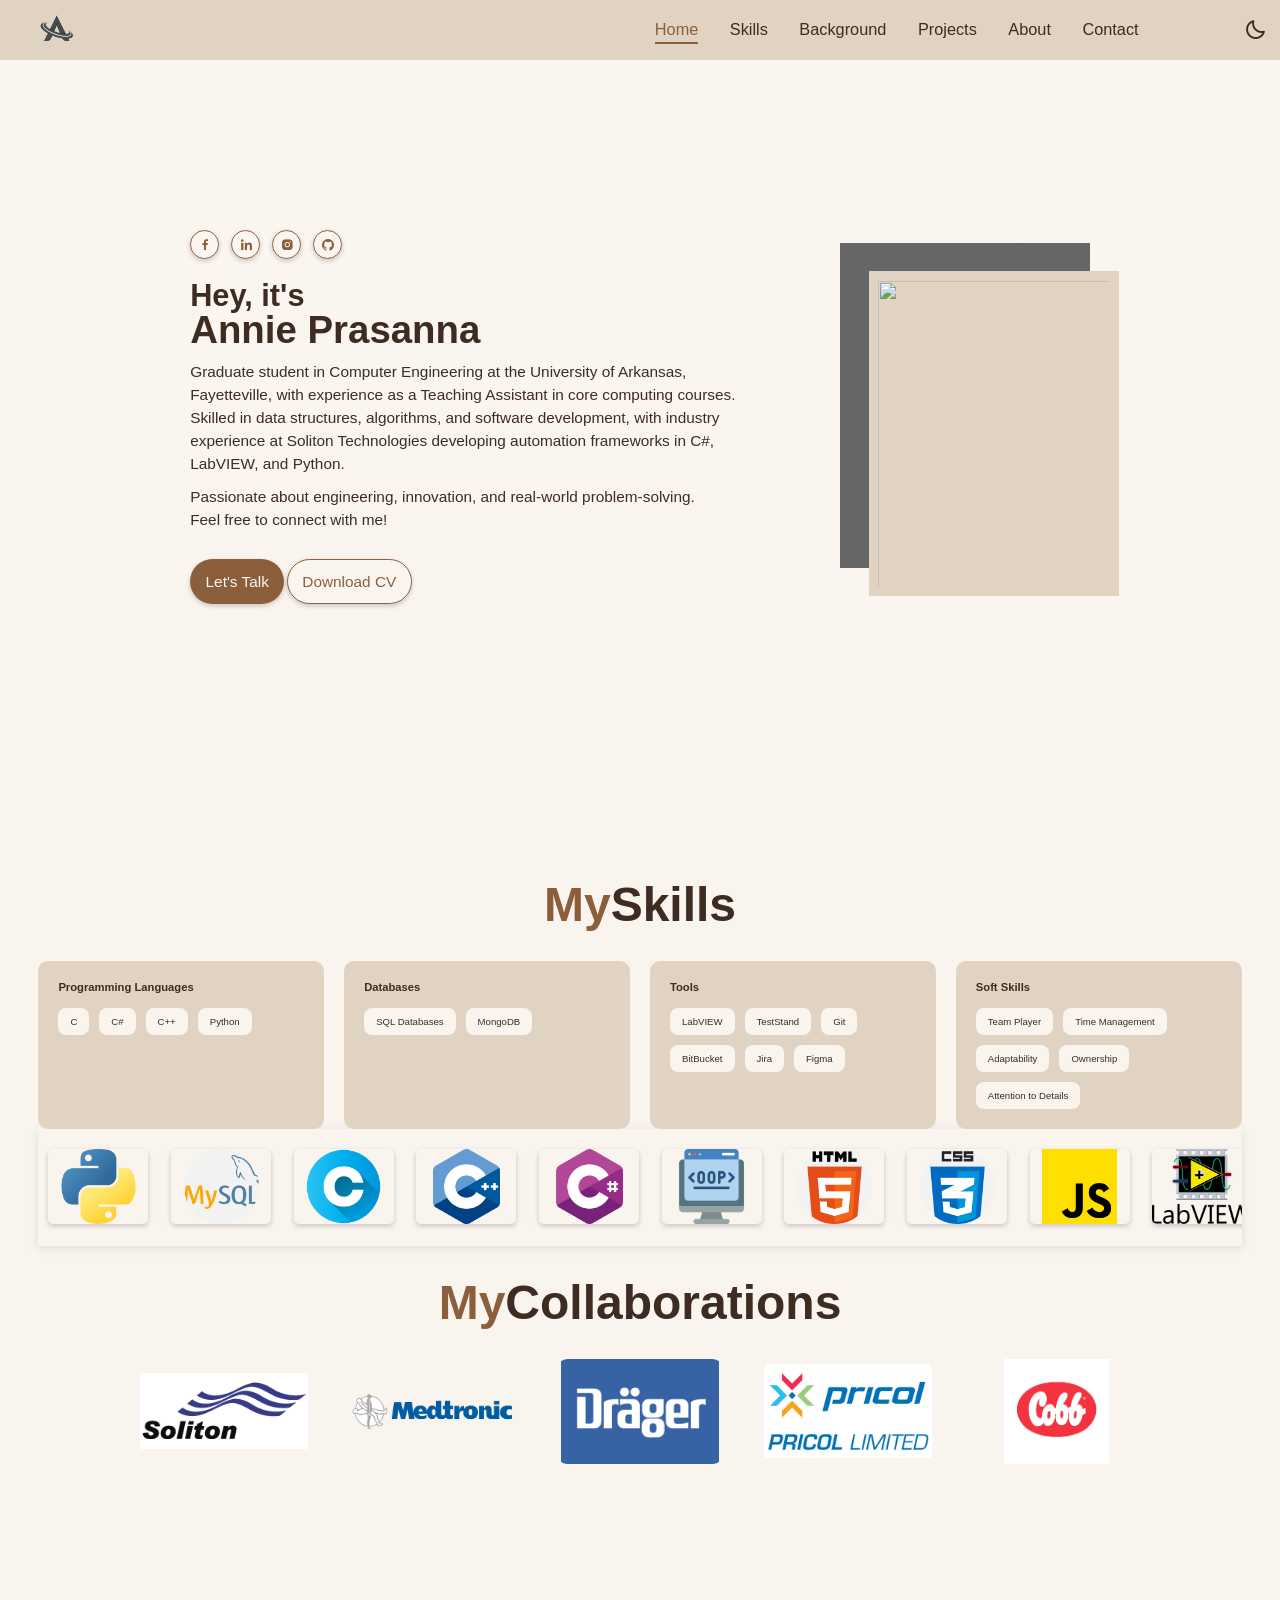
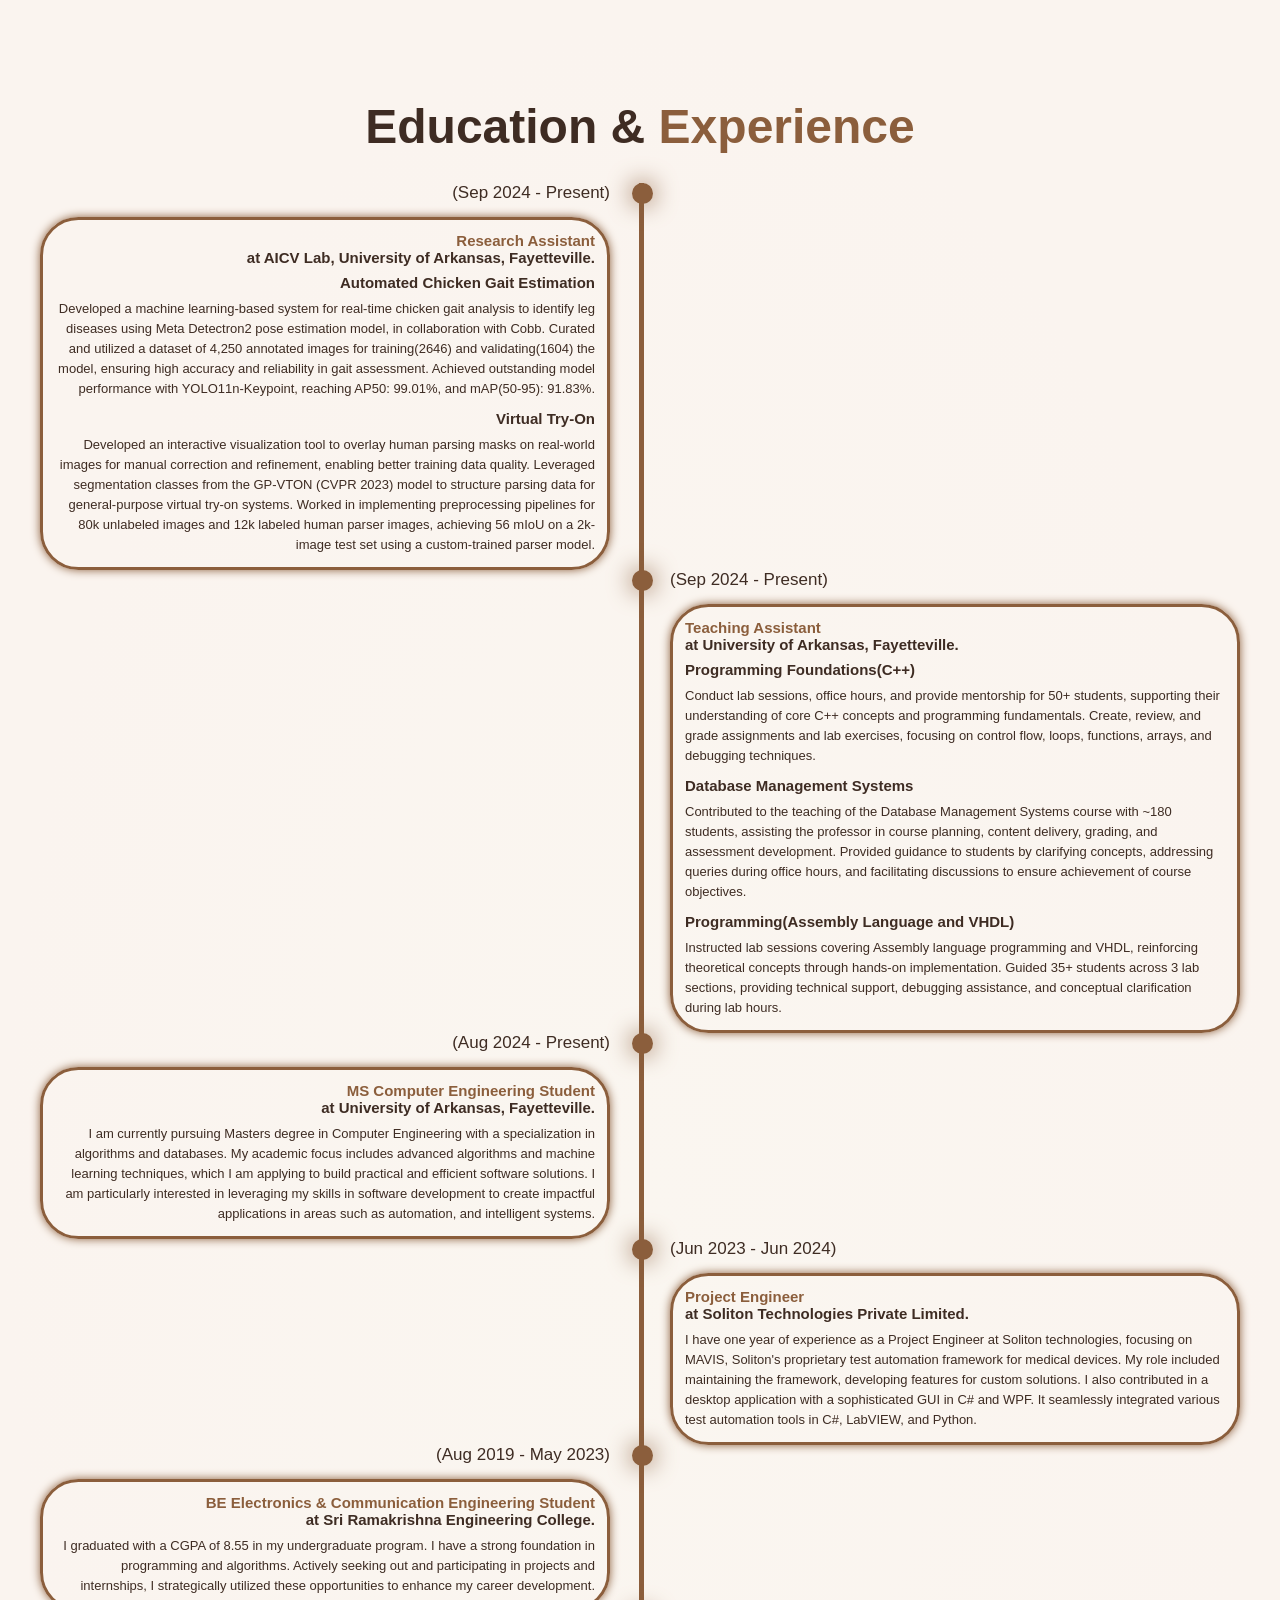
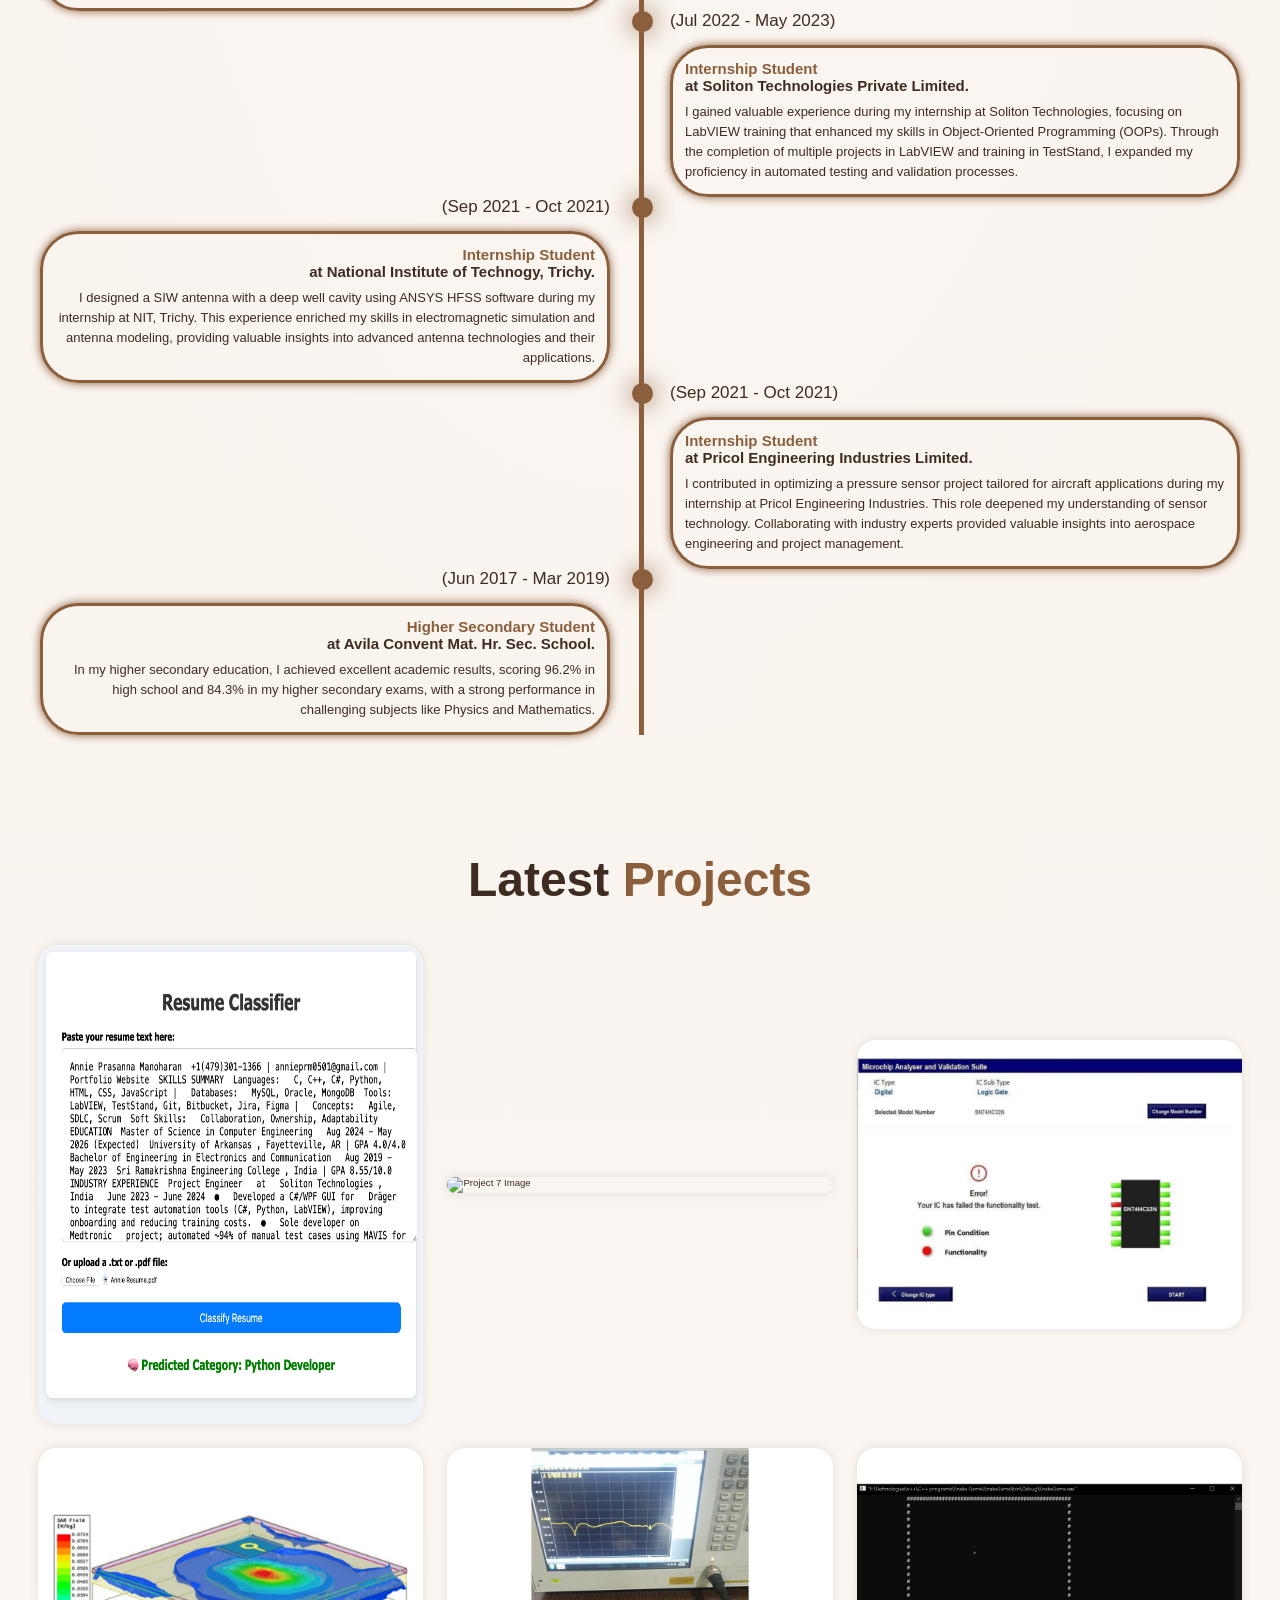
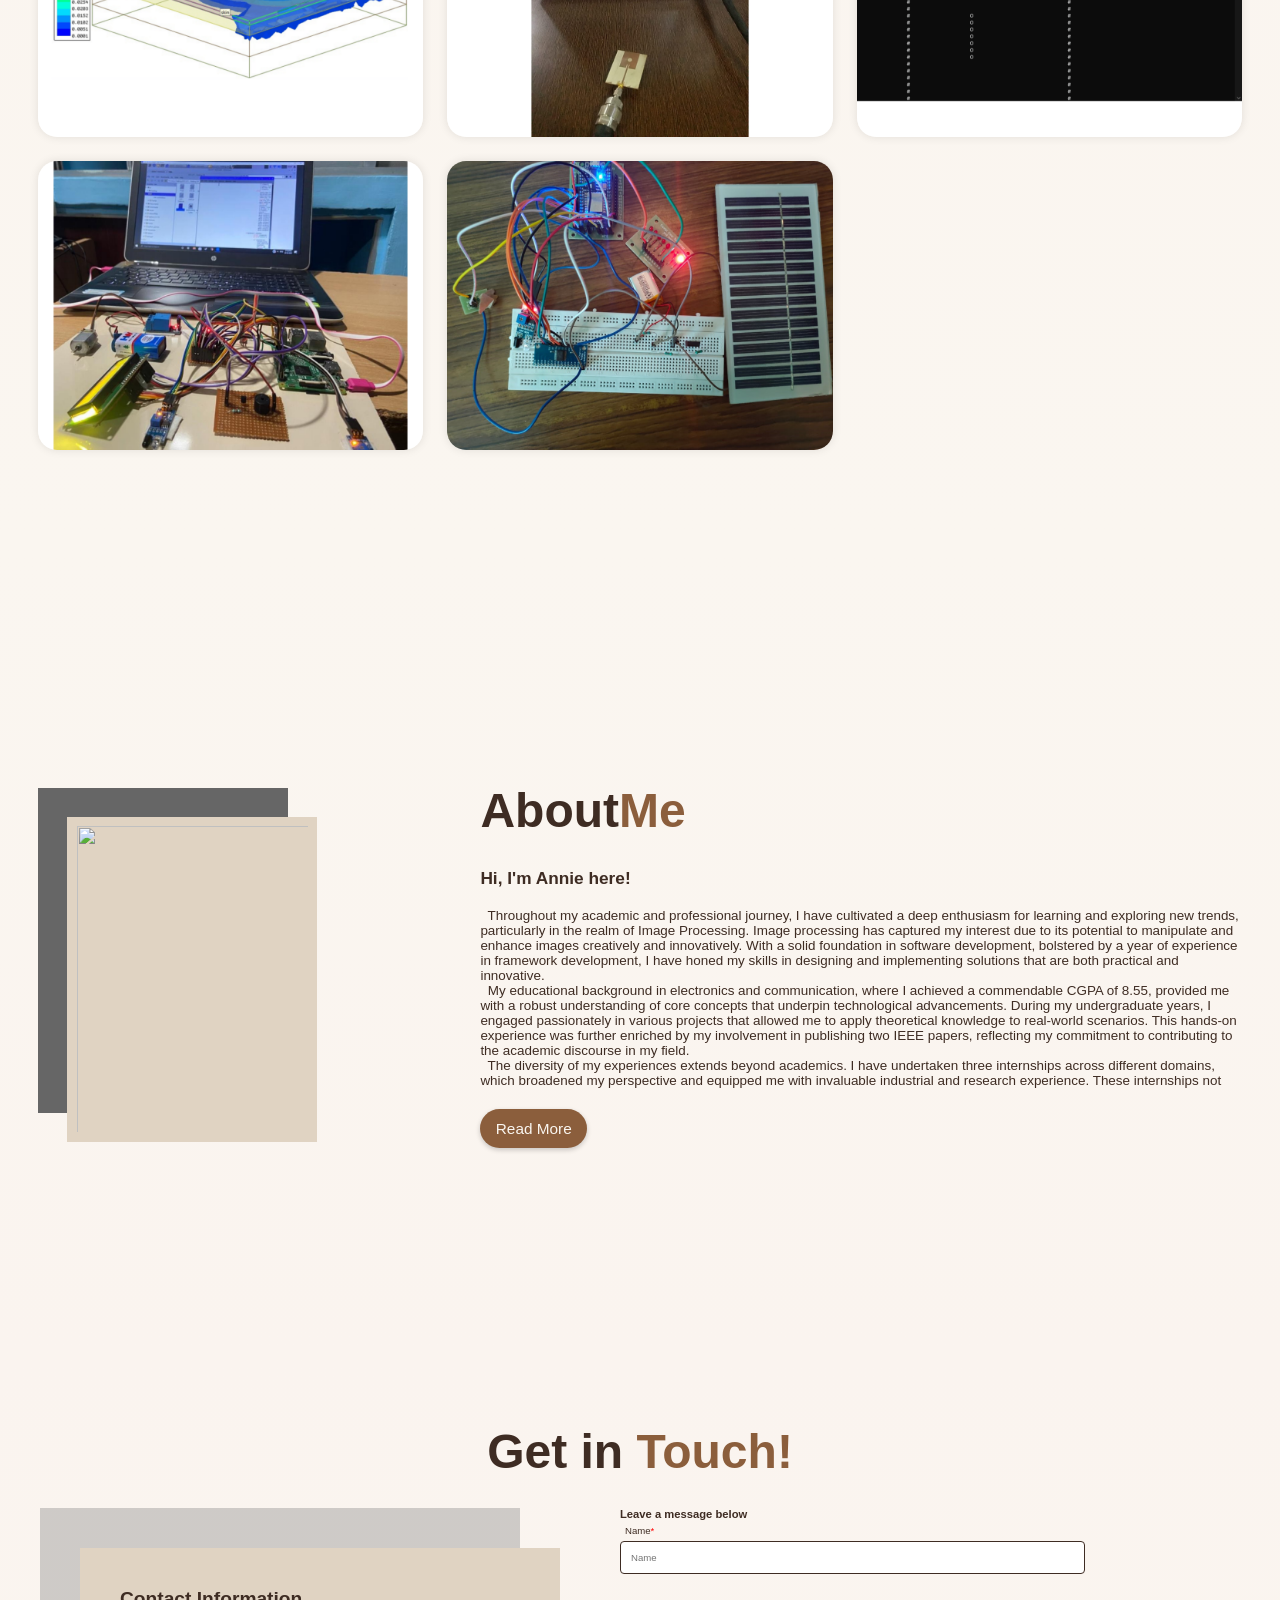
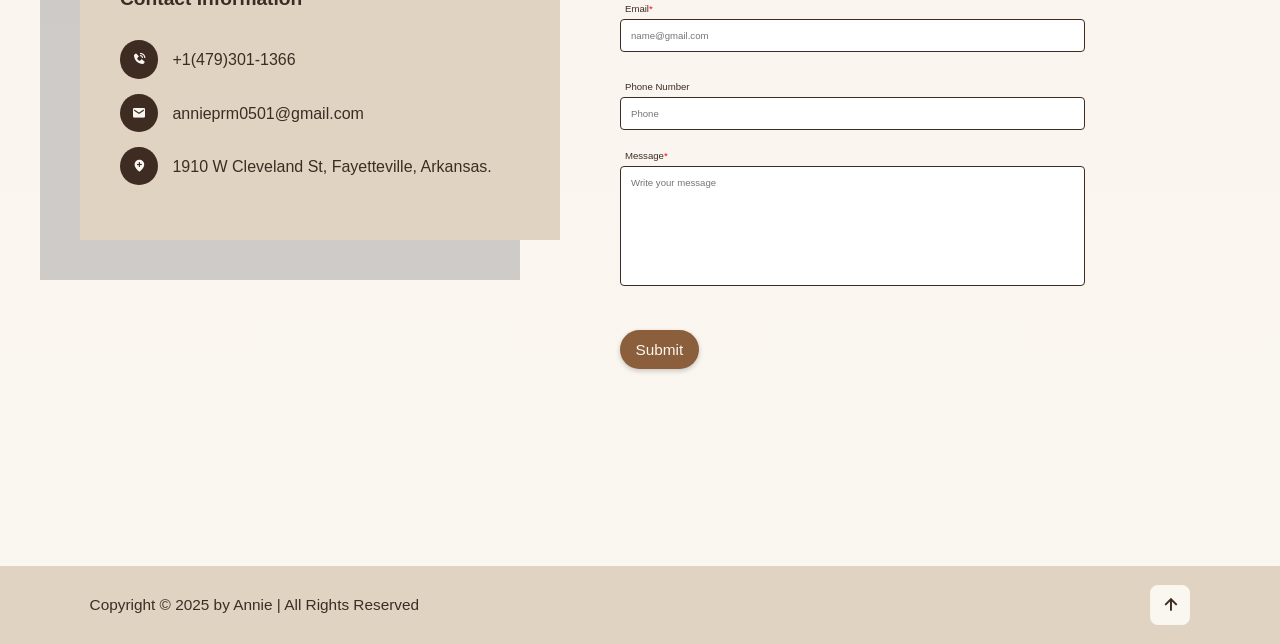
==== index.html @ f9583ddd "Updated the projects section" ====
<!DOCTYPE html>
<html>
    <head>
        <title>Annie Prasanna</title>
        <link rel="stylesheet" href="Annie_Portfolio_Style.css"/>
        <link href='https://unpkg.com/boxicons@2.1.4/css/boxicons.min.css' rel='stylesheet'>
        <meta name="viewport" content="width=device-width, initial-scale=1.0">
    </head>
    <body>

        <!-- header section -->
        <header class="header">
            <img class="logo" src="Images/Logo.png">
            <nav class="navBar">
                <a href="#home" class="active">Home</a>
                <a href="#skills" >Skills</a>
                <a href="#qualification">Background</a>
                <a href="#projects">Projects</a>
                <a href="#about">About</a>
                <a href="#contact">Contact</a>
            </nav>
            <div class="bx bx-moon" id="darkMode-icon">
            </div>
            <div class="bx bx-menu" id="menu-icon"></div>
        </header>

        <!-- home section -->
        <section class="home" id="home">
            <div class="home-content">
                <div class="social-media">
                    <a target=”_blank” href="https://www.facebook.com/annie.prasanna.7/">
                        <i class='bx bxl-facebook'></i></a>
                    <a target=”_blank” href="https://in.linkedin.com/in/annie-prasanna-2170161b8?original_referer=https%3A%2F%2Fwww.google.com%2F">
                        <i class='bx bxl-linkedin' ></i></a>
                    <a target=”_blank” href="https://www.instagram.com/annie_0159/">
                        <i class='bx bxl-instagram-alt' ></i></a>
                    <a target=”_blank” href="https://github.com/Annie0159">
                        <i class='bx bxl-github' ></i></a>
                </div>

                <h3>Hey, it's</h3>
                <h1>Annie Prasanna</h1>
                <p>
                    Graduate student in Computer Engineering at the University of Arkansas, Fayetteville, with experience as a Teaching Assistant in core computing courses. Skilled in data structures, algorithms, and software development, with industry experience at Soliton Technologies developing automation frameworks in C#, LabVIEW, and Python. </p><p>Passionate about engineering, innovation, and real-world problem-solving. <br>Feel free to connect with me!
                </p>
                
                <a href="#contact" class="primarybtn">Let's Talk</a>
                <a href="CV/Annie Resume.pdf" download class="secondbtn">Download CV</a>

            </div> 

            <div class="home-img">
                <img src="Images/MyImage.png">
            </div>
        </section>
        
        <!-- skills section -->
        <section class="skills" id="skills">
            <h1 class="heading"><span>My</span>Skills</h2>
            <div class="skills_container">
                    <div class="skills_box">
                    <h3>Programming Languages</h3>
                    <ul>
                        <li>C</li>
                        <li>C#</li>
                        <li>C++</li>
                        <li>Python</li>
                    </ul>
                    </div>
                    <div class="skills_box">
                    <h3>Databases</h3>
                    <ul>
                        <li>SQL Databases</li>
                        <li>MongoDB</li>
                    </ul>
                    </div>
                    <div class="skills_box">
                    <h3>Tools</h3>
                    <ul>
                        <li> LabVIEW</li>
                        <li>TestStand</li>
                        <li> Git</li>
                        <li>BitBucket</li>
                        <li>Jira</li>
                        <li>Figma</li>
                    </ul>
                    </div>
                    <div class="skills_box">
                    <h3>Soft Skills</h3>
                    <ul>
                        <li>Team Player</li>
                        <li>Time Management</li>
                        <li>Adaptability</li>
                        <li>Ownership</li>
                        <li>Attention to Details</li>
                    </ul>
                    </div>
            </div>

            <div class="skills_rolling_container">
                <div class="skills_rolling_grid">
                    <img src="Images/python.png" alt="Image 8">
                    <img src="Images/mysql.png" alt="Image 9">
                    <img src="Images/c.png" alt="Image 1">
                    <img src="Images/c++.png" alt="Image 2">
                    <img src="Images/c-sharp.png" alt="Image 3">
                    <img src="Images/oops.png" alt="Image 10">
                    <img src="Images/html-5.png" alt="Image 4">
                    <img src="Images/css.png" alt="Image 5">
                    <img src="Images/js.png" alt="Image 6">
                    <img src="Images/labview.png" alt="Image 7">
                    <img src="Images/hfss.png" alt="Image 11">       
                    <img src="Images/mongodb.png" alt="Image 12">   
                    <img src="Images/figma.png" alt="Image 13">          
                    <img src="Images/github.png" alt="Image 14">  
                    <img src="Images/python.png" alt="Image 8">
                    <img src="Images/mysql.png" alt="Image 9">
                    <img src="Images/c.png" alt="Image 1">
                    <img src="Images/c++.png" alt="Image 2">
                    <img src="Images/c-sharp.png" alt="Image 3">
                    <img src="Images/oops.png" alt="Image 10">
                    <img src="Images/html-5.png" alt="Image 4">
                    <img src="Images/css.png" alt="Image 5">
                    <img src="Images/js.png" alt="Image 6">
                    <img src="Images/labview.png" alt="Image 7">
                    <img src="Images/hfss.png" alt="Image 11">       
                    <img src="Images/mongodb.png" alt="Image 12">   
                    <img src="Images/figma.png" alt="Image 13">          
                    <img src="Images/github.png" alt="Image 14">    
                </div>
            </div>
            <h1 class="heading"><span>My</span>Collaborations</h2>
                <div class="collaboration_container">
                    <div class="collaboration_grid">
                        <img src="Images/soliton.png" alt="Image 1">
                        <img src="Images/Medtronic-Logo.png" alt="Image 2">
                        <img src="Images/drager-logo.jpg" alt="Image 3">
                        <img src="Images/PRICOL Limited.jpg" alt="Image 4">
                        <img src="Images/cobb.png" alt="Image 5">
                    </div>
                </div>
        </section>

        <!-- qualification section -->
        <section class="qualification" id="qualification">
            <h1 class="heading">Education & <span>Experience</span></h2>
            <div class="timeline-items">
                <div class="timeline-item">
                    <div class="timeline-dot"></div>
                    <div class="timeline-date">(Sep 2024 - Present)</div>
                    <div class="timeline-content">
                        <a target=”_blank” href="https://www.uark.edu/">
                            <h3>Research Assistant</h3>
                            <h4>at AICV Lab, University of Arkansas, Fayetteville.</h4>
                            <h4>Automated Chicken Gait Estimation</h4>
                            <p>Developed a machine learning-based system for real-time chicken gait analysis to identify leg diseases using Meta Detectron2 pose estimation model, in collaboration with Cobb. Curated and utilized a dataset of 4,250 annotated images for training(2646) and validating(1604) the model, ensuring high accuracy and reliability in gait assessment. Achieved outstanding model performance with YOLO11n-Keypoint, reaching AP50: 99.01%, and mAP(50-95): 91.83%.</p>
                            <br>
                            <h4>Virtual Try-On</h4>
                            <p>Developed an interactive visualization tool to overlay human parsing masks on real-world images for manual correction and refinement, enabling better training data quality. Leveraged segmentation classes from the GP-VTON (CVPR 2023) model to structure parsing data for general-purpose virtual try-on systems. Worked in implementing preprocessing pipelines for 80k unlabeled images and 12k labeled human parser images, achieving 56 mIoU on a 2k-image test set using a custom-trained parser model.</p>
                        </a>
                    </div>
                </div>
                <div class="timeline-item">
                    <div class="timeline-dot"></div>
                    <div class="timeline-date">(Sep 2024 - Present)</div>
                    <div class="timeline-content">
                        <a target=”_blank” href="https://www.uark.edu/">
                            <h3>Teaching Assistant</h3>
                            <h4>at University of Arkansas, Fayetteville.</h4>
                            <h4>Programming Foundations(C++)</h4>
                            <p>Conduct lab sessions, office hours, and provide mentorship for 50+ students, supporting their understanding of core C++ concepts and programming fundamentals. Create, review, and grade assignments and lab exercises, focusing on control flow, loops, functions, arrays, and debugging techniques.</p>
                            <br>
                            <h4>Database Management Systems</h4>
                            <p>Contributed to the teaching of the Database Management Systems course with ~180 students, assisting the professor in course planning, content delivery, grading, and assessment development. Provided guidance to students by clarifying concepts, addressing queries during office hours, and facilitating discussions to ensure achievement of course objectives.</p>
                            <br>
                            <h4>Programming(Assembly Language and VHDL)</h4>
                            <p>Instructed lab sessions covering Assembly language programming and VHDL, reinforcing theoretical concepts through hands-on implementation. Guided 35+ students across 3 lab sections, providing technical support, debugging assistance, and conceptual clarification during lab hours.</p>    
                        </a>
                    </div>
                </div>
                <div class="timeline-item">
                    <div class="timeline-dot"></div>
                    <div class="timeline-date">(Aug 2024 - Present)</div>
                    <div class="timeline-content">
                        <a target=”_blank” href="https://www.uark.edu/">
                            <h3>MS Computer Engineering Student</h3>
                            <h4>at University of Arkansas, Fayetteville.</h4>
                            <p>I am currently pursuing Masters degree in Computer Engineering with a specialization in algorithms and databases. My academic focus includes advanced algorithms and machine learning techniques, which I am applying to build practical and efficient software solutions. I am particularly interested in leveraging my skills in software development to create impactful applications in areas such as automation, and intelligent systems.</p>
                        </a>
                      </div>
                </div>

                <div class="timeline-item">
                    <div class="timeline-dot"></div>
                    <div class="timeline-date">(Jun 2023 - Jun 2024)</div>
                    <div class="timeline-content">
                        <a target=”_blank” href="https://www.solitontech.com/">
                            <h3>Project Engineer</h3>
                            <h4>at Soliton Technologies Private Limited.</h4>
                            <p>I have one year of experience as a Project Engineer at Soliton technologies, focusing on MAVIS, Soliton's proprietary test automation framework for medical devices. My role included maintaining the framework, developing features for custom solutions. I also contributed in a desktop application with a sophisticated GUI in C# and WPF. It seamlessly integrated various test automation tools in C#, LabVIEW, and Python.</p>
                      <!-- As a dedicated Project Engineer, I possess a strong sense of ownership, consistently seeking opportunities for project expansion while prioritizing the delivery of high-quality outcomes. My approach revolves around fostering collaborative teamwork, ensuring excellence in every aspect. Additionally, I actively participate in Corporate Social Responsibility, contributing to community initiatives and demonstrating a commitment to both professional excellence and social impact. -->
                        </a>
                    </div>
                </div>

                <div class="timeline-item">
                    <div class="timeline-dot"></div>
                    <div class="timeline-date">(Aug 2019 - May 2023)</div>
                    <div class="timeline-content">
                        <a target=”_blank” href="https://srec.ac.in/">
                            <h3>BE Electronics & Communication Engineering Student</h3>
                            <h4>at Sri Ramakrishna Engineering College.</h4>
                            <p>I graduated with a CGPA of 8.55 in my undergraduate program. I have a strong foundation in programming and algorithms. Actively seeking out and participating in projects and internships, I strategically utilized these opportunities to enhance my career development.</p>                        
                        </a>
                    </div>
                </div>

                <div class="timeline-item">
                    <div class="timeline-dot"></div>
                    <div class="timeline-date">(Jul 2022 - May 2023)</div>
                    <div class="timeline-content">
                        <a target=”_blank” href="https://www.solitontech.com/">
                            <h3>Internship Student</h3>
                            <h4>at Soliton Technologies Private Limited.</h4>
                            <p>I gained valuable experience during my internship at Soliton Technologies, focusing on LabVIEW training that enhanced my skills in Object-Oriented Programming (OOPs). Through the completion of multiple projects in LabVIEW and training in TestStand, I expanded my proficiency in automated testing and validation processes.</p>
                        </a>
                    </div>
                </div>

                <div class="timeline-item">
                    <div class="timeline-dot"></div>
                    <div class="timeline-date">(Sep 2021 - Oct 2021)</div>
                    <div class="timeline-content">
                        <a target=”_blank” href="https://www.nitt.edu/">
                            <h3>Internship Student</h3>
                            <h4>at National Institute of Technogy, Trichy.</h4>
                            <p>I designed a SIW antenna with a deep well cavity using ANSYS HFSS software during my internship at NIT, Trichy. This experience enriched my skills in electromagnetic simulation and antenna modeling, providing valuable insights into advanced antenna technologies and their applications.</p>
                        </a>
                    </div>
                </div>

                <div class="timeline-item">
                    <div class="timeline-dot"></div>
                    <div class="timeline-date">(Sep 2021 - Oct 2021)</div>
                    <div class="timeline-content">
                        <a target=”_blank” href="https://www.pricolengineering.com/">
                            <h3>Internship Student</h3>
                            <h4>at Pricol Engineering Industries Limited.</h4>
                            <p>I contributed in optimizing a pressure sensor project tailored for aircraft applications during my internship at Pricol Engineering Industries. This role deepened my understanding of sensor technology. Collaborating with industry experts provided valuable insights into aerospace engineering and project management.</p>
                        </a>
                    </div>
                </div>

                <div class="timeline-item">
                    <div class="timeline-dot"></div>
                    <div class="timeline-date">(Jun 2017 - Mar 2019)</div>
                    <div class="timeline-content">
                        <a target=”_blank” href="https://avila.ac.in/">
                            <h3>Higher Secondary Student</h3>
                            <h4>at Avila Convent Mat. Hr. Sec. School.</h4>
                            <p>In my higher secondary education, I achieved excellent academic results, scoring 96.2% in high school and 84.3% in my higher secondary exams, with a strong performance in challenging subjects like Physics and Mathematics.</p>
                        </a>
                    </div>
                </div>
                
            </div>
        </section>

        <!-- projects section -->
        <section class="latest-projects" id="projects">
            <h2 class="heading">Latest <span>Projects</span></h2>
            <div class="project-list">
                <div class="project-card">
                    <div class="project-card">
                    <img src="Images/Project 9 Image.jpg" alt="Project 9 Image" class="project-image">
                    <div class="project-info">
                        <h3 class="project-title">Resume Classifier</h3>
                        <p>A machine learning project that classifies resumes into job categories such as Software Engineer, Data Scientist, Web Developer, Product Manager, Python Developer, Sales, etc.</p>
                        <a href="https://github.com/Annie0159/ResumeClassifier"><i class="bx bx-link-external"></i></a>
                    </div>
                    <img src="Images/Project 8 Image.jpg" alt="Project 8 Image" class="project-image">
                    <div class="project-info">
                        <h3 class="project-title">Digit Classifier</h3>
                        <p>A full-stack machine learning web app that allows users to draw a digit (0–9) on a canvas and get a prediction using a trained deep learning model.</p>
                        <a href="git@github.com:Annie0159/DigitClassifier.git"><i class="bx bx-link-external"></i></a>
                    </div>
                </div>
                </div>
                <div class="project-card">
                    <img src="Images/Project 7 Image.jpg" alt="Project 7 Image" class="project-image">
                    <div class="project-info">
                        <h3 class="project-title">MiGa: Multi-Chicken Gait Assessment</h3>
                        <p>A computer vision system that automatically assesses the gait of multiple chickens using detection, pose estimation, tracking, and gait-score regression. We introduce the GAIT dataset suite, which includes dedicated datasets for each process.</p>
                        <a href="https://uark-aicv.github.io/MiGa/"><i class="bx bx-link-external"></i></a>
                    </div>
                </div>
                <div class="project-card">
                    <img src="Images/Project 1 Image.jpg" alt="Project 1 Image" class="project-image">
                    <div class="project-info">
                        <h3 class="project-title">MAV Suite</h3>
                        <p>To detect defects in microchips by first using YOLO v7 image processing to identify defective pins and then validating functionality through a LabVIEW simulation by comparing the microchip's output with that of an ideal microchip.</p>
                        <!-- <a href="https://example.com"><i class="bx bx-link-external"></i></a> -->
                    </div>
                </div>
                <div class="project-card">
                    <img src="Images/Project 3 Image.png" alt="Project 3 Image" class="project-image">
                    <div class="project-info">
                        <h3 class="project-title">Biosensing antenna for seizure detection</h3>
                        <p>Developed a design for seizure detection device which uses a microstrip patch antenna as a biosensor. The antenna detects changes in muscle permittivity as the base for detecting seizures.</p>
                        <!-- <a href="https://example.com"><i class="bx bx-link-external"></i></a> -->
                    </div>
                </div>
                <div class="project-card">
                    <img src="Images/Project 4 Image.jpeg" alt="Project 4 Image" class="project-image">
                    <div class="project-info">
                        <h3 class="project-title">Design and analysis of antenna for 5G application</h3>
                        <p>An efficient antenna is designed using ANSYS HFSS tool  is simulated, optimized, and fabricated.</p>
                        <!-- <a href="https://example.com"><i class="bx bx-link-external"></i></a> -->
                    </div>
                </div>
                <div class="project-card">
                    <img src="Images/Project 2 Image.png" alt="Project 2 Image" class="project-image">
                    <div class="project-info">
                        <h3 class="project-title">Snake Game</h3>
                        <p>A game developed in c++ that allows the user to navigate the snake to consume food and grow longer using arrow keys. The game demonstrates effective use of OOP concepts to create a fun and engaging gaming experience.</p>
                        <a href="https://github.com/Annie0159/SnakeGame"><i class="bx bx-link-external"></i></a>
                    </div>
                </div>
                <div class="project-card">
                    <img src="Images/Project 5 Image.jpg" alt="Project 5 Image" class="project-image">
                    <div class="project-info">
                        <h3 class="project-title">Intelligent Car Parking System</h3>
                        <p>An intelligent car parking system that helps drivers book parking spots through a Cloud-based IoT system.</p>
                        <a target=”_blank” href="https://ieeexplore.ieee.org/document/9588971"><i class="bx bx-link-external"></i></a>
                    </div>
                </div>
                <div class="project-card">
                    <img src="Images/Project 6 Image.jpg" alt="Project 5 Image" class="project-image">
                    <div class="project-info">
                        <h3 class="project-title">Automate Street Light</h3>
                        <p>A model that implements an energy-efficient power generating system that automates street lights based on the traffic density.</p>
                        <a target=”_blank” href="https://ieeexplore.ieee.org/document/9418389"><i class="bx bx-link-external"></i></a>
                    </div>
                </div>
            </div>
        </section>

        <!-- about me section -->
        <section class="about" id="about">
            <div class="about-img">
                <img src="Images/AboutMe.png">
            </div>

            <div class="about-content">
                <h2 class="heading">About<span>Me</span></h2>
                <h3>Hi, I'm Annie here!</h3>
                <div class="read-more-content">
                <p>&nbsp Throughout my academic and professional journey, I have cultivated a deep enthusiasm for learning and exploring new trends, particularly in the realm of Image Processing. Image processing has captured my interest due to its potential to manipulate and enhance images creatively and innovatively.  With a solid foundation in software development, bolstered by a year of experience in framework development, I have honed my skills in designing and implementing solutions that are both practical and innovative.<br>
                    
                    &nbsp My educational background in electronics and communication, where I achieved a commendable CGPA of 8.55, provided me with a robust understanding of core concepts that underpin technological advancements. During my undergraduate years, I engaged passionately in various projects that allowed me to apply theoretical knowledge to real-world scenarios. This hands-on experience was further enriched by my involvement in publishing two IEEE papers, reflecting my commitment to contributing to the academic discourse in my field.<br>
                    
                    &nbsp The diversity of my experiences extends beyond academics. I have undertaken three internships across different domains, which broadened my perspective and equipped me with invaluable industrial and research experience. These internships not only deepened my technical skills but also fostered adaptability and a keen understanding of interdisciplinary collaboration.<br>
                    
                    &nbsp As a problem solver by nature, I thrive on challenges that require critical thinking and innovative solutions. Colleagues and mentors have come to rely on my analytical abilities and proactive approach in tackling complex problems. I am driven by a relentless pursuit of knowledge, constantly seeking out new courses and certifications to stay abreast of emerging trends and technologies.<br>
                    
                    &nbsp Beyond academics and professional pursuits, I lead a balanced life enriched by my passions. I am an avid sports enthusiast, finding joy and relaxation in playing various sports. Traveling is a cherished activity that allows me to explore diverse cultures and landscapes, broadening my worldview and sparking inspiration.<br>
                                        
                    &nbsp Looking ahead, I am eager to leverage my skills and experiences to make meaningful contributions in the field of Image Processing. My goal is to continue learning, innovating, and pushing the boundaries of what is possible in technology. With a firm belief in the power of continuous improvement and a passion for exploring new horizons, I am excited about the future opportunities that await.<br>
                </p>
                </div>
                <a href="#about">
                    <button id="read-more-button" class="primarybtn">Read More</button>
                </a>
            </div>
        </section>

        <!-- contact section -->
        <section class="contact" id="contact">
            <h2 class="heading">Get in <span>Touch!</span></h2>
            <div class="box">
                <div class="contactInfo-border">
                <div class="contactInfo">

                    <h2 class="info-title">Contact Information</h2>
                    <!-- <h3 class="info-subtitle">I will get back as soon as possible.</h3> -->
                    
                    <ul class="info-details">
                        <li>
                            <i class='bx bxs-phone-call' ></i>
                            <a href="tel:+14793011366">+1(479)301-1366</a>
                        </li>
                        <li>
                            <i class='bx bxs-envelope'></i>
                            <a href="mailto:annieprm0501@gmail.com">annieprm0501@gmail.com</a>
                        </li>
                        <li>
                            <i class='bx bxs-location-plus' ></i>
                            <a href="https://www.google.com/maps?q=1910+Cleveland+Street,+Fayetteville,+AR+72701" target="_blank">1910 W Cleveland St, Fayetteville, Arkansas.</a>
                        </li>
                    </ul>
                </div>
            </div>
                <div class="form">
                    <form id="form" action="https://api.web3forms.com/submit" method="POST">
                        <!-- <h2 class="form-title"> Get in Touch!</h2> -->
                        <h3 class="form-subtitle">Leave a message below</h3>
                        <input type="hidden" name="access_key" value="341b676b-b69b-45d4-b7ee-b992b0e91dfe">
                        <div class="form-fields">
                            <label>Name<span style="color: red;">*</span></label>
                                <div class="form-group">
                                    <input type="inputName" id="inputName" class="fname" placeholder="Name">
                                    <small>Error message</small>
                                </div>
                            </div>
                            <label>Email<span style="color: red;">*</span></label>
                            <div class="form-group">
                                <input type="email" id="email" class="email" placeholder="name@gmail.com">
                                <small>Error message</small>
                            </div>
                            <label>Phone Number</label>
                            <div class="form-group">
                                <input type="number" class="phone" placeholder="Phone">
                            </div>
                            <label>Message<span style="color: red;">*</span></label>
                            <div class="form-group">
                                <textarea name="message" id="message" placeholder="Write your message"></textarea>  
                                <small>Error message</small>
                        </div>
                        <button type="submit" class="primarybtn">Submit</button>
                        <!-- <a href="#" class="primarybtn">Submit</a> -->
                    </form>
                </div>
                <div id="pop-up" class="popup-container"></div>
            </div>
        </section>

        <!-- footer section -->
        <footter class="footer">
            <div class="footer-text">
                <p>Copyright &copy; 2025 by Annie | All Rights Reserved</p>
            </div>
            <div class="footer-iconTop">
                <a href="#home"><i class='bx bx-up-arrow-alt'></i></a>
            </div>
        </footter>

        <script src="https://unpkg.com/scrollreveal"></script>

        <script src="Annie_Portfolio_JS.js"></script> 
    </body>
</html>
---- Annie_Portfolio_Style.css ----
*{
    margin: 0;
    padding: 0;
    box-sizing: border-box;
    text-decoration: none;
    border: none;
    scroll-behavior: smooth;
    font-family: sans-serif;
}

:root{
    --bg-color: #FAF6F0;
    --text-color: #3E2C23;
    --main-color: #FAF4EF;
    --second-color: #8B5E3C;
    --header-color: #E0D3C2;
    --shadow-color: rgba(0,0,0,.2);
    --popup-color: #666;
    --imgbg-color: #E0D3C2;
}

.dark-mode{
    --bg-color: #3B2F2F;
    --text-color: #F9FAFB;
    --main-color: #1d1b1b;
    --second-color: #ac6152;
    --header-color: #463128;
    --shadow-color: rgba(0,0,0,.7);
    --overlay-color: #1d1b1b;
    --imgbg-color: #463128;
}

html{
    font-size: 62.5%;
    overflow-x: hidden;
}

body{
    background-color: var(--bg-color);
    color: var(--text-color);
}

::-webkit-scrollbar{
    width: 15px;
}

::-webkit-scrollbar-thumb{
    background-color: var(--main-color);
}

::-webkit-scrollbar-track{
    background-color: var(--bg-color);
    width: 50px;
}

span{
    color: var(--second-color);
}

.header{
    position: fixed;
    top: 0;
    left: 0;
    width: 100%;
    padding: .5rem 1%;    
    display: flex;
    align-items: center;
    z-index: 100;
    background: var(--header-color);
}

.logo{
    margin-right : auto;
    margin-left: 20px;
    height: 50px;
    width: 50px;
}

.navBar{
    margin-right: 8rem;
}

.navBar a{
    position: relative;
    font-size: 1.7rem;
    font-weight: 500;
    margin-right: 3rem;
    color: var(--text-color);    
}

.header .navBar a.active{
    color: var(--second-color);
}

.navBar a.active::before{
    content: '';
    position: absolute;
    left: 0;
    bottom: -6px;
    width: 100%;
    height: .2rem;
    background-color: var(--second-color);    
}

.header.sticky .navBar a::before{
    background-color: var(--second-color);
    opacity: .7;
}

#darkMode-icon{
    font-size: 2.4rem;
    color: var(--text-color);
    cursor: pointer;
}

#menu-icon{
    font-size: 3.2rem;
    color: var(--text-color);
    display:none;
}

section{    
    min-height: 85vh;
    padding: 4rem;
}

/* home section style */
.home{
    display: flex;
    flex-wrap: wrap;
    align-items: center;
    justify-content: center;
    background: linear-gradient(180deg, var(--bg-color) 0%, var(--main-color) 100%);
}

.home .home-content{
    max-width: 50%;
    margin-right: 5rem;
    line-height: 23px;
}

.home-content h3{
    font-size: 3.2rem;
    font-weight: 700;
    line-height: .5;
}

.home-content h1{
    font-size: 4rem;
    font-weight: 700;
    margin: 1.5rem 0 2rem 0;
}

.home-content p{
    font-size: 1.6rem;
    margin: 1rem 5rem 0 0;
}

.home-content .social-media a{
    display: inline-flex;
    justify-content: center;
    align-items: center;
    width: 3rem;
    height: 3rem;
    background-color: transparent;
    border: .2rem solid var(--second-color);
    border-radius: 50%;
    box-shadow: 0 .2rem .5rem var(--shadow-color);
    font-size: 1.5rem;
    color: var(--second-color);
    margin: 2.5rem 1rem 3rem 0;
    transition: .5s ease;
}

.home-content .social-media a:hover{
    color: var(--bg-color);
    background-color: var(--second-color);
}

.primarybtn {
    display: inline-block;
    padding: 1rem 1.5rem;
    background: var(--second-color);
    border-radius: 5rem;
    box-shadow: 0 .2rem .5rem var(--shadow-color);
    font-size: 1.6rem;
    color: var(--bg-color);
    font-weight: 500;
    border: .2rem solid transparent;
    transition: .5s ease;
    margin-top: 20px;
}

.primarybtn:hover{
    background-color: transparent;
    color: var(--second-color);
    border-color: var(--second-color);
}

.secondbtn{
    display: inline-block;
    padding: 1rem 1.5rem;
    background: transparent;
    border-radius: 5rem;
    box-shadow: 0 .2rem .5rem var(--shadow-color);
    font-size: 1.6rem;
    color: var(--second-color);    
    font-weight: 500;
    border: .2rem solid var(--second-color);
    transition: .5s ease;
    margin-top: 3rem;
}

.secondbtn:hover{
    background-color: var(--bg-color);;
    border-color: var(--second-color);
}

.home-img{
    background-color: var(--popup-color);
    height: 325px;
    width: 250px;
    padding: 3rem;
    position: relative;
}

.home-img img{
    pointer-events: none;
    height: 325px;
    width: 250px;
    padding: 1rem;
    background-color: var(--header-color);
}

.heading{
    font-size: 5rem;
    text-align: center;
    margin: 3rem 0;
}

/* skills section style */

.skills_container {
    display: grid;
    grid-template-columns: repeat(auto-fit, minmax(250px, 1fr));
    gap: 20px;
}

.skills_box {
    background-color: var(--imgbg-color);
    border-radius: 10px;
    padding: 20px;
    transition: transform 0.3s ease, box-shadow 0.3s ease;
    cursor: pointer;
}

.skills_box:hover {
    transform: scale(1.03);
    box-shadow: 0 8px 20px rgba(0, 0, 0, 0.15);
}

.skills_box h3 {
    margin-bottom: 15px;
    color: var(--text-color);
}

.skills_box ul {
  list-style: none;
  padding-left: 0;
  display: flex;
  flex-wrap: wrap;
  gap: 10px;
}

.skills_box ul li {
  display: inline-block;
  background-color: var(--main-color);
  color: var(--text-color);
  padding: 8px 12px;
  border-radius: 8px;
  font-weight: 500;
  transition: background-color 0.3s, color 0.3s;
  white-space: nowrap;
}

.skills{
    background-color: var(--main-color);
    margin: 0;
}

.skills_rolling_container {
    overflow: hidden;
    white-space: nowrap;
    width: 100%;
    height: 100%;
    padding: 20px 0;
    box-shadow: 0 2px 10px rgba(0,0,0,0.1);
}

.skills_rolling_grid {
    display: inline-block;
    white-space: nowrap;
    animation: scroll-left 20s linear infinite;
    min-width: 200%;
}

.skills_rolling_grid img {
  width: 100px;
  height: 75px;
  margin: 0 10px;
  border-radius: 5px;
  object-fit: contain; 
  box-shadow: 0 2px 5px rgba(0,0,0,0.2);
}

    @keyframes scroll-left {
  0% {
    transform: translateX(0);
  }
  100% {
    transform: translateX(-50%);
  }
}

.collaboration_container {
    display: flex;
    justify-content: center; /* Center the grid */
    align-items: center; /* Center vertically if needed */
    margin-bottom: 10rem;
}

.collaboration_grid {
    display: grid;
    grid-template-columns: repeat(auto-fill, minmax(150px, 1fr)); /* Responsive columns */
    gap: 40px; /* Space between images */
    max-width: 1000px; /* Optional: Set a max width for the grid */
    width: 100%; /* Allow grid to take full width */
}

.collaboration_grid img {
    width:100%; /* Make images responsive */
    height: auto; /* Maintain aspect ratio */
    object-fit: contain;
    aspect-ratio: 16 / 10;/* or 1 / 1 for square, 16 / 9 for wide */
    border-radius: 12px; /* optional for nice rounded corners */
}

/* qualification section style */
.qualification{
    padding:50px 15px;
    background: radial-gradient(closest-side, var(--bg-color), var(--main-color));
}

.qualification h2{
    margin-bottom: 3rem;
}

.timeline-items{
    max-width: 1200px;
    margin: auto;
    display: flex;
    flex-wrap: wrap;
    position: relative;
}

.timeline-items::before{
    content: "";
    position: absolute;
    width: 5px;
    height: 100%;
    background-color: var(--second-color);
    left:calc(50% - 1px);
}

.timeline-item{
    width: 100%;
    position: relative;
}

.timeline-item:last-child{
    margin-bottom: 0;
}

.timeline-item:nth-child(odd){
    padding-right: calc(50% + 30px);
    text-align: right;
}

.timeline-item:nth-child(even){
    padding-left: calc(50% + 30px);
}

.timeline-dot{
    height: 21px;
    width: 21px;
    background-color: var(--second-color);
    box-shadow: 0 0 25px var(--second-color);
    position: absolute;
    left: calc(50% - 8px);
    border-radius: 50%;
}

.timeline-date{
    font-size: 18px;
    font-weight: 600;
    color: var(--text-color);
    margin: 0px 0 15px;
}

.timeline-content{
    background-color: transparent;
    border: 3px solid var(--second-color);
    padding: 15px 15px;
    border-radius: 4rem;
    box-shadow: 0 0 10px var(--second-color);
    cursor: pointer;
    transition: 0.3s ease-in-out;
}

.timeline-content:hover{
    transform: scale(1.05);
    box-shadow: 0 0 25px var(--second-color);
}

.timeline-content h3{
    font-size: 18px;
    color: var(--second-color);
    font-weight: 700;
}

.timeline-content h4{
    font-size: 16px;
    color: var(--text-color);
    margin: 0 0 8px;
    font-weight: 700;
}

.timeline-content p{
    color: var(--text-color);
    font-size: 14px;
    font-weight: 200;
    line-height: 22px;
}



/* project section style */
.latest-projects {
    padding-bottom: 10rem;
    background: linear-gradient(0deg, var(--bg-color) 0%, var(--main-color) 100%);
}

.latest-projects h2 {
    margin-bottom: 4rem;
}

.latest-projects .project-list {
    display: grid;
    grid-template-columns: repeat(3, 1fr);
    align-items: center;
    gap: 2.5rem;
}

.project-card {
    position: relative;
    display: flex;
    border-radius: 2rem;
    overflow: hidden;
    box-shadow: 0 0 1rem rgba(0, 0, 0, 0.1);
}

.project-card img{
    width: 100%;
    height: 100%;
    transition:  .5s ease;
}

.project-card:hover img{
    transform: scale(1.1);
}

.project-card .project-info{
    position: absolute;
    bottom: 0;
    left: 0;
    width: 100%;
    height: 100%;
    background: white;
    color: black;
    display: flex;
    align-items: center;
    justify-content: center;
    flex-direction: column;
    text-align: center;
    padding: 0 4rem;
    opacity: 0;
}

.project-card:hover .project-info{
    opacity: 0.7;
}

.project-card .project-title{
    font-size: 2rem;
}

.project-card p{
    font-size: 1.5rem;
    margin: .3rem 0 ;
}

.project-card a{
    display: inline-flex;
    justify-content: center;
    align-items: center;
    width: 5rem;
    height: 3rem;
    background-color: white;
    border-radius: 25%;
}

.project-card a i{
    font-size: 2rem;
    color:black;
}

.project-card:hover {
    transform: scale(1.05);
    box-shadow: 0 6px 12px rgba(0, 0, 0, 0.15);   
}

.project-card:hover .project-description {
    transform: translateY(0);
}

/* about section style */
.about{
    display: flex;
    justify-content: center;
    align-items: center;
    gap: 4rem;
    background: linear-gradient(180deg, var(--bg-color) 0%, var(--main-color) 100%);;
}

.about-img{
    background-color: var(--popup-color);
    height: 325px;
    width: 250px;
    padding: 3rem;
    position: relative;
}

.about-img img{
    pointer-events: none;
    height: 325px;
    width: 250px;
    padding: 1rem;
    background-color: var(--imgbg-color);
}

.about-content h2{
    text-align: left;
    line-height: 1.2;
}

.about-content h3{
    font-size: 2rem;    
}

.about-content p{
    font-size: 1.5rem;
    margin: 2rem 0 3rem;
}

.read-more-content {
    max-height: 200px; /* Limit height to show partial content */
    overflow: hidden;
    transition: max-height 0.5s ease;
}

.read-more-content.open {
    max-height: none; /* Show full content when open */
}

/* contact section style */
.contact {
    background: linear-gradient(180deg, var(--main-color) 0%, var(--bg-color) 100%);
    padding: 40px 0;
}

.contact .box {
    max-width: 100%;
    margin: 50px;
    padding: 0 20px;
    display: flex;
    flex-wrap: wrap;
    justify-content: space-between;
    align-items: flex-start;
}

.contact .box #pop-up{
  position: fixed;
  top: 0;
  left: 0;
  width: 100%;
  height: 100%;
  background-color: rgba(0, 0, 0, 0.5); /* Semi-transparent background */
  display: flex;
  justify-content: center;
  align-items: center;
  padding: 20px;
  visibility: hidden;
}

.icon-container{
    display: flex;
    justify-content: center;
    align-items: center;
    margin-bottom: 15px;
}

.popup-content {
    background-color: #fff;
    padding: 30px;
    border-radius: 10px;
    text-align: center;
    width: 300px;
    position: relative;
    box-shadow: 0 4px 8px rgba(0, 0, 0, 0.2);
}

.loader {
    border: 6px solid #f3f3f3; /* Light gray */
    border-top: 6px solid #4CAF50; /* Green */
    border-radius: 50%;
    width: 50px;
    height: 50px;
    animation: spin 1s linear infinite;
}

@keyframes spin {
    0% { transform: rotate(0deg); }
    100% { transform: rotate(360deg); }
}

.checkmark-circle {
    width: 50px;
    height: 50px;
    border-radius: 50%;
    background-color: #4CAF50; /* Green background */
    display: flex;
    justify-content: center;
    align-items: center;
    position: relative;
  }
  
  /* Checkmark */
  .checkmark {
    width: 20px;
    height: 10px;
    border-left: 3px solid white;
    border-bottom: 3px solid white;
    transform: rotate(-45deg);
    position: absolute;
  }

  .warning-icon {
    width: 0;
    height: 0;
    border-left: 30px solid transparent;
    border-right: 30px solid transparent;
    border-bottom: 60px solid #ffcc00; /* Yellow color for warning */
    position: relative;
    display: inline-block;
    margin: 20px;
  }
  
  /* Exclamation mark inside the triangle */
  .warning-icon .exclamation {
    position: absolute;
    top: 10px;
    left: 50%;
    transform: translateX(-50%);
    font-size: 32px;
    font-weight: bold;
    color: #333; /* Dark color for contrast */
  }

  /* Error icon (circle) */
.error-icon {
    width: 60px; /* Width of the circle */
    height: 60px; /* Height of the circle */
    background-color: #f44336; /* Red color for error */
    border-radius: 50%; /* Makes it a circle */
    display: flex;
    justify-content: center; /* Centers the content horizontally */
    align-items: center; /* Centers the content vertically */
    position: relative;
    margin: 20px;
  }
  
  /* Cross mark inside the circle */
  .error-icon .cross {
    font-size: 36px; /* Size of the cross */
    color: white; /* White color for contrast */
  }

.contact .box .form {
    flex: 1 1 45%;
    background-color: transparent;
    border-radius: 8px;
    margin-left: 50px;
}

.contact .box .contactInfo-border {
    width: 35%;
    height: 100%;
    display: block;
    margin-right: 100px;
    background-color: rgba(128, 128, 128, 0.361);
}

.contact .box .contactInfo {
    flex: 1 1 45%;
    text-align: left;
    margin: 40px;
    width: 100%;
    height: 100%;
    padding: 40px;
    display: block;
    background-color: var(--imgbg-color);
    color: var(--bg-color);
}

.contact .info-title {
    font-size: 2rem;
    color: var(--text-color);
    margin-bottom: 30px;
}

.contact .info-subtitle {
    font-size: 1.2rem;
    margin-bottom: 30px;
    color: var(--popup-color);
    font-weight: 300;
    letter-spacing: 0.5px;
}

.contact .info-details {
    list-style-type: none;
    padding: 0;
}

.contact .info-details li {
    margin-bottom: 15px;
    font-size: 16px;
}

.contact .info-details li i {
    font-size: 1.5rem;
    margin-right: 10px;
    color: var(--bg-color);
    background-color: var(--text-color);
    padding: 12px;
    border-radius: 50%;
}

.contact .info-details li a {
    color: var(--text-color);
    text-decoration: none;
}

.contact .info-details li a:hover {
    color: var(--bg-color);
}

/* Form styling */
.contact .form-title {
    font-size: 3rem;
    color: var(--text-color);
}

.contact .form-fields {
    display: flex;
    flex-wrap: wrap;
    justify-content: space-between;
}

.contact .form-group {
    flex: 1 1 100%;
    margin-bottom: 15px;
    display: flex;
    flex-direction: column;
}

.contact .form-group input,
.contact .form-group textarea {
    width: 75%;
    padding: 10px;
    font-size: 1rem;
    border: 1px solid var(--text-color);
    border-radius: 4px;
}

.contact .form-group.error input,
.contact .form-group.error textarea{
    border-color: #e74c3c;
}

.contact .form-group small{
    visibility: hidden;
}

.contact .form-group.error small{
    visibility: visible;
    color: #e74c3c;
}

input::-webkit-outer-spin-button,
input::-webkit-inner-spin-button {
  -webkit-appearance: none;
  margin: 0;
}

.contact label {
    font-size: 1rem;
    padding: 5px;
    display: block;
}

.contact .form-group textarea {
    height: 120px;
    resize: none;
}

.footer{
    display: flex;
    justify-content: space-between;
    align-items: center;
    flex-wrap: wrap;
    padding: 2rem 7%;
    background-color: var(--header-color);
}

.footer-text p{
    font-size: 1.6rem;
    color: var(--text-color);
}

.footer-iconTop a{
    display: inline-flex;
    justify-content: center;
    align-items: center;
    padding: .8rem;
    background: var(--bg-color);
    border-radius: .8rem;
    border: .2rem solid var(--main-color);
    outline: .2rem solid transparent;
    transition: .5s ease;
}

.footer-iconTop a:hover{
    outline-color: var(--bg-color);
}

.footer-iconTop a i{
    font-size: 2.4rem;
    color: var(--text-color);
}

/* Responsive styles */
@media (max-width: 1920px) {
    html{
        font-size: 70%;
    }
    section{    
        min-height: 90vh;
    }
    /* .home-img img{
        height: 400px;
        width: 310px;
    }
    .home-img{
        height: 400px;
        width: 310px;
    } */
}

@media (max-width: 1280px) {
    html{
        font-size: 60%;
    }
    /* .home-content h1 {
        font-size: 4rem;
    } */

    .timeline-date{
        font-size: 17px;
        font-weight: 500;
        margin: 0px 0 14px;
    }
    
    .timeline-content{
        padding: 12px 12px;        
    }

    .timeline-content h3{
        font-size: 15px;
        font-weight: 600;
    }
    
    .timeline-content h4{
        font-size: 15px;
        margin: 0 0 8px;
        font-weight: 600;
    }
    
    .timeline-content p{
        font-size: 13px;
        font-weight: 100;
        line-height: 20px;
    }

    .about {
        gap: 20rem;
    }

    .about-content h3 {
        font-size: 1.8rem;
    }

    .about-content p {
        font-size: 1.4rem;
    }

    .contact .box {
        margin: 20px;
    }

    .contact .box .contactInfo-border {
        width: 40%;
        margin-right: 50px;
    }
}

@media (max-width: 1024px) {

    section{
        padding: 10rem 3% 2rem;
    }

    .collaboration_grid {
        grid-template-columns: repeat(auto-fill, minmax(175px, 1fr)); /* Responsive columns */
    }

    .contact .box {
        flex-direction: column;
    }

    .contact .box .contactInfo-border,
    .contact .box .form {
        width: 100%;
        margin: 0px;
        margin-top: 20px;
    }

    .contact .box .contactInfo {
        margin: 20px 0;
    }
}

@media(max-width:991px){
    html{
        font-size: 55%;
    }

    .skills_grid {
        grid-template-columns: repeat(auto-fill, minmax(100px, 1fr)); /* Responsive columns */
    }

    .collaboration_grid {
        grid-template-columns: repeat(auto-fill, minmax(150px, 1fr)); /* Responsive columns */
        gap:55px;
    }

    /* .home .home-content{
        margin-right: 10rem;
        max-width: 50rem;
    }
    .home-img{
        height: 250px;
        width: 200px;
        padding: 3rem;
    }  
    .home-img img{
        height: 250px;
        width: 200px;
    } */
    footer{
        padding: 2rem 3%;
    }
}

@media (max-width: 768px) {

    section{
        min-height: 0;
    }

    #menu-icon{
        display: block;
    }

    #darkMode-icon{
        position:absolute;
        right: 7rem;
        font-size: 2.6rem;
        color: var(--text-color);
        margin-bottom: .1rem;
    }

    .home-img{
        display: none;
    }  
    .home-img img{
        display: none;
    }
    .home .home-content{
        max-width: 100%;
        margin-right: 0;
    }
    .home-content p{
        font-size: 1.6rem;
        margin: 0;
    }
    .logo{
        margin-right : auto;
        margin-left: 20px;
        height: 40px;
        width: 40px;
    }

    #darkMode-icon{
        right: 6rem;
    }
    .navBar{
        position: absolute;
        top: 100%;
        left: 0;
        width: 100%;
        padding: 1rem 3%;
        background-color: var(--bg-color);
        border-top: .1rem solid rgba(0,0,0,.2);
        box-shadow: 0 .5rem 1rem rgba(0,0,0,.1);
        display: none;
    }

    .navBar.active{
        display: block;
    }

    .navBar a{
        display: block;
        font-size: 2rem;
        margin: 3rem 0;
        color: var(--text-color);
    }

    .timeline-date{
        font-size: 12px;
        font-weight: 300;
        margin: 0px 0 14px;
    }

    .navBar a:nth-child(1),
    .navBar a:nth-child(2){
        color: var(--text-color);
    }

    .navBar a.active{
        color: var(--main-color);
    }

    .navBar a::before{
        display: none;
    }

    .home{
        padding: 10rem;
        justify-content: center;
        align-items: center;
        text-align: center;
    }


    .collaboration_grid {
        grid-template-columns: repeat(auto-fill, minmax(125px, 1fr)); /* Responsive columns */
        gap:50px;
    }

    .timeline-content{
        padding: 12px 12px;        
    }

    .timeline-content h3{
        font-size: 12px;
        font-weight: 400;
    }
    
    .timeline-content h4{
        font-size: 12px;
        margin: 0 0 8px;
        font-weight: 400;
    }
    
    .timeline-content p{
        font-size: 10px;
        font-weight: 50;
        line-height: 18px;
    }

    .latest-projects .project-list {
        grid-template-columns: repeat(2, 1fr);
    }

    .about {
        flex-direction: column-reverse;
        text-align: center;
    }

    .about-content h2 {
        text-align: center;
    }
    .about {
        gap: 5rem;
    }
    .about-img{
        height: 300px;
        width: 220px;
    }
    
    .about-img img{
        height: 300px;
        width: 220px;
    }
    .contact .info-title {
        font-size: 1.5rem;
    }

    .contact .info-subtitle {
        font-size: 1.2rem;
    }

    .contact .info-details li {
        font-size: 14px;
    }

    .contact .form-title {
        font-size: 2rem;
    }

    .contact .form-subtitle {
        font-size: 1.2rem;
    }

    .contact .form-group input,
    .contact .form-group textarea {
        width: 100%;
    }

    .contact .form-group textarea {
        height: 100px;
    }
}
/* std */
@media (max-width: 610px) {
    html{
        font-size: 45%;
    }

    #darkMode-icon{
        right: 5rem;
    }
    .skills_grid {
        grid-template-columns: repeat(auto-fill, minmax(75px, 1fr)); /* Responsive columns */
    }

    .collaboration_grid {
        grid-template-columns: repeat(auto-fill, minmax(100px, 1fr)); /* Responsive columns */
        gap:30px;
    }

    .about-img{
        height: 275px;
        width: 200px;
    }
    
    .about-img img{
        height: 275px;
        width: 200px;
    }
}

@media (max-width: 576px) {

    .about-img{
        height: 200px;
        width: 150px;
    }
    
    .about-img img{
        height: 200px;
        width: 150px;
    }
    
    .contact {
        padding: 20px 0;
    }

    .contact .box {
        margin: 10px;
    }

    .contact .box .form {
        margin-left: 0;
    }

    .contact .form-group input,
    .contact .form-group textarea {
        font-size: 0.9rem;
    }

    .contact .form-group textarea {
        height: 80px;
    }
}

@media(max-width: 450px){
    html{
        font-size: 40%;
    }
    

    .home{
        padding: 0 3% 30rem ;
    }
    
}

@media (max-width: 365px){
    .about-img img{
        width: 90vw;
    }

    .footer{
        flex-direction: column-reverse;
    }

    .footer p{
        text-align: center;
        margin-top: 2rem;
    }
}
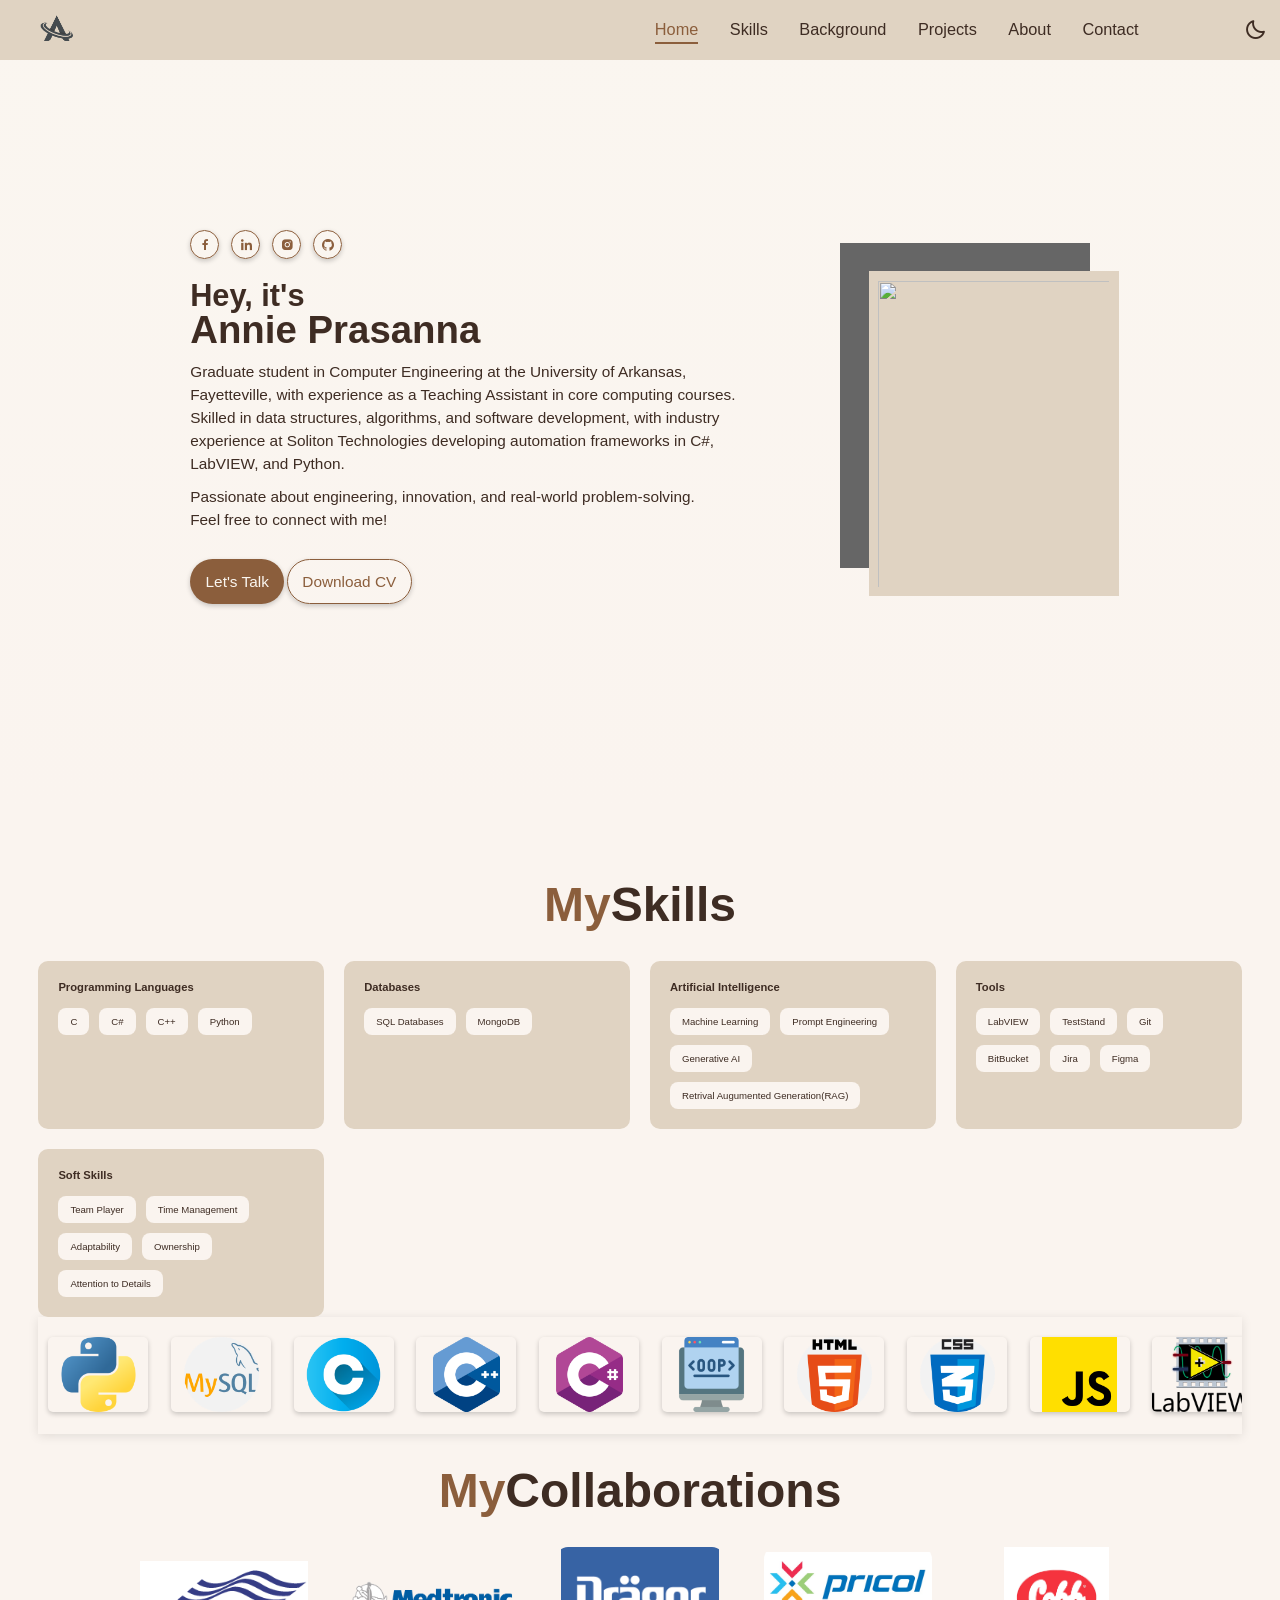
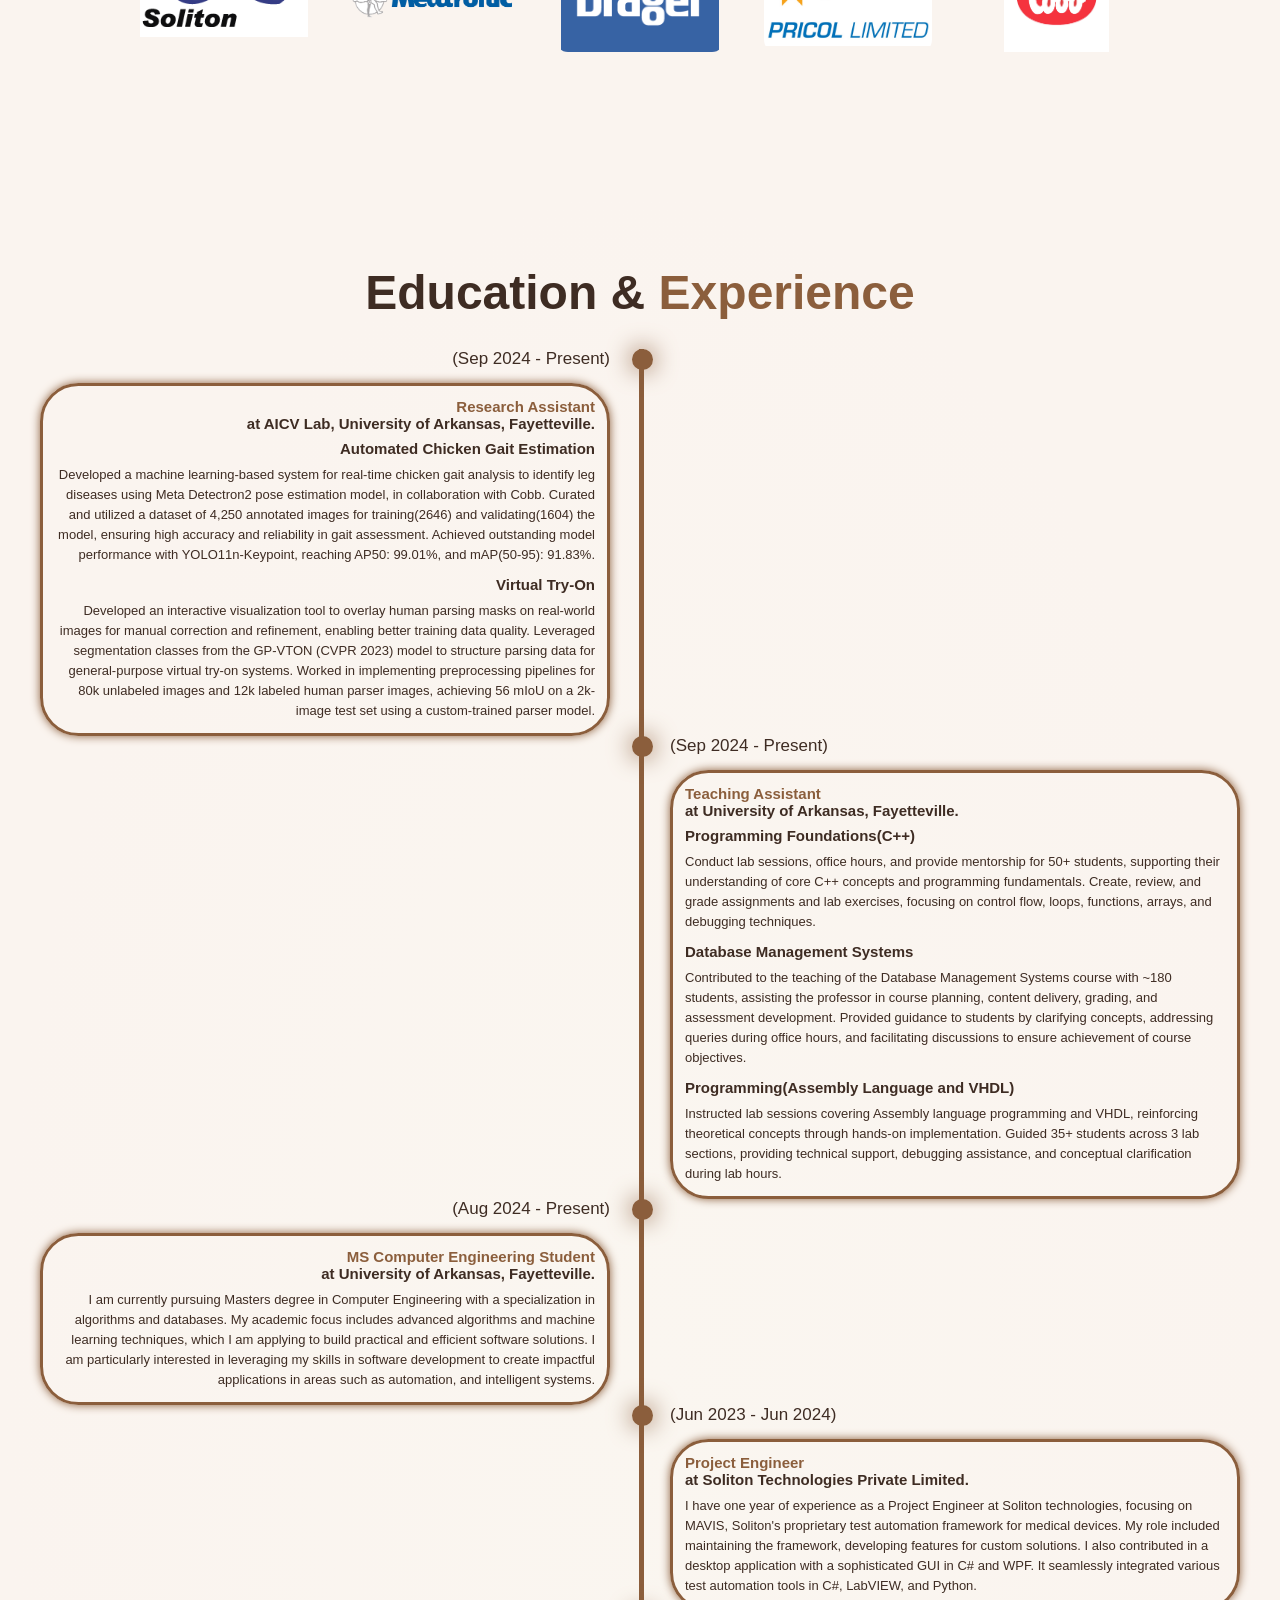
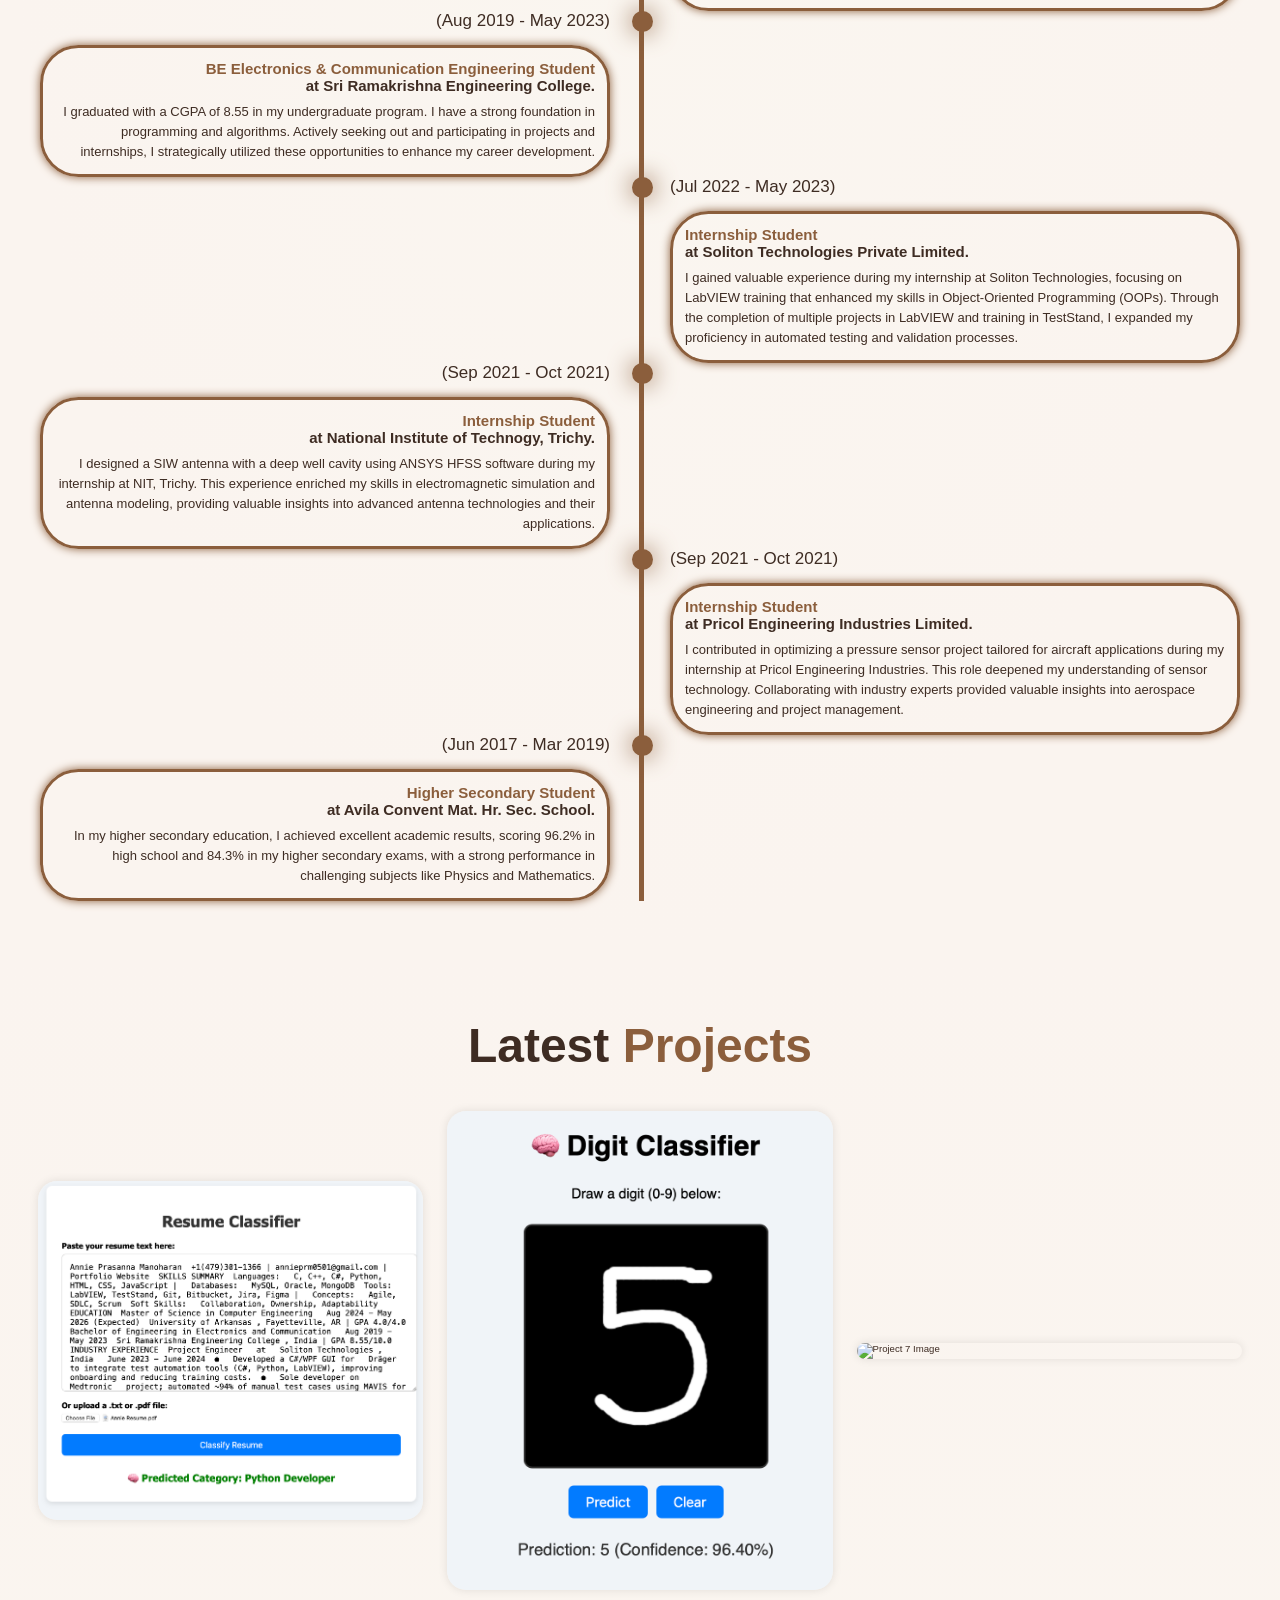
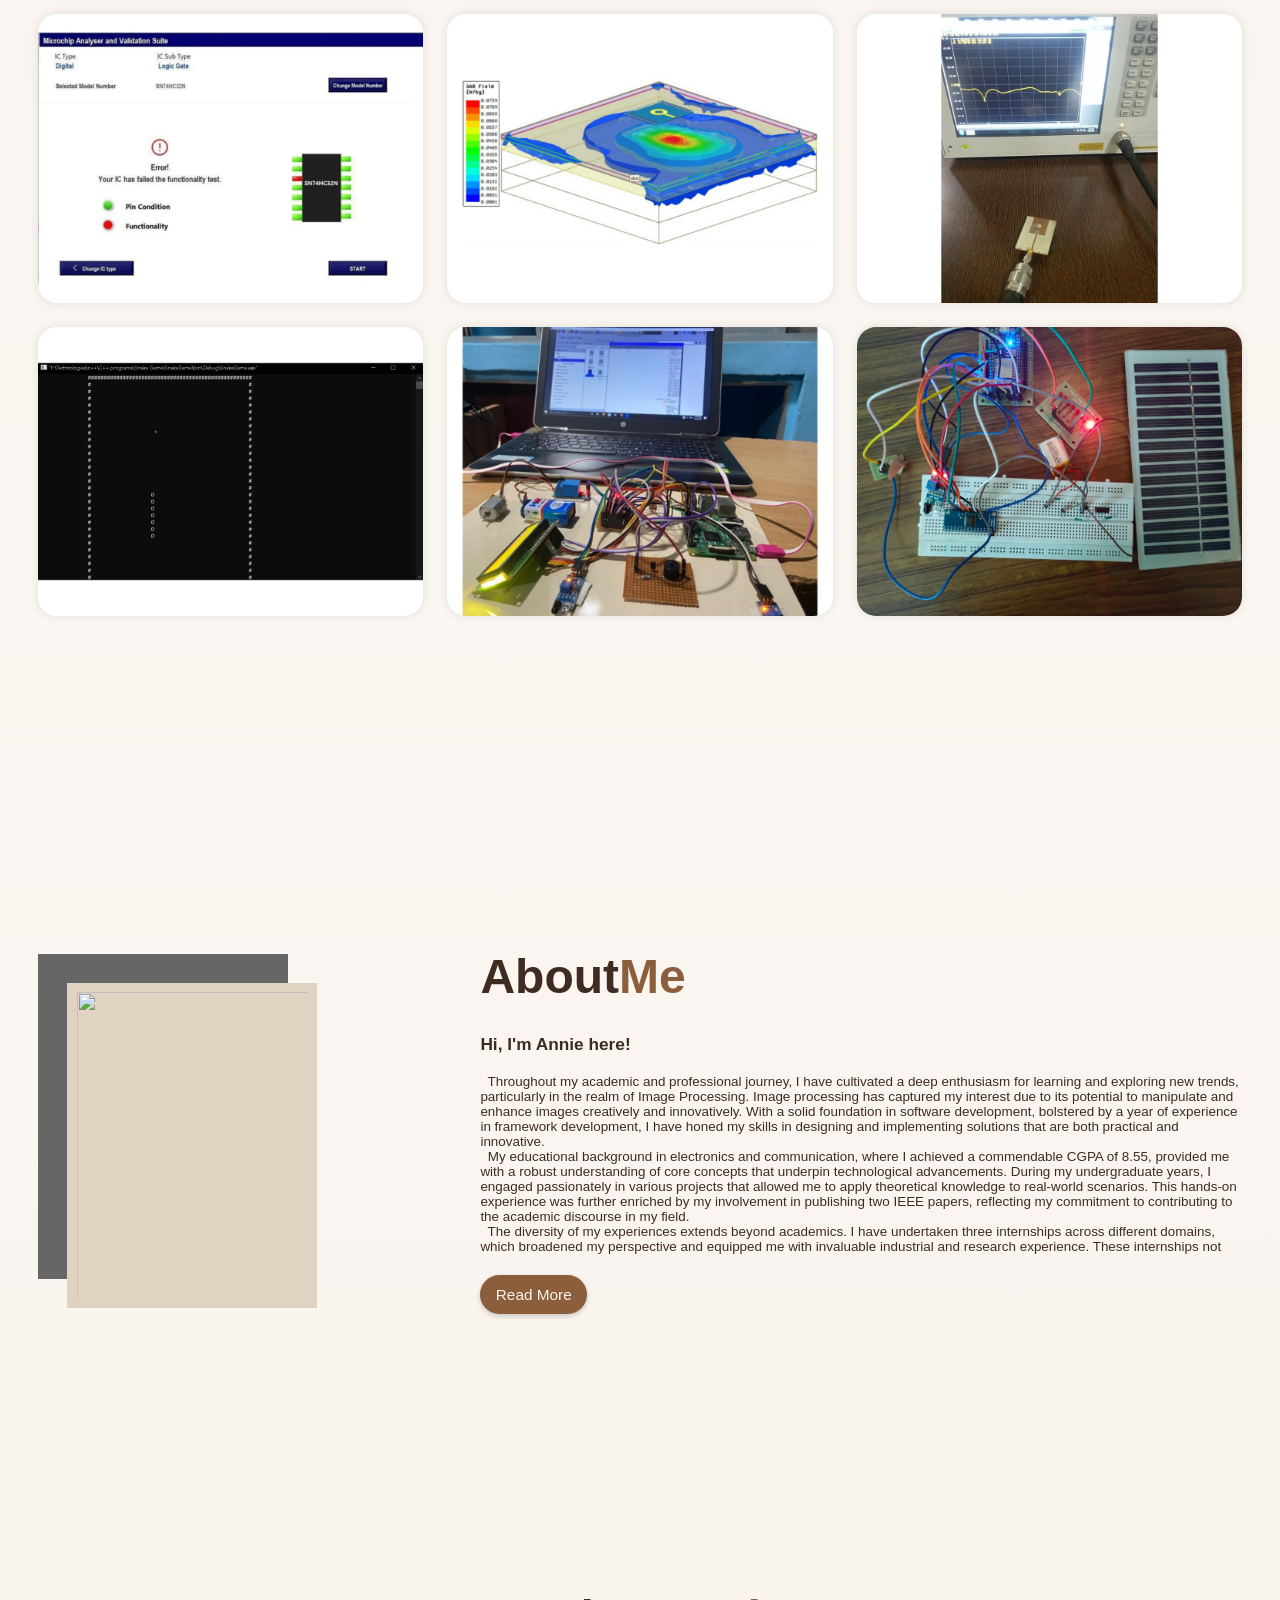
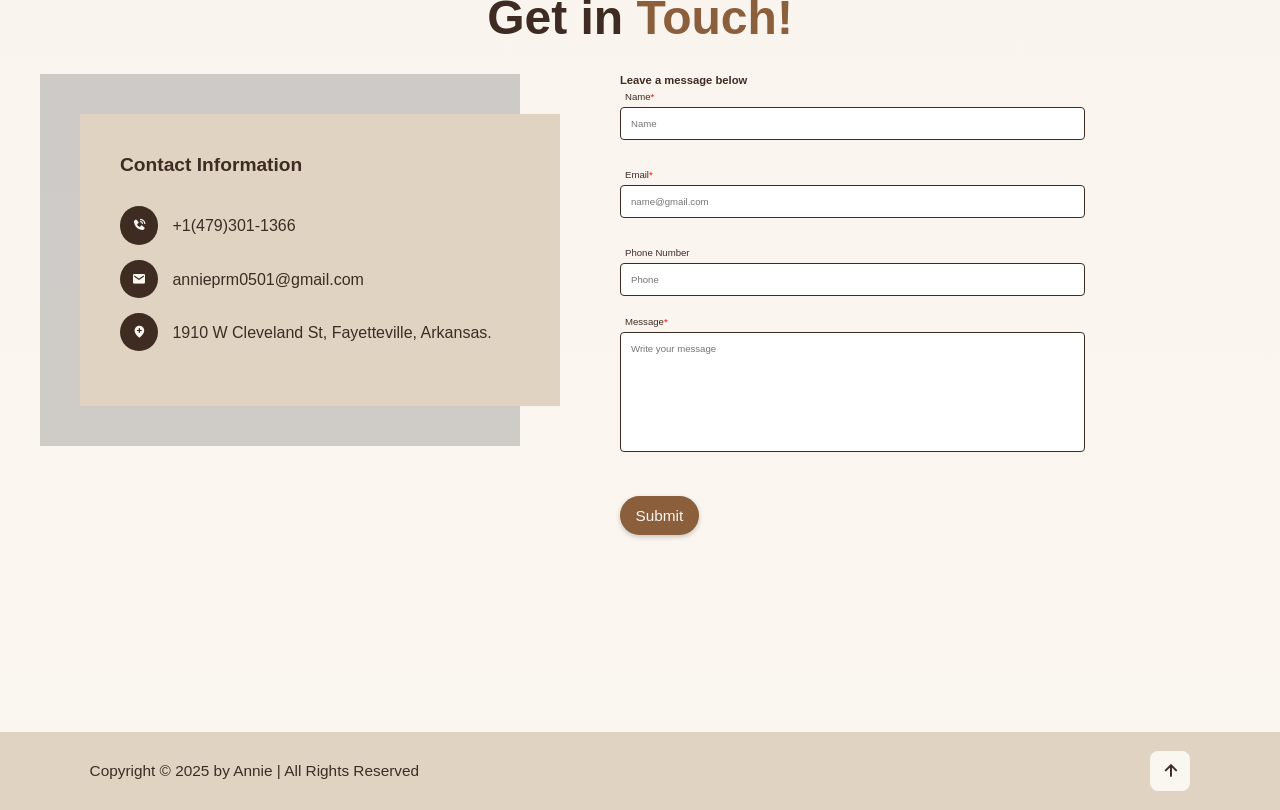
==== commit 28e9c375: "Updated skills section" ====
--- a/index.html
+++ b/index.html
@@ -72,6 +72,15 @@
                     <ul>
                         <li>SQL Databases</li>
                         <li>MongoDB</li>
+                    </ul>
+                    </div>
+                    <div class="skills_box">
+                    <h3>Artificial Intelligence</h3>
+                    <ul>
+                        <li>Machine Learning</li>
+                        <li>Prompt Engineering</li>
+                        <li>Generative AI</li>
+                        <li>Retrival Augumented Generation(RAG)</li>
                     </ul>
                     </div>
                     <div class="skills_box">
@@ -271,20 +280,21 @@
             <h2 class="heading">Latest <span>Projects</span></h2>
             <div class="project-list">
                 <div class="project-card">
-                    <div class="project-card">
                     <img src="Images/Project 9 Image.jpg" alt="Project 9 Image" class="project-image">
                     <div class="project-info">
                         <h3 class="project-title">Resume Classifier</h3>
                         <p>A machine learning project that classifies resumes into job categories such as Software Engineer, Data Scientist, Web Developer, Product Manager, Python Developer, Sales, etc.</p>
                         <a href="https://github.com/Annie0159/ResumeClassifier"><i class="bx bx-link-external"></i></a>
                     </div>
+                </div>
+
+                <div class="project-card">
                     <img src="Images/Project 8 Image.jpg" alt="Project 8 Image" class="project-image">
                     <div class="project-info">
                         <h3 class="project-title">Digit Classifier</h3>
                         <p>A full-stack machine learning web app that allows users to draw a digit (0–9) on a canvas and get a prediction using a trained deep learning model.</p>
                         <a href="git@github.com:Annie0159/DigitClassifier.git"><i class="bx bx-link-external"></i></a>
                     </div>
-                </div>
                 </div>
                 <div class="project-card">
                     <img src="Images/Project 7 Image.jpg" alt="Project 7 Image" class="project-image">
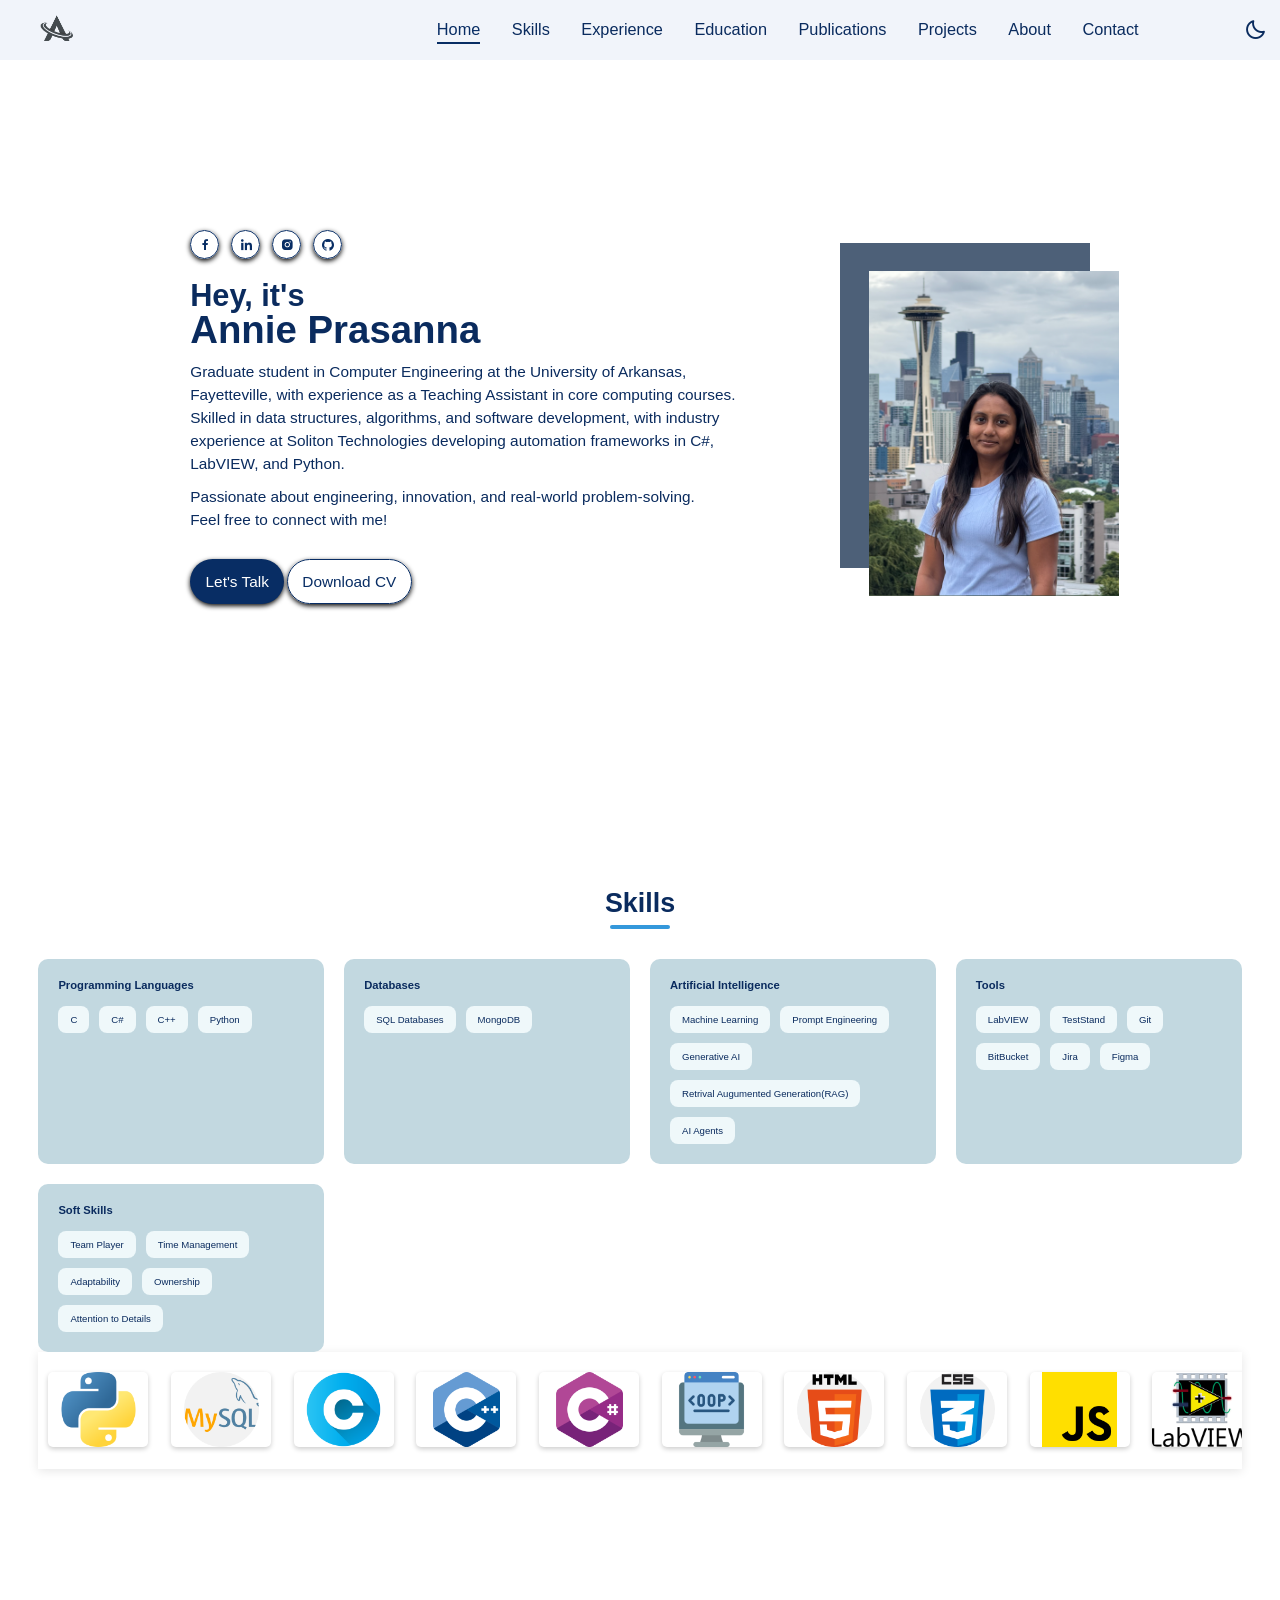
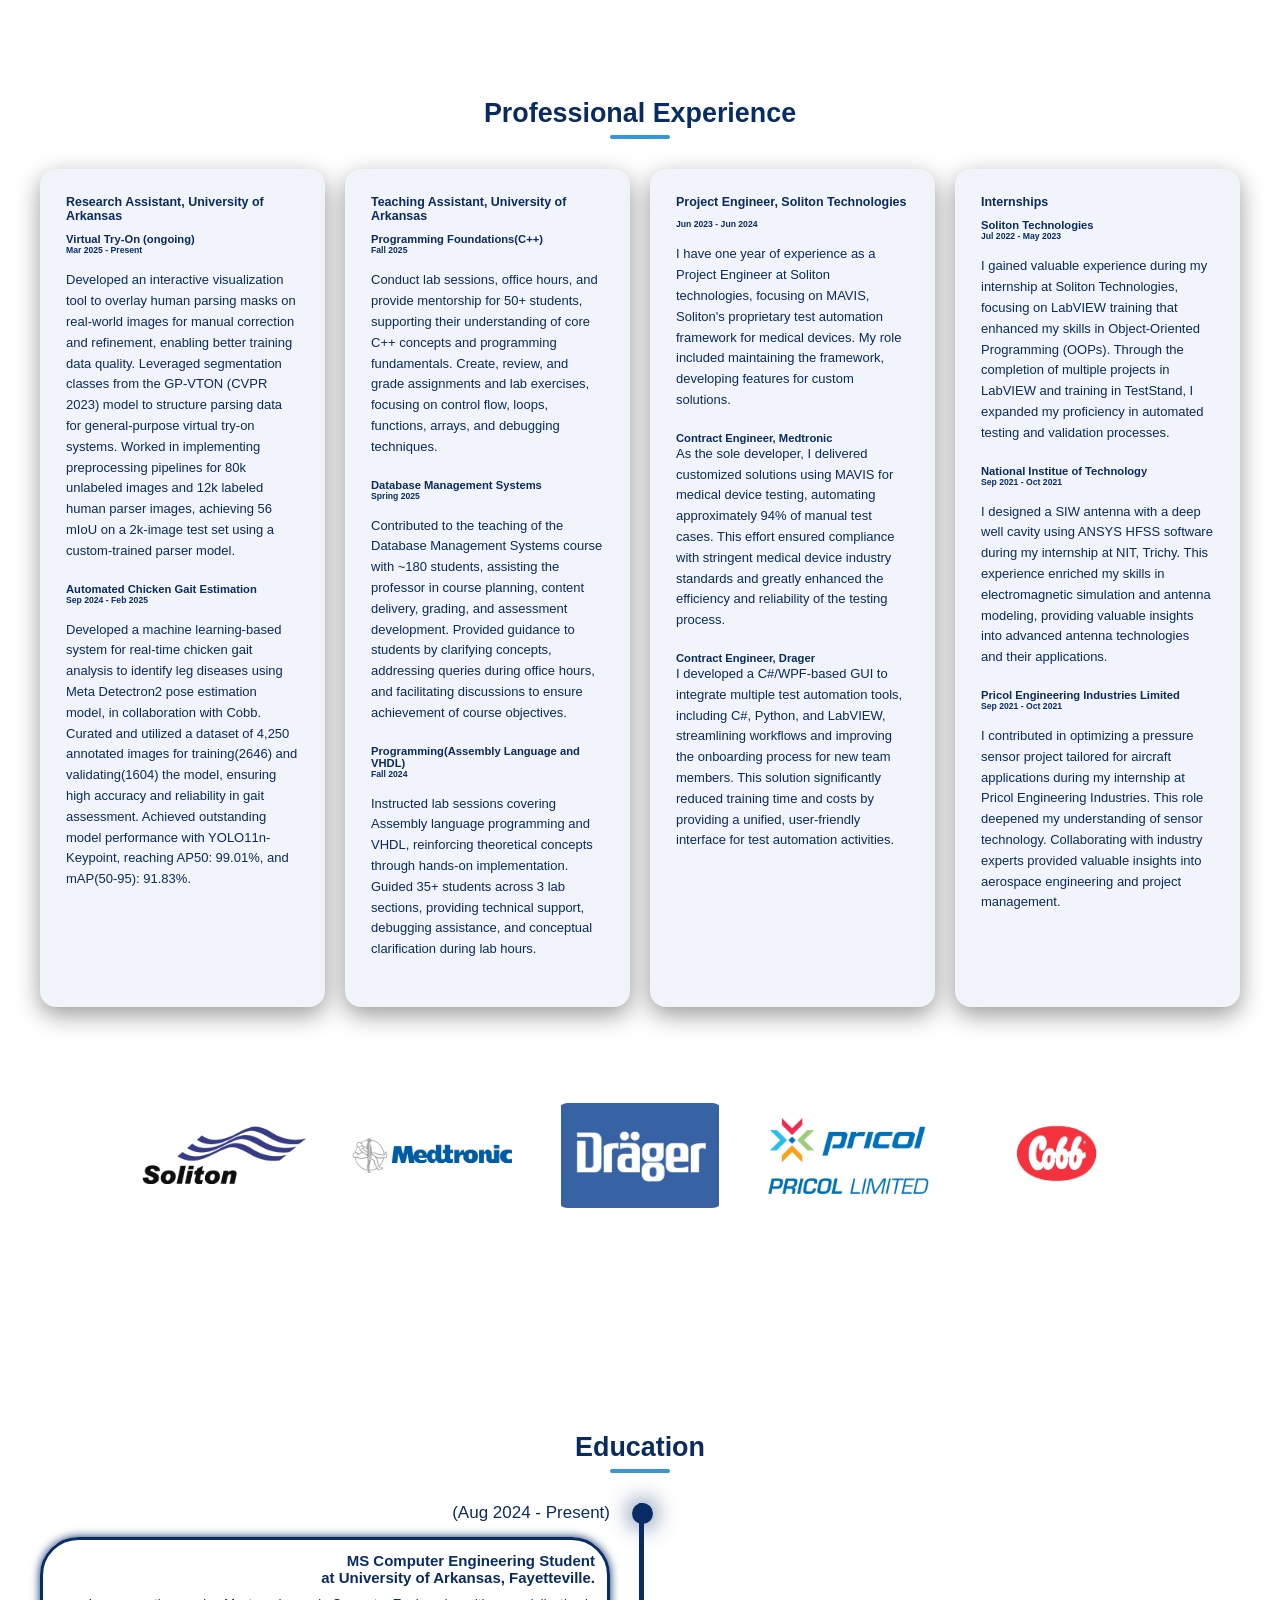
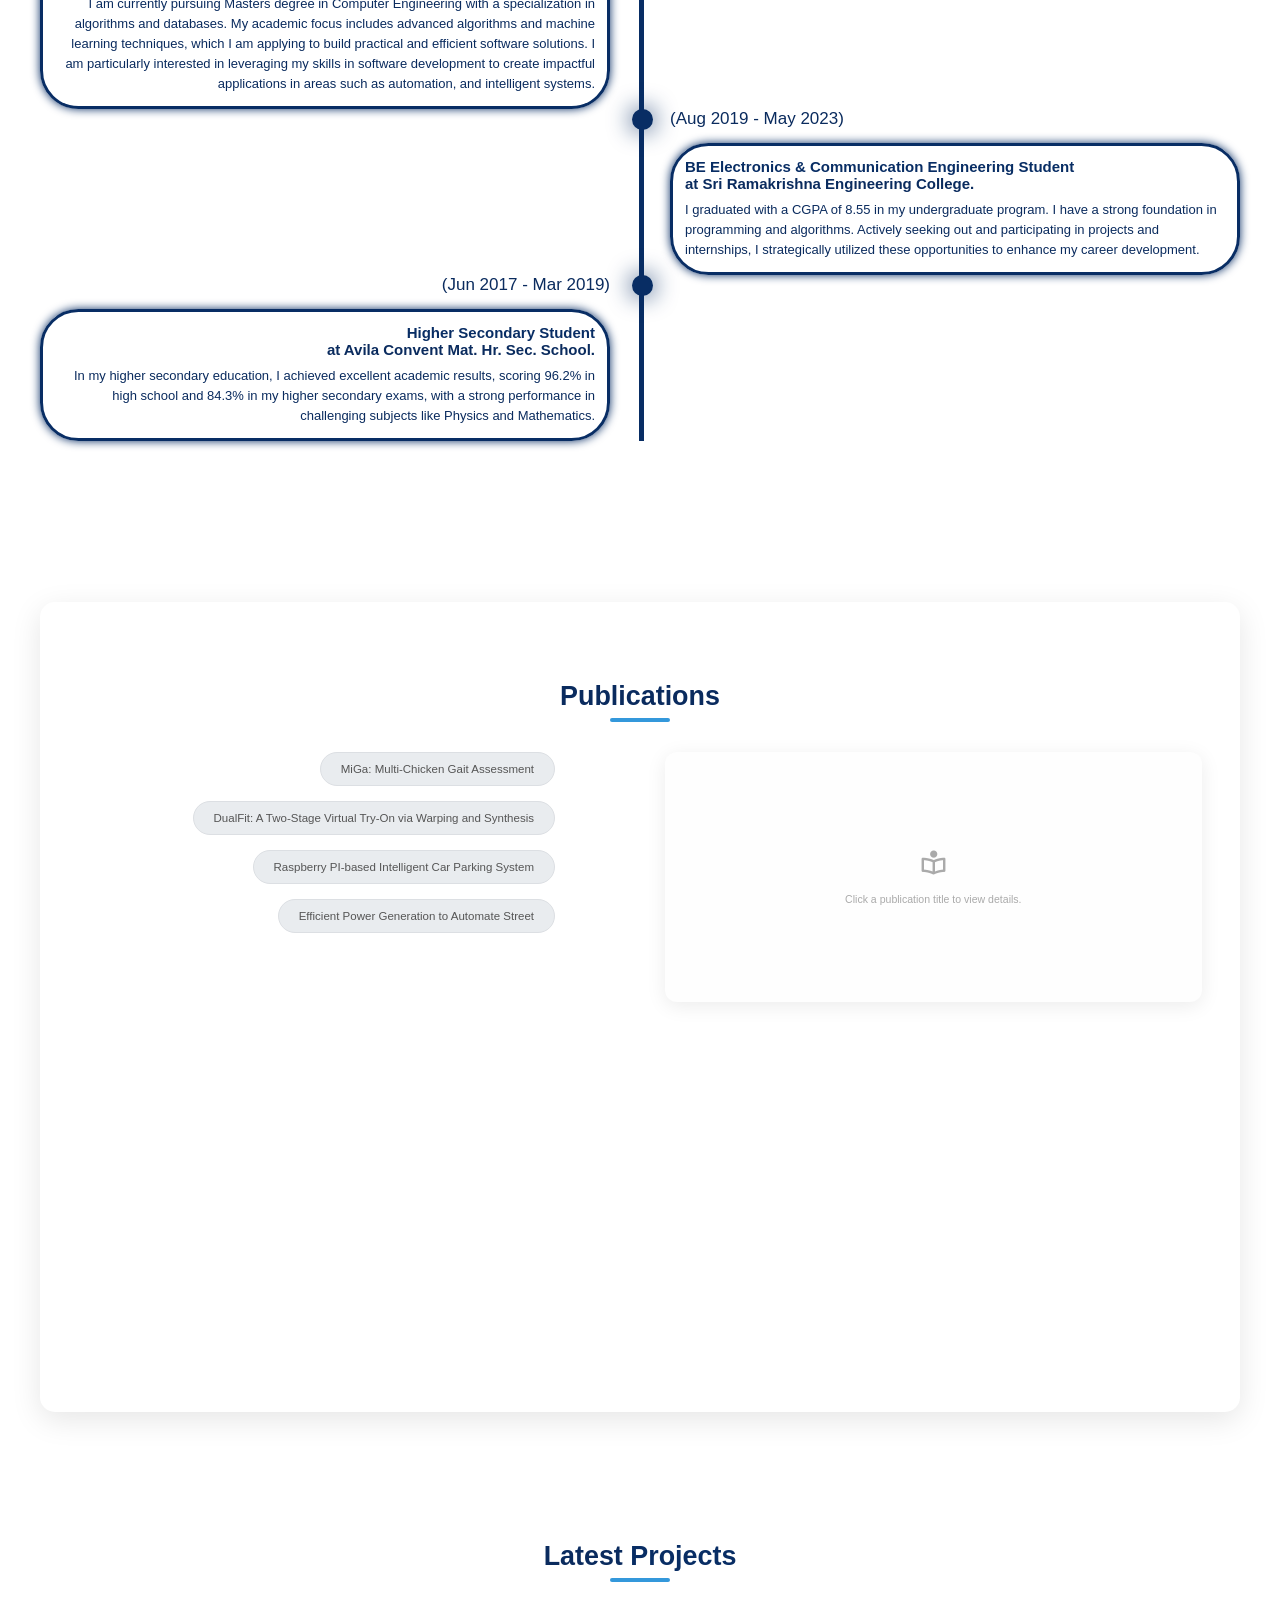
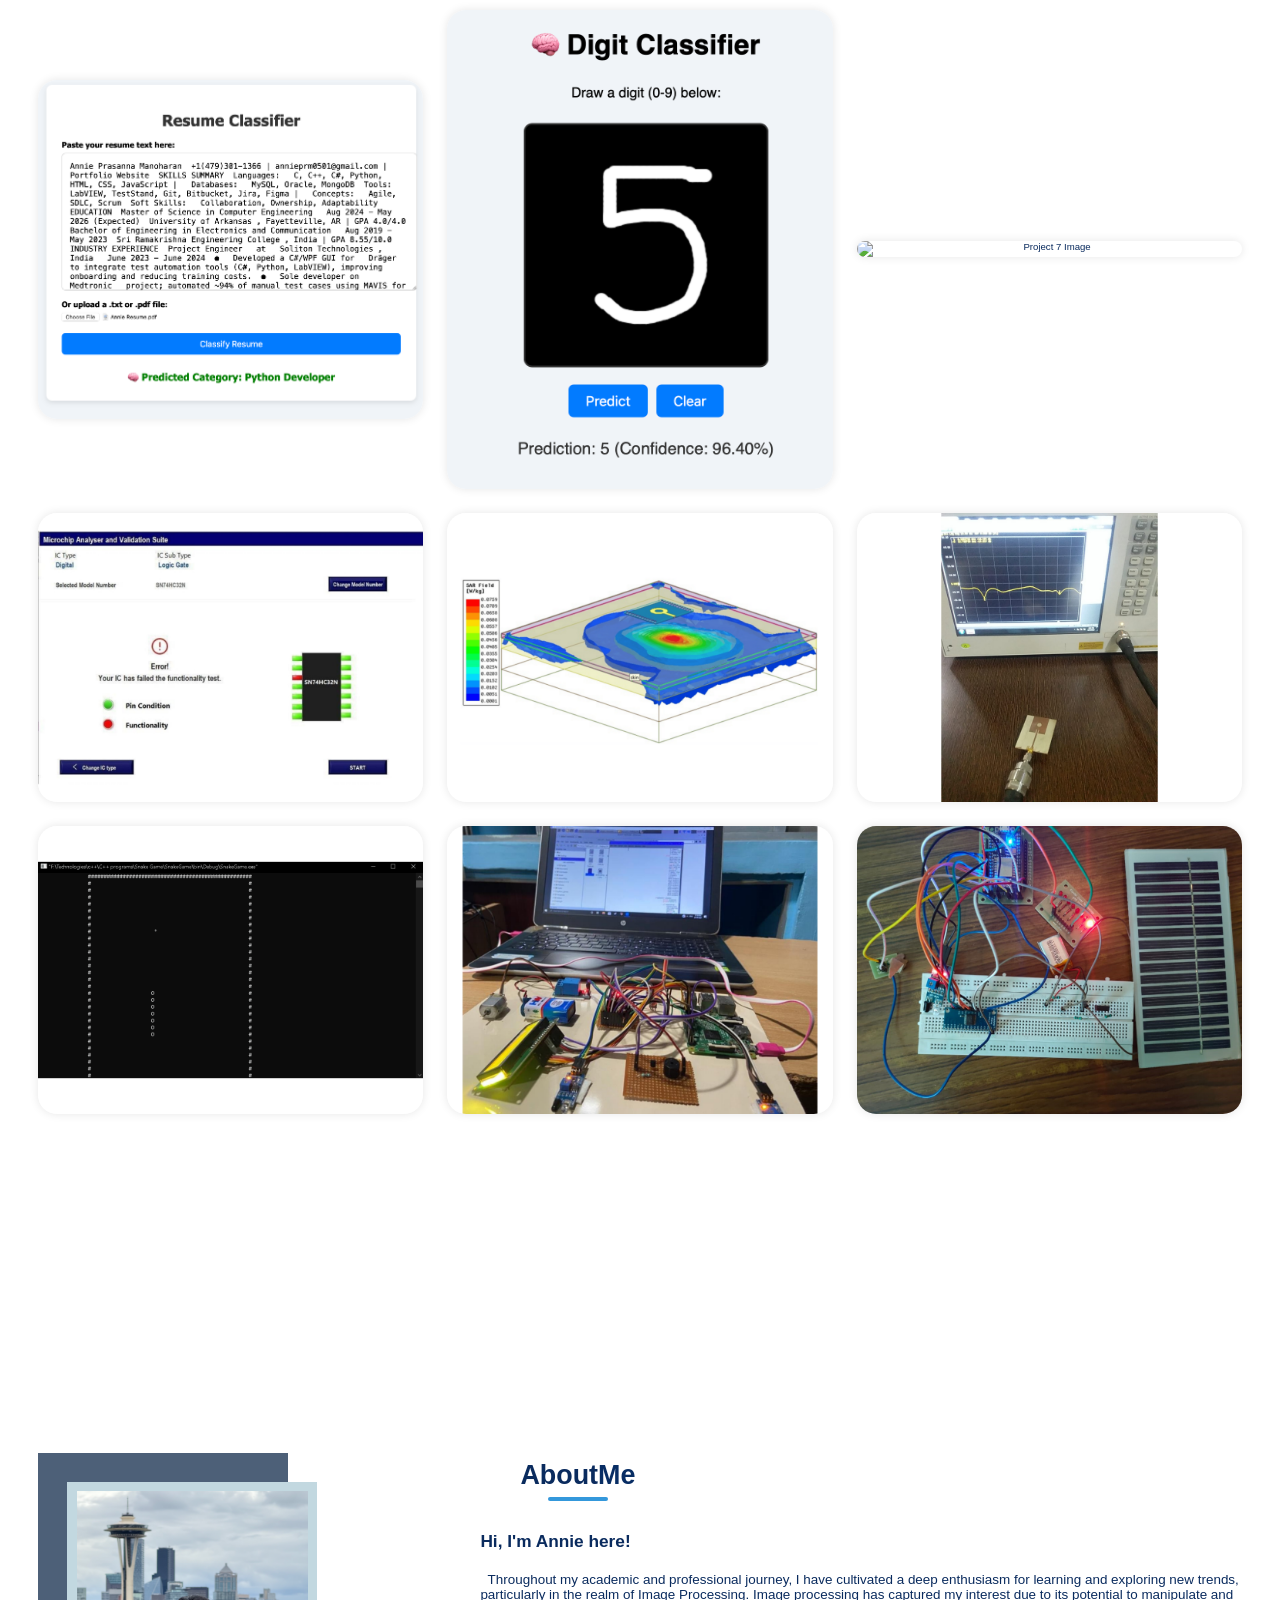
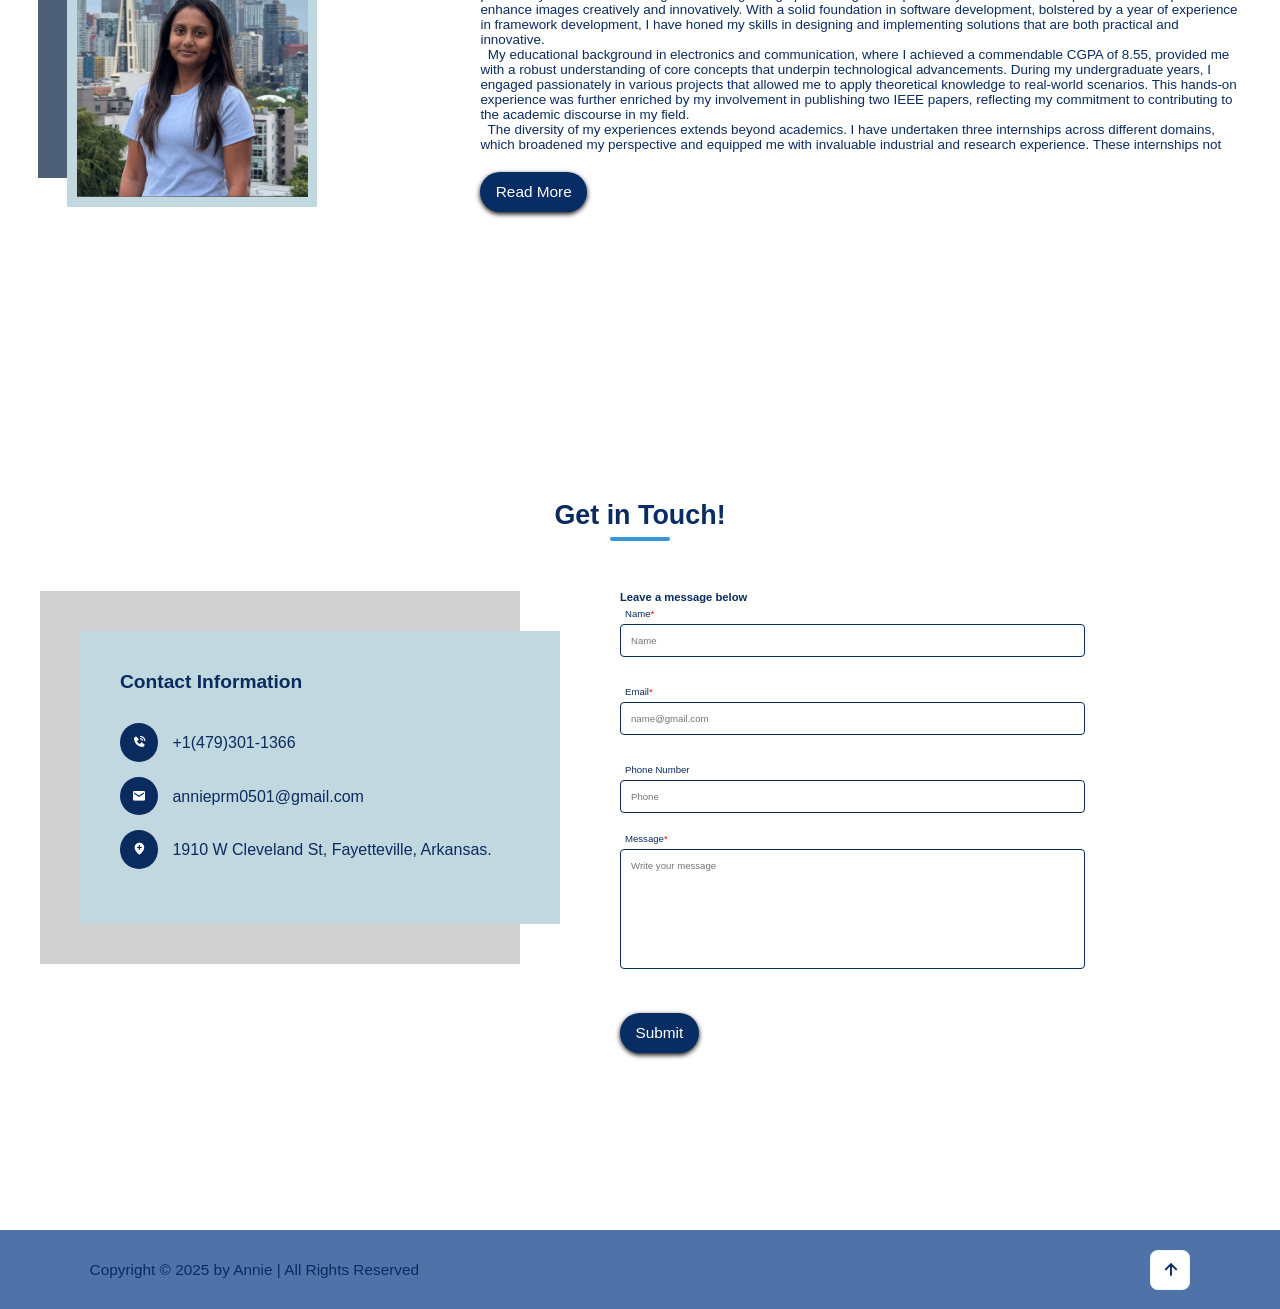
==== commit 422ca7e3: "Added contents, publications and updated colour" ====
--- a/index.html
+++ b/index.html
@@ -14,7 +14,9 @@
             <nav class="navBar">
                 <a href="#home" class="active">Home</a>
                 <a href="#skills" >Skills</a>
-                <a href="#qualification">Background</a>
+                <a href="#experience">Experience</a>
+                <a href="#qualification">Education</a>
+                <a href="#publications">Publications</a>
                 <a href="#projects">Projects</a>
                 <a href="#about">About</a>
                 <a href="#contact">Contact</a>
@@ -56,7 +58,7 @@
         
         <!-- skills section -->
         <section class="skills" id="skills">
-            <h1 class="heading"><span>My</span>Skills</h2>
+            <h1 class="heading">Skills</h2>
             <div class="skills_container">
                     <div class="skills_box">
                     <h3>Programming Languages</h3>
@@ -81,6 +83,7 @@
                         <li>Prompt Engineering</li>
                         <li>Generative AI</li>
                         <li>Retrival Augumented Generation(RAG)</li>
+                        <li>AI Agents</li>
                     </ul>
                     </div>
                     <div class="skills_box">
@@ -138,7 +141,80 @@
                     <img src="Images/github.png" alt="Image 14">    
                 </div>
             </div>
-            <h1 class="heading"><span>My</span>Collaborations</h2>
+            <!-- <h1 class="heading"><span>My</span>Collaborations</h2> -->
+        </section>
+        <!--Work Experience-->
+        <section class="experience" id="experience">
+            <h1 class="heading">Professional <span>Experience</span></h1>
+
+            <div class="experience-container">
+                <div class="experience-card">
+                    <h2>Research Assistant,  University of Arkansas</h2>
+                    <div class="card-content">
+                        <h3>Virtual Try-On (ongoing)</h3>
+                        <span class="duration">Mar 2025 - Present</span>
+                        <p>Developed an interactive visualization tool to overlay human parsing masks on real-world images for manual correction and refinement, enabling better training data quality. Leveraged segmentation classes from the GP-VTON (CVPR 2023) model to structure parsing data for general-purpose virtual try-on systems. Worked in implementing preprocessing pipelines for 80k unlabeled images and 12k labeled human parser images, achieving 56 mIoU on a 2k-image test set using a custom-trained parser model.</p>
+                        <br>
+                        <h3>Automated Chicken Gait Estimation</h3>
+                        <span class="duration">Sep 2024 - Feb 2025</span>
+                        <p>Developed a machine learning-based system for real-time chicken gait analysis to identify leg diseases using Meta Detectron2 pose estimation model, in collaboration with Cobb. Curated and utilized a dataset of 4,250 annotated images for training(2646) and validating(1604) the model, ensuring high accuracy and reliability in gait assessment. Achieved outstanding model performance with YOLO11n-Keypoint, reaching AP50: 99.01%, and mAP(50-95): 91.83%.</p>
+                        <br>
+                    </div>
+                </div>
+
+                <div class="experience-card">
+                    <h2>Teaching Assistant, University of Arkansas</h2>
+                    <div class="card-content">
+                        <h3>Programming Foundations(C++)</h3>
+                        <span class="duration">Fall 2025</span>
+                        <p>Conduct lab sessions, office hours, and provide mentorship for 50+ students, supporting their understanding of core C++ concepts and programming fundamentals. Create, review, and grade assignments and lab exercises, focusing on control flow, loops, functions, arrays, and debugging techniques.</p>
+                        <br>
+                        <h3>Database Management Systems</h3>
+                        <span class="duration">Spring 2025</span>
+                        <p>Contributed to the teaching of the Database Management Systems course with ~180 students, assisting the professor in course planning, content delivery, grading, and assessment development. Provided guidance to students by clarifying concepts, addressing queries during office hours, and facilitating discussions to ensure achievement of course objectives.</p>
+                        <br>
+                        <h3>Programming(Assembly Language and VHDL)</h3>
+                        <span class="duration">Fall 2024</span>
+                        <p>Instructed lab sessions covering Assembly language programming and VHDL, reinforcing theoretical concepts through hands-on implementation. Guided 35+ students across 3 lab sections, providing technical support, debugging assistance, and conceptual clarification during lab hours.</p>            
+                        <br>
+                    </div>
+                </div>
+
+                <div class="experience-card">
+                    <h2>Project Engineer, Soliton Technologies</h2>
+                    <span class="duration">Jun 2023 - Jun 2024</span>
+                    <div class="card-content">
+                    <p>I have one year of experience as a Project Engineer at Soliton technologies, focusing on MAVIS, Soliton's proprietary test automation framework for medical devices. My role included maintaining the framework, developing features for custom solutions.</p>
+                    <br>
+                    <h3>Contract Engineer, Medtronic</h3>
+                    <p>As the sole developer, I delivered customized solutions using MAVIS for medical device testing, automating approximately 94% of manual test cases. This effort ensured compliance with stringent medical device industry standards and greatly enhanced the efficiency and reliability of the testing process.</p>
+                    <br>
+                    <h3>Contract Engineer, Drager</h3>
+                    <p>I developed a C#/WPF-based GUI to integrate multiple test automation tools, including C#, Python, and LabVIEW, streamlining workflows and improving the onboarding process for new team members. This solution significantly reduced training time and costs by providing a unified, user-friendly interface for test automation activities.</p>
+                    <br>
+                    </div>
+                </div>
+
+                <div class="experience-card">
+                    <h2>Internships</h2>
+                    <div class="card-content">
+                    <h3>Soliton Technologies</h3>
+                    <span class="duration">Jul 2022 - May 2023</span>
+                    <p>I gained valuable experience during my internship at Soliton Technologies, focusing on LabVIEW training that enhanced my skills in Object-Oriented Programming (OOPs). Through the completion of multiple projects in LabVIEW and training in TestStand, I expanded my proficiency in automated testing and validation processes.</p>
+                    <br>
+                    <h3>National Institue of Technology</h3>
+                    <span class="duration">Sep 2021 - Oct 2021</span>
+                    <p>I designed a SIW antenna with a deep well cavity using ANSYS HFSS software during my internship at NIT, Trichy. This experience enriched my skills in electromagnetic simulation and antenna modeling, providing valuable insights into advanced antenna technologies and their applications.</p>
+                    <br>
+                    <h3>Pricol Engineering Industries Limited</h3>
+                    <span class="duration">Sep 2021 - Oct 2021</span>
+                    <p>I contributed in optimizing a pressure sensor project tailored for aircraft applications during my internship at Pricol Engineering Industries. This role deepened my understanding of sensor technology. Collaborating with industry experts provided valuable insights into aerospace engineering and project management.</p>
+                    <br>
+                    </div>
+                </div>
+
+                </div>
+
                 <div class="collaboration_container">
                     <div class="collaboration_grid">
                         <img src="Images/soliton.png" alt="Image 1">
@@ -148,115 +224,33 @@
                         <img src="Images/cobb.png" alt="Image 5">
                     </div>
                 </div>
-        </section>
+
+                
+        </section>
+
+
 
         <!-- qualification section -->
         <section class="qualification" id="qualification">
-            <h1 class="heading">Education & <span>Experience</span></h2>
-            <div class="timeline-items">
-                <div class="timeline-item">
-                    <div class="timeline-dot"></div>
-                    <div class="timeline-date">(Sep 2024 - Present)</div>
-                    <div class="timeline-content">
-                        <a target=”_blank” href="https://www.uark.edu/">
-                            <h3>Research Assistant</h3>
-                            <h4>at AICV Lab, University of Arkansas, Fayetteville.</h4>
-                            <h4>Automated Chicken Gait Estimation</h4>
-                            <p>Developed a machine learning-based system for real-time chicken gait analysis to identify leg diseases using Meta Detectron2 pose estimation model, in collaboration with Cobb. Curated and utilized a dataset of 4,250 annotated images for training(2646) and validating(1604) the model, ensuring high accuracy and reliability in gait assessment. Achieved outstanding model performance with YOLO11n-Keypoint, reaching AP50: 99.01%, and mAP(50-95): 91.83%.</p>
-                            <br>
-                            <h4>Virtual Try-On</h4>
-                            <p>Developed an interactive visualization tool to overlay human parsing masks on real-world images for manual correction and refinement, enabling better training data quality. Leveraged segmentation classes from the GP-VTON (CVPR 2023) model to structure parsing data for general-purpose virtual try-on systems. Worked in implementing preprocessing pipelines for 80k unlabeled images and 12k labeled human parser images, achieving 56 mIoU on a 2k-image test set using a custom-trained parser model.</p>
-                        </a>
-                    </div>
-                </div>
-                <div class="timeline-item">
-                    <div class="timeline-dot"></div>
-                    <div class="timeline-date">(Sep 2024 - Present)</div>
-                    <div class="timeline-content">
-                        <a target=”_blank” href="https://www.uark.edu/">
-                            <h3>Teaching Assistant</h3>
-                            <h4>at University of Arkansas, Fayetteville.</h4>
-                            <h4>Programming Foundations(C++)</h4>
-                            <p>Conduct lab sessions, office hours, and provide mentorship for 50+ students, supporting their understanding of core C++ concepts and programming fundamentals. Create, review, and grade assignments and lab exercises, focusing on control flow, loops, functions, arrays, and debugging techniques.</p>
-                            <br>
-                            <h4>Database Management Systems</h4>
-                            <p>Contributed to the teaching of the Database Management Systems course with ~180 students, assisting the professor in course planning, content delivery, grading, and assessment development. Provided guidance to students by clarifying concepts, addressing queries during office hours, and facilitating discussions to ensure achievement of course objectives.</p>
-                            <br>
-                            <h4>Programming(Assembly Language and VHDL)</h4>
-                            <p>Instructed lab sessions covering Assembly language programming and VHDL, reinforcing theoretical concepts through hands-on implementation. Guided 35+ students across 3 lab sections, providing technical support, debugging assistance, and conceptual clarification during lab hours.</p>    
-                        </a>
-                    </div>
-                </div>
+            <h1 class="heading">Education</h2>
+            <div class="timeline-items">    
                 <div class="timeline-item">
                     <div class="timeline-dot"></div>
                     <div class="timeline-date">(Aug 2024 - Present)</div>
                     <div class="timeline-content">
-                        <a target=”_blank” href="https://www.uark.edu/">
                             <h3>MS Computer Engineering Student</h3>
                             <h4>at University of Arkansas, Fayetteville.</h4>
                             <p>I am currently pursuing Masters degree in Computer Engineering with a specialization in algorithms and databases. My academic focus includes advanced algorithms and machine learning techniques, which I am applying to build practical and efficient software solutions. I am particularly interested in leveraging my skills in software development to create impactful applications in areas such as automation, and intelligent systems.</p>
-                        </a>
                       </div>
-                </div>
-
-                <div class="timeline-item">
-                    <div class="timeline-dot"></div>
-                    <div class="timeline-date">(Jun 2023 - Jun 2024)</div>
-                    <div class="timeline-content">
-                        <a target=”_blank” href="https://www.solitontech.com/">
-                            <h3>Project Engineer</h3>
-                            <h4>at Soliton Technologies Private Limited.</h4>
-                            <p>I have one year of experience as a Project Engineer at Soliton technologies, focusing on MAVIS, Soliton's proprietary test automation framework for medical devices. My role included maintaining the framework, developing features for custom solutions. I also contributed in a desktop application with a sophisticated GUI in C# and WPF. It seamlessly integrated various test automation tools in C#, LabVIEW, and Python.</p>
-                      <!-- As a dedicated Project Engineer, I possess a strong sense of ownership, consistently seeking opportunities for project expansion while prioritizing the delivery of high-quality outcomes. My approach revolves around fostering collaborative teamwork, ensuring excellence in every aspect. Additionally, I actively participate in Corporate Social Responsibility, contributing to community initiatives and demonstrating a commitment to both professional excellence and social impact. -->
-                        </a>
-                    </div>
                 </div>
 
                 <div class="timeline-item">
                     <div class="timeline-dot"></div>
                     <div class="timeline-date">(Aug 2019 - May 2023)</div>
                     <div class="timeline-content">
-                        <a target=”_blank” href="https://srec.ac.in/">
                             <h3>BE Electronics & Communication Engineering Student</h3>
                             <h4>at Sri Ramakrishna Engineering College.</h4>
                             <p>I graduated with a CGPA of 8.55 in my undergraduate program. I have a strong foundation in programming and algorithms. Actively seeking out and participating in projects and internships, I strategically utilized these opportunities to enhance my career development.</p>                        
-                        </a>
-                    </div>
-                </div>
-
-                <div class="timeline-item">
-                    <div class="timeline-dot"></div>
-                    <div class="timeline-date">(Jul 2022 - May 2023)</div>
-                    <div class="timeline-content">
-                        <a target=”_blank” href="https://www.solitontech.com/">
-                            <h3>Internship Student</h3>
-                            <h4>at Soliton Technologies Private Limited.</h4>
-                            <p>I gained valuable experience during my internship at Soliton Technologies, focusing on LabVIEW training that enhanced my skills in Object-Oriented Programming (OOPs). Through the completion of multiple projects in LabVIEW and training in TestStand, I expanded my proficiency in automated testing and validation processes.</p>
-                        </a>
-                    </div>
-                </div>
-
-                <div class="timeline-item">
-                    <div class="timeline-dot"></div>
-                    <div class="timeline-date">(Sep 2021 - Oct 2021)</div>
-                    <div class="timeline-content">
-                        <a target=”_blank” href="https://www.nitt.edu/">
-                            <h3>Internship Student</h3>
-                            <h4>at National Institute of Technogy, Trichy.</h4>
-                            <p>I designed a SIW antenna with a deep well cavity using ANSYS HFSS software during my internship at NIT, Trichy. This experience enriched my skills in electromagnetic simulation and antenna modeling, providing valuable insights into advanced antenna technologies and their applications.</p>
-                        </a>
-                    </div>
-                </div>
-
-                <div class="timeline-item">
-                    <div class="timeline-dot"></div>
-                    <div class="timeline-date">(Sep 2021 - Oct 2021)</div>
-                    <div class="timeline-content">
-                        <a target=”_blank” href="https://www.pricolengineering.com/">
-                            <h3>Internship Student</h3>
-                            <h4>at Pricol Engineering Industries Limited.</h4>
-                            <p>I contributed in optimizing a pressure sensor project tailored for aircraft applications during my internship at Pricol Engineering Industries. This role deepened my understanding of sensor technology. Collaborating with industry experts provided valuable insights into aerospace engineering and project management.</p>
-                        </a>
                     </div>
                 </div>
 
@@ -264,16 +258,47 @@
                     <div class="timeline-dot"></div>
                     <div class="timeline-date">(Jun 2017 - Mar 2019)</div>
                     <div class="timeline-content">
-                        <a target=”_blank” href="https://avila.ac.in/">
                             <h3>Higher Secondary Student</h3>
                             <h4>at Avila Convent Mat. Hr. Sec. School.</h4>
                             <p>In my higher secondary education, I achieved excellent academic results, scoring 96.2% in high school and 84.3% in my higher secondary exams, with a strong performance in challenging subjects like Physics and Mathematics.</p>
+                    </div>
+                </div>
+                
+            </div>
+        </section>
+
+        <!-- publications section -->
+        <section class="publications-cloud" id="publications">
+            <h1 class="heading">Publications</h1>
+
+            <div class="cloud-wrapper">
+                <div class="publication-tag-cloud">
+                    <span class="pub-tag" data-id="pub1">MiGa: Multi-Chicken Gait Assessment</span>
+                    <span class="pub-tag" data-id="pub2">DualFit: A Two-Stage Virtual Try-On via Warping and Synthesis</span>
+                    <span class="pub-tag" data-id="pub3">Raspberry PI-based Intelligent Car Parking System</span>
+                    <span class="pub-tag" data-id="pub4">Efficient Power Generation to Automate Street</span>
+
+                    <!-- <span class="pub-tag" data-id="pub5">Machine Learning in RF Circuit Optimization</span>
+                    <span class="pub-tag" data-id="pub6">Advanced MIMO Systems for Beyond 5G</span> -->
+                </div>
+
+                <div class="publication-viewer" id="publicationViewer">
+                    <div class="viewer-placeholder">
+                        <i class='bx bx-book-reader'></i>
+                        <p>Click a publication title to view details.</p>
+                    </div>
+                    <div class="viewer-content">
+                        <h3 class="viewer-title"></h3>
+                        <p class="viewer-meta"></p>
+                        <p class="viewer-abstract"></p>
+                        <a class="viewer-link" href="#" target="_blank" aria-label="View publication">
+                            <i class='bx bx-link-external'></i> Read Paper
                         </a>
                     </div>
                 </div>
-                
-            </div>
-        </section>
+            </div>
+        </section>
+
 
         <!-- projects section -->
         <section class="latest-projects" id="projects">
@@ -358,7 +383,7 @@
         <!-- about me section -->
         <section class="about" id="about">
             <div class="about-img">
-                <img src="Images/AboutMe.png">
+                <img src="Images/MyImage.png">
             </div>
 
             <div class="about-content">
@@ -391,9 +416,7 @@
                 <div class="contactInfo-border">
                 <div class="contactInfo">
 
-                    <h2 class="info-title">Contact Information</h2>
-                    <!-- <h3 class="info-subtitle">I will get back as soon as possible.</h3> -->
-                    
+                    <h2 class="info-title">Contact Information</h2>                    
                     <ul class="info-details">
                         <li>
                             <i class='bx bxs-phone-call' ></i>
@@ -412,7 +435,6 @@
             </div>
                 <div class="form">
                     <form id="form" action="https://api.web3forms.com/submit" method="POST">
-                        <!-- <h2 class="form-title"> Get in Touch!</h2> -->
                         <h3 class="form-subtitle">Leave a message below</h3>
                         <input type="hidden" name="access_key" value="341b676b-b69b-45d4-b7ee-b992b0e91dfe">
                         <div class="form-fields">
@@ -437,7 +459,6 @@
                                 <small>Error message</small>
                         </div>
                         <button type="submit" class="primarybtn">Submit</button>
-                        <!-- <a href="#" class="primarybtn">Submit</a> -->
                     </form>
                 </div>
                 <div id="pop-up" class="popup-container"></div>
--- a/Annie_Portfolio_Style.css
+++ b/Annie_Portfolio_Style.css
@@ -9,14 +9,15 @@
 }
 
 :root{
-    --bg-color: #FAF6F0;
-    --text-color: #3E2C23;
-    --main-color: #FAF4EF;
-    --second-color: #8B5E3C;
-    --header-color: #E0D3C2;
-    --shadow-color: rgba(0,0,0,.2);
-    --popup-color: #666;
-    --imgbg-color: #E0D3C2;
+    --bg-color: #ffffff;
+    --text-color: #0a2b5e;
+    --main-color: #eff8fa;
+    --second-color: #082d64;
+    --header-color: #f1f4fa;
+    --shadow-color: #0a0a0a;
+    --popup-color: #4d6078;
+    --imgbg-color: #c2d8e0;
+    --overlay-color: #4f73a9;
 }
 
 .dark-mode{
@@ -124,13 +125,33 @@
     padding: 4rem;
 }
 
+/* Heading Styling */
+.heading {
+    font-size: 2.8em;
+    color: var(--text-color);
+    margin: 40px;
+    position: relative;
+    display: inline-block;
+}
+
+.heading::after {
+    content: '';
+    position: absolute;
+    left: 50%;
+    bottom: -10px;
+    transform: translateX(-50%);
+    width: 60px;
+    height: 4px;
+    background-color: #3498db; 
+    border-radius: 2px;
+}
+
 /* home section style */
 .home{
     display: flex;
     flex-wrap: wrap;
     align-items: center;
     justify-content: center;
-    background: linear-gradient(180deg, var(--bg-color) 0%, var(--main-color) 100%);
 }
 
 .home .home-content{
@@ -228,15 +249,9 @@
     pointer-events: none;
     height: 325px;
     width: 250px;
-    padding: 1rem;
     background-color: var(--header-color);
 }
 
-.heading{
-    font-size: 5rem;
-    text-align: center;
-    margin: 3rem 0;
-}
 
 /* skills section style */
 
@@ -260,6 +275,7 @@
 }
 
 .skills_box h3 {
+    text-align: left;
     margin-bottom: 15px;
     color: var(--text-color);
 }
@@ -284,8 +300,8 @@
 }
 
 .skills{
-    background-color: var(--main-color);
     margin: 0;
+    text-align: center;
 }
 
 .skills_rolling_container {
@@ -313,7 +329,7 @@
   box-shadow: 0 2px 5px rgba(0,0,0,0.2);
 }
 
-    @keyframes scroll-left {
+@keyframes scroll-left {
   0% {
     transform: translateX(0);
   }
@@ -324,31 +340,324 @@
 
 .collaboration_container {
     display: flex;
-    justify-content: center; /* Center the grid */
-    align-items: center; /* Center vertically if needed */
-    margin-bottom: 10rem;
+    justify-content: center; 
+    align-items: center; 
+    margin: 10rem;
 }
 
 .collaboration_grid {
     display: grid;
-    grid-template-columns: repeat(auto-fill, minmax(150px, 1fr)); /* Responsive columns */
-    gap: 40px; /* Space between images */
-    max-width: 1000px; /* Optional: Set a max width for the grid */
-    width: 100%; /* Allow grid to take full width */
+    grid-template-columns: repeat(auto-fill, minmax(150px, 1fr)); 
+    gap: 40px; 
+    max-width: 1000px; 
+    width: 100%; 
 }
 
 .collaboration_grid img {
-    width:100%; /* Make images responsive */
-    height: auto; /* Maintain aspect ratio */
+    width:100%; 
+    height: auto; 
     object-fit: contain;
-    aspect-ratio: 16 / 10;/* or 1 / 1 for square, 16 / 9 for wide */
-    border-radius: 12px; /* optional for nice rounded corners */
+    aspect-ratio: 16 / 10;
+    border-radius: 12px; 
+}
+
+/* Experience */
+.experience{
+    text-align: center;
+}
+
+.experience-container {
+    text-align: left;
+    display: grid;
+    grid-template-columns: repeat(auto-fit, minmax(280px, 1fr));
+    gap: 20px;
+    max-width: 1200px;
+    margin: 0 auto;
+}
+
+.experience-card {
+    background: var(--header-color);
+    border-radius: 16px;
+    padding: 25px;
+    border: 1px solid rgba(255, 255, 255, 0.1);
+    box-shadow: 0 8px 25px rgba(0, 0, 0, 0.4);
+    transition: all 0.3s ease;
+    position: relative;
+}
+
+.experience-card::before {
+    content: '';
+    position: absolute;
+    inset: 0;
+    border-radius: 16px;
+    padding: 2px;
+    background: linear-gradient(135deg, var(--main-color), var(--second-color));
+    -webkit-mask: linear-gradient(#fff 0 0) content-box, linear-gradient(#fff 0 0);
+    -webkit-mask-composite: xor;
+    mask-composite: exclude;
+    opacity: 0;
+    transition: opacity 0.3s ease;
+}
+
+.experience-card:hover::before {
+    opacity: 1;
+}
+
+.experience-card h2 {
+    font-size: 1.3rem;
+    margin-bottom: 10px;
+}
+
+.experience-card .duration {
+    display: block;
+    font-size: 0.9rem;
+    font-weight: bold;
+    margin-bottom: 15px;
+}
+
+.experience-card p {
+    font-size: 13px;
+    font-weight: 200;
+    line-height: 1.6;
+    margin-bottom: 10px;
+}
+
+.experience-card:hover {
+    transform: translateY(-8px);
+    box-shadow: 0 12px 30px var(--shadow-color);
+}
+
+/* publications section */
+.publications-cloud {
+    text-align: center;
+    box-shadow: 0 8px 30px rgba(0, 0, 0, 0.1); 
+    margin: 50px auto;
+    max-width: 1200px;
+    border-radius: 15px;
+}
+
+.cloud-wrapper {
+    display: flex;
+    flex-direction: column;
+    align-items: left;
+    gap: 100px;
+}
+
+.publication-tag-cloud {
+    display: flex;
+    flex-wrap: wrap; 
+    justify-content: right;
+    gap: 15px 25px; 
+    max-width: 900px; 
+    margin-bottom: 30px;
+    margin-right: 10px;
+}
+
+.pub-tag {
+    font-size: 1.2em; 
+    color: #555;
+    background-color: #e9ecef;
+    padding: 10px 20px;
+    border-radius: 25px;
+    cursor: pointer;
+    transition: all 0.3s ease;
+    border: 1px solid #dcdfe3;
+    white-space: nowrap; 
+}
+
+.pub-tag:hover {
+    border: var(--second-color);
+    background-color:var(--second-color);
+    color: var(--bg-color);
+    border-width: 10px;
+    transform: translateY(-3px) scale(1.02);
+    box-shadow: var(--overlay-color);
+}
+
+.pub-tag.active {
+    background-color: var(--second-color);
+    color: #fff;
+    border-color: var(--shadow-color);
+    font-weight: bold;
+}
+
+.publication-viewer {
+    background-color: #fefefe;
+    border-radius: 12px;
+    box-shadow: 0 4px 20px rgba(0, 0, 0, 0.08);
+    padding: 30px;
+    width: 100%;
+    max-width: 1200px; 
+    text-align: left;
+    min-height: 250px; 
+    display: flex;
+    flex-direction: column;
+    justify-content: center;
+    align-items: center; 
+    position: relative; 
+}
+
+.viewer-placeholder {
+    display: flex;
+    flex-direction: column;
+    align-items: center;
+    color: #aaa;
+}
+
+.viewer-placeholder i {
+    font-size: 3em;
+    margin-bottom: 15px;
+}
+
+.viewer-placeholder p {
+    font-size: 1.1em;
+    margin: 0;
+}
+
+.viewer-content {
+    width: 100%;
+    opacity: 0;
+    transform: translateY(15px);
+    transition: opacity 0.4s ease, transform 0.4s ease;
+    position: relative; 
+    top: 0;
+    left: 0;
+    box-sizing: border-box; 
+    display: none; 
+}
+
+.viewer-content.active {
+    opacity: 1;
+    transform: translateY(0);
+    display: block;
+}
+
+.viewer-title {
+    font-size: 1.8em;
+    color: #34495e;
+    margin-top: 0;
+    margin-bottom: 5px;
+    line-height: 1.3;
+}
+
+.viewer-meta {
+    font-size: 1.2em;
+    color: #777;
+    margin-bottom: 12px;
+    font-style: italic;
+}
+
+.viewer-abstract {
+    font-size: 1.3em;
+    line-height: 1.5;
+    color: #555;
+    margin-bottom: 25px;
+}
+
+.viewer-link {
+    display: inline-flex;
+    align-items: center;
+    padding: 12px 25px;
+    background-color: var(--second-color);
+    color: #fff;
+    text-decoration: none;
+    border-radius: 8px;
+    font-weight: 600;
+    font-size: 1.05em;
+    transition: background-color 0.3s ease, transform 0.2s ease;
+}
+
+.viewer-link:hover {
+    background-color: var(--overlay-color); 
+    transform: translateY(-2px);
+}
+
+.viewer-link i {
+    margin-right: 10px;
+    font-size: 1.2em;
+}
+
+@media (min-width: 769px) {
+    .cloud-wrapper {
+        flex-direction: row; 
+        justify-content: center;
+        align-items: flex-start; 
+    }
+
+    .publication-tag-cloud {
+        flex: 1;
+        max-width: 45%; 
+        min-height: 300px; 
+        align-content: flex-start; 
+    }
+
+    .publication-viewer {
+        flex: 1; 
+        max-width: 50%; 
+    }
+}
+
+@media (max-width: 768px) {
+    .publications-cloud {
+        padding: 50px 15px;
+        margin: 30px auto;
+    }
+
+    .heading {
+        font-size: 2.5em;
+        margin-bottom: 40px;
+    }
+
+    .publication-tag-cloud {
+        gap: 10px 15px;
+        max-width: 100%;
+        margin-bottom: 20px;
+    }
+
+    .pub-tag {
+        font-size: 1em;
+        padding: 8px 15px;
+    }
+
+    .publication-viewer {
+        min-height: 200px;
+        padding: 20px;
+    }
+
+    .viewer-title {
+        font-size: 1.5em;
+    }
+
+    .viewer-meta, .viewer-abstract {
+        font-size: 0.9em;
+    }
+
+    .viewer-link {
+        padding: 10px 20px;
+        font-size: 0.95em;
+    }
+}
+
+@media (max-width: 480px) {
+    .heading {
+        font-size: 2em;
+    }
+    .pub-tag {
+        font-size: 0.9em;
+        padding: 7px 12px;
+    }
+    .viewer-placeholder i {
+        font-size: 2.5em;
+    }
+    .viewer-placeholder p {
+        font-size: 1em;
+    }
 }
 
 /* qualification section style */
 .qualification{
     padding:50px 15px;
-    background: radial-gradient(closest-side, var(--bg-color), var(--main-color));
+    text-align: center;
 }
 
 .qualification h2{
@@ -388,6 +697,7 @@
 
 .timeline-item:nth-child(even){
     padding-left: calc(50% + 30px);
+    text-align: left;
 }
 
 .timeline-dot{
@@ -447,7 +757,7 @@
 /* project section style */
 .latest-projects {
     padding-bottom: 10rem;
-    background: linear-gradient(0deg, var(--bg-color) 0%, var(--main-color) 100%);
+    text-align: center;
 }
 
 .latest-projects h2 {
@@ -539,7 +849,6 @@
     justify-content: center;
     align-items: center;
     gap: 4rem;
-    background: linear-gradient(180deg, var(--bg-color) 0%, var(--main-color) 100%);;
 }
 
 .about-img{
@@ -573,19 +882,19 @@
 }
 
 .read-more-content {
-    max-height: 200px; /* Limit height to show partial content */
+    max-height: 200px; 
     overflow: hidden;
     transition: max-height 0.5s ease;
 }
 
 .read-more-content.open {
-    max-height: none; /* Show full content when open */
+    max-height: none; 
 }
 
 /* contact section style */
 .contact {
-    background: linear-gradient(180deg, var(--main-color) 0%, var(--bg-color) 100%);
     padding: 40px 0;
+    text-align: center;
 }
 
 .contact .box {
@@ -596,6 +905,7 @@
     flex-wrap: wrap;
     justify-content: space-between;
     align-items: flex-start;
+    text-align: left;
 }
 
 .contact .box #pop-up{
@@ -604,7 +914,7 @@
   left: 0;
   width: 100%;
   height: 100%;
-  background-color: rgba(0, 0, 0, 0.5); /* Semi-transparent background */
+  background-color: rgba(0, 0, 0, 0.5); 
   display: flex;
   justify-content: center;
   align-items: center;
@@ -630,8 +940,8 @@
 }
 
 .loader {
-    border: 6px solid #f3f3f3; /* Light gray */
-    border-top: 6px solid #4CAF50; /* Green */
+    border: 6px solid #f3f3f3; 
+    border-top: 6px solid #4CAF50;
     border-radius: 50%;
     width: 50px;
     height: 50px;
@@ -647,14 +957,13 @@
     width: 50px;
     height: 50px;
     border-radius: 50%;
-    background-color: #4CAF50; /* Green background */
+    background-color: #4CAF50; 
     display: flex;
     justify-content: center;
     align-items: center;
     position: relative;
   }
   
-  /* Checkmark */
   .checkmark {
     width: 20px;
     height: 10px;
@@ -669,40 +978,37 @@
     height: 0;
     border-left: 30px solid transparent;
     border-right: 30px solid transparent;
-    border-bottom: 60px solid #ffcc00; /* Yellow color for warning */
+    border-bottom: 60px solid #ffcc00; 
     position: relative;
     display: inline-block;
     margin: 20px;
   }
   
-  /* Exclamation mark inside the triangle */
-  .warning-icon .exclamation {
+.warning-icon .exclamation {
     position: absolute;
     top: 10px;
     left: 50%;
     transform: translateX(-50%);
     font-size: 32px;
     font-weight: bold;
-    color: #333; /* Dark color for contrast */
+    color: #333; 
   }
 
-  /* Error icon (circle) */
 .error-icon {
-    width: 60px; /* Width of the circle */
-    height: 60px; /* Height of the circle */
-    background-color: #f44336; /* Red color for error */
-    border-radius: 50%; /* Makes it a circle */
-    display: flex;
-    justify-content: center; /* Centers the content horizontally */
-    align-items: center; /* Centers the content vertically */
+    width: 60px; 
+    height: 60px; 
+    background-color: #f44336; 
+    border-radius: 50%;
+    display: flex;
+    justify-content: center; 
+    align-items: center; 
     position: relative;
     margin: 20px;
   }
   
-  /* Cross mark inside the circle */
   .error-icon .cross {
-    font-size: 36px; /* Size of the cross */
-    color: white; /* White color for contrast */
+    font-size: 36px; 
+    color: white; 
   }
 
 .contact .box .form {
@@ -839,7 +1145,7 @@
     align-items: center;
     flex-wrap: wrap;
     padding: 2rem 7%;
-    background-color: var(--header-color);
+    background-color: var(--overlay-color);
 }
 
 .footer-text p{
@@ -868,7 +1174,6 @@
     color: var(--text-color);
 }
 
-/* Responsive styles */
 @media (max-width: 1920px) {
     html{
         font-size: 70%;
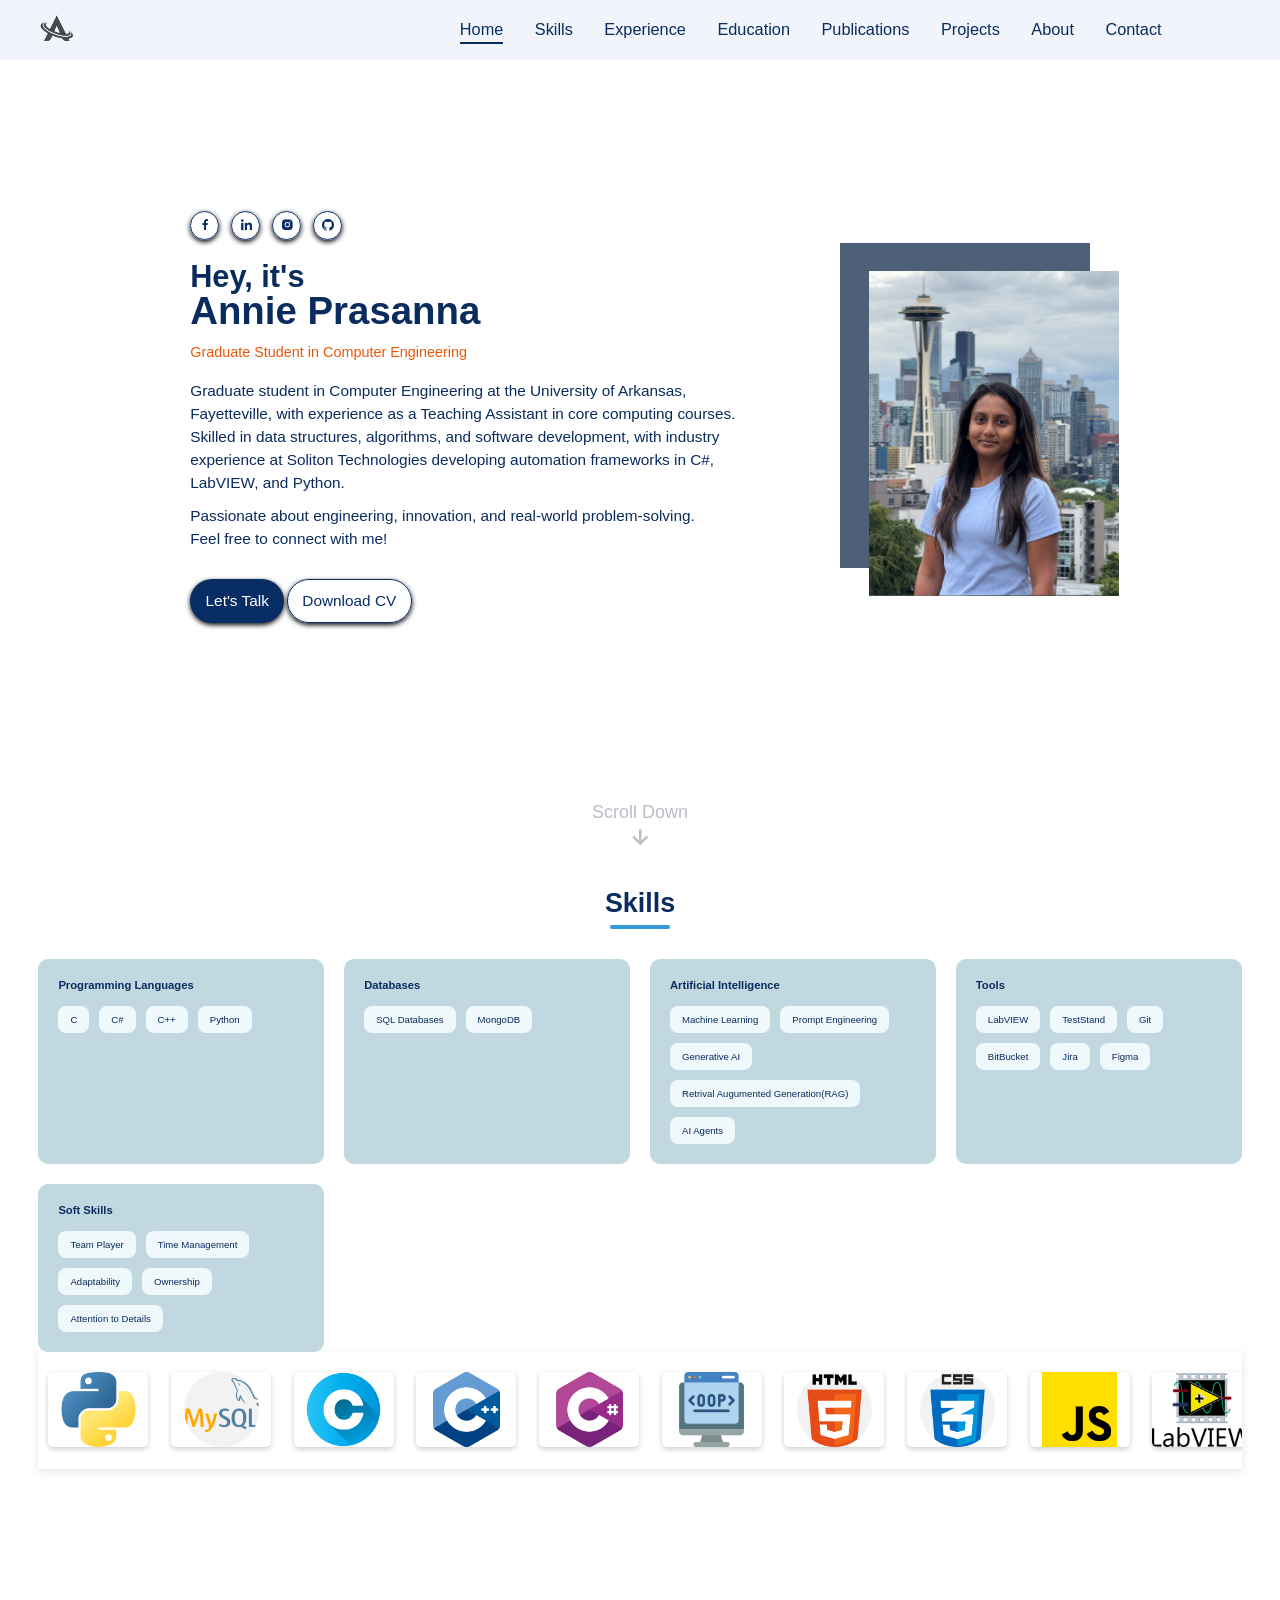
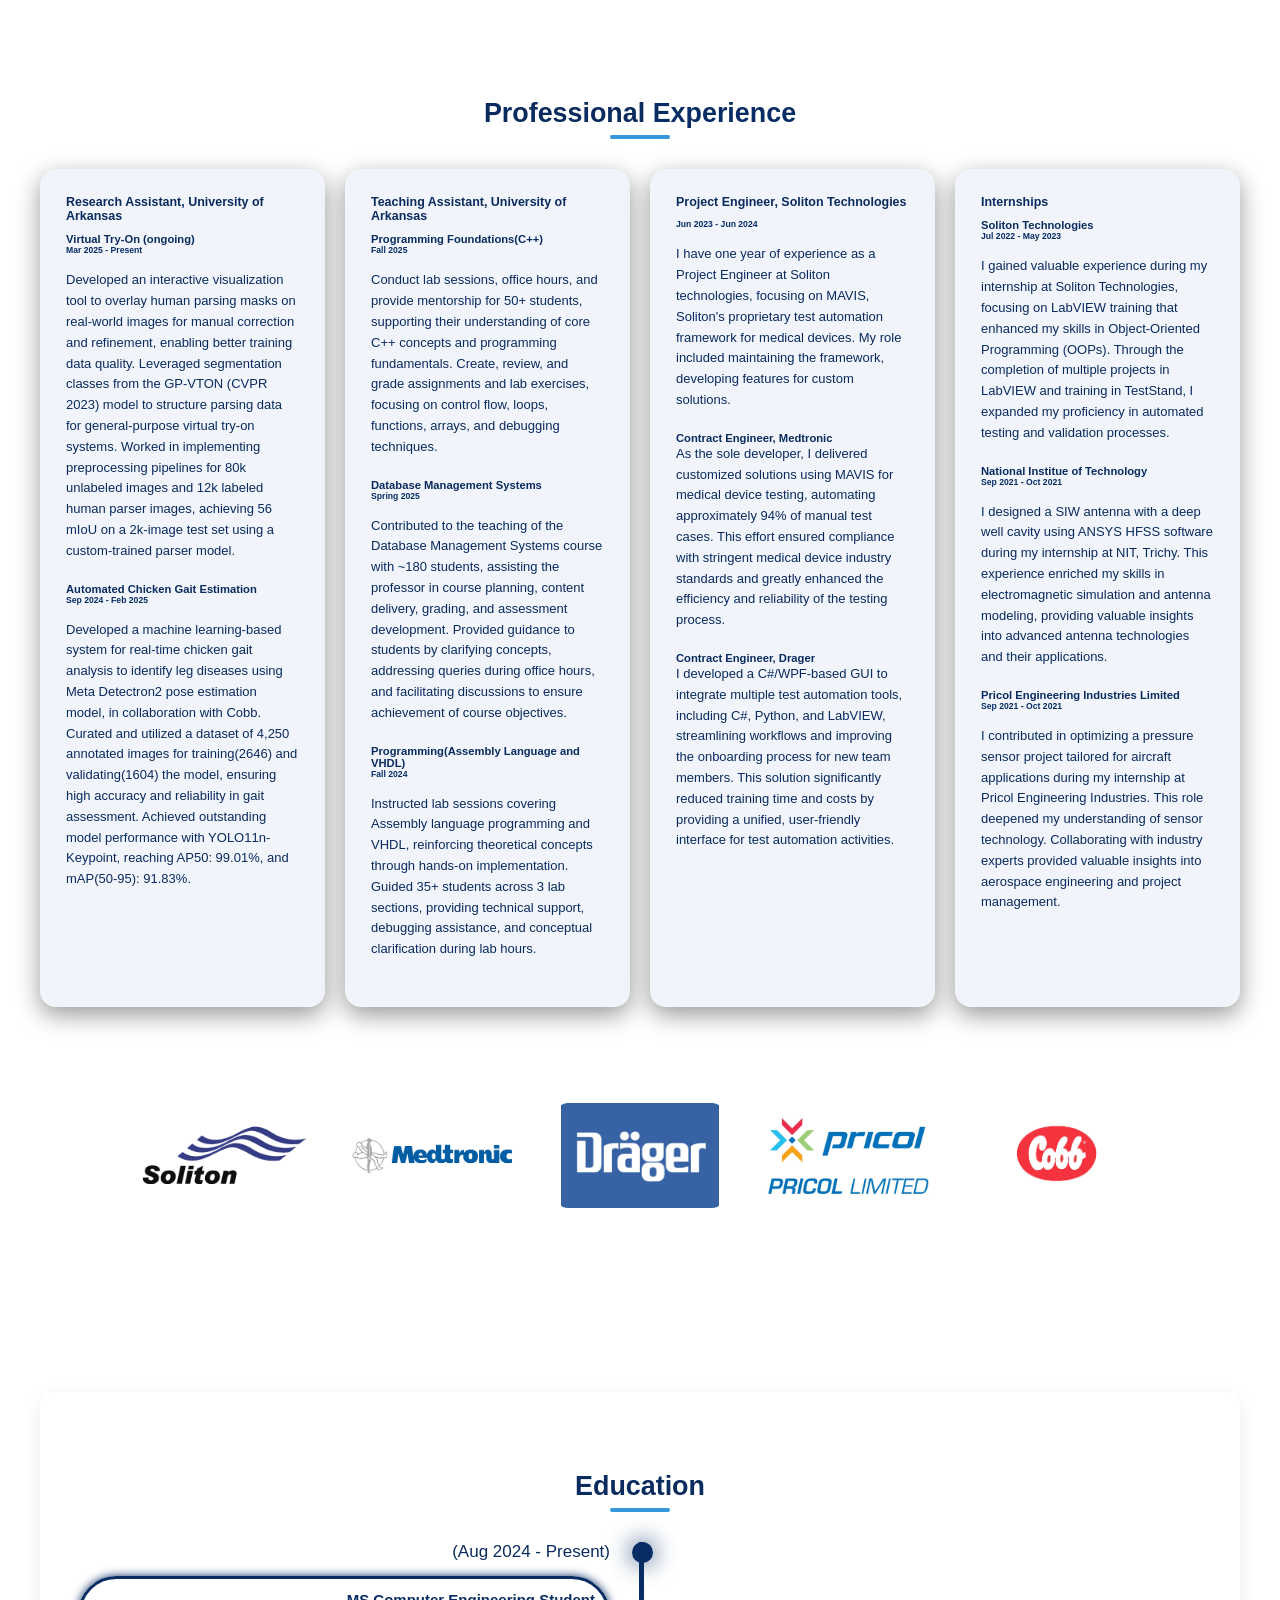
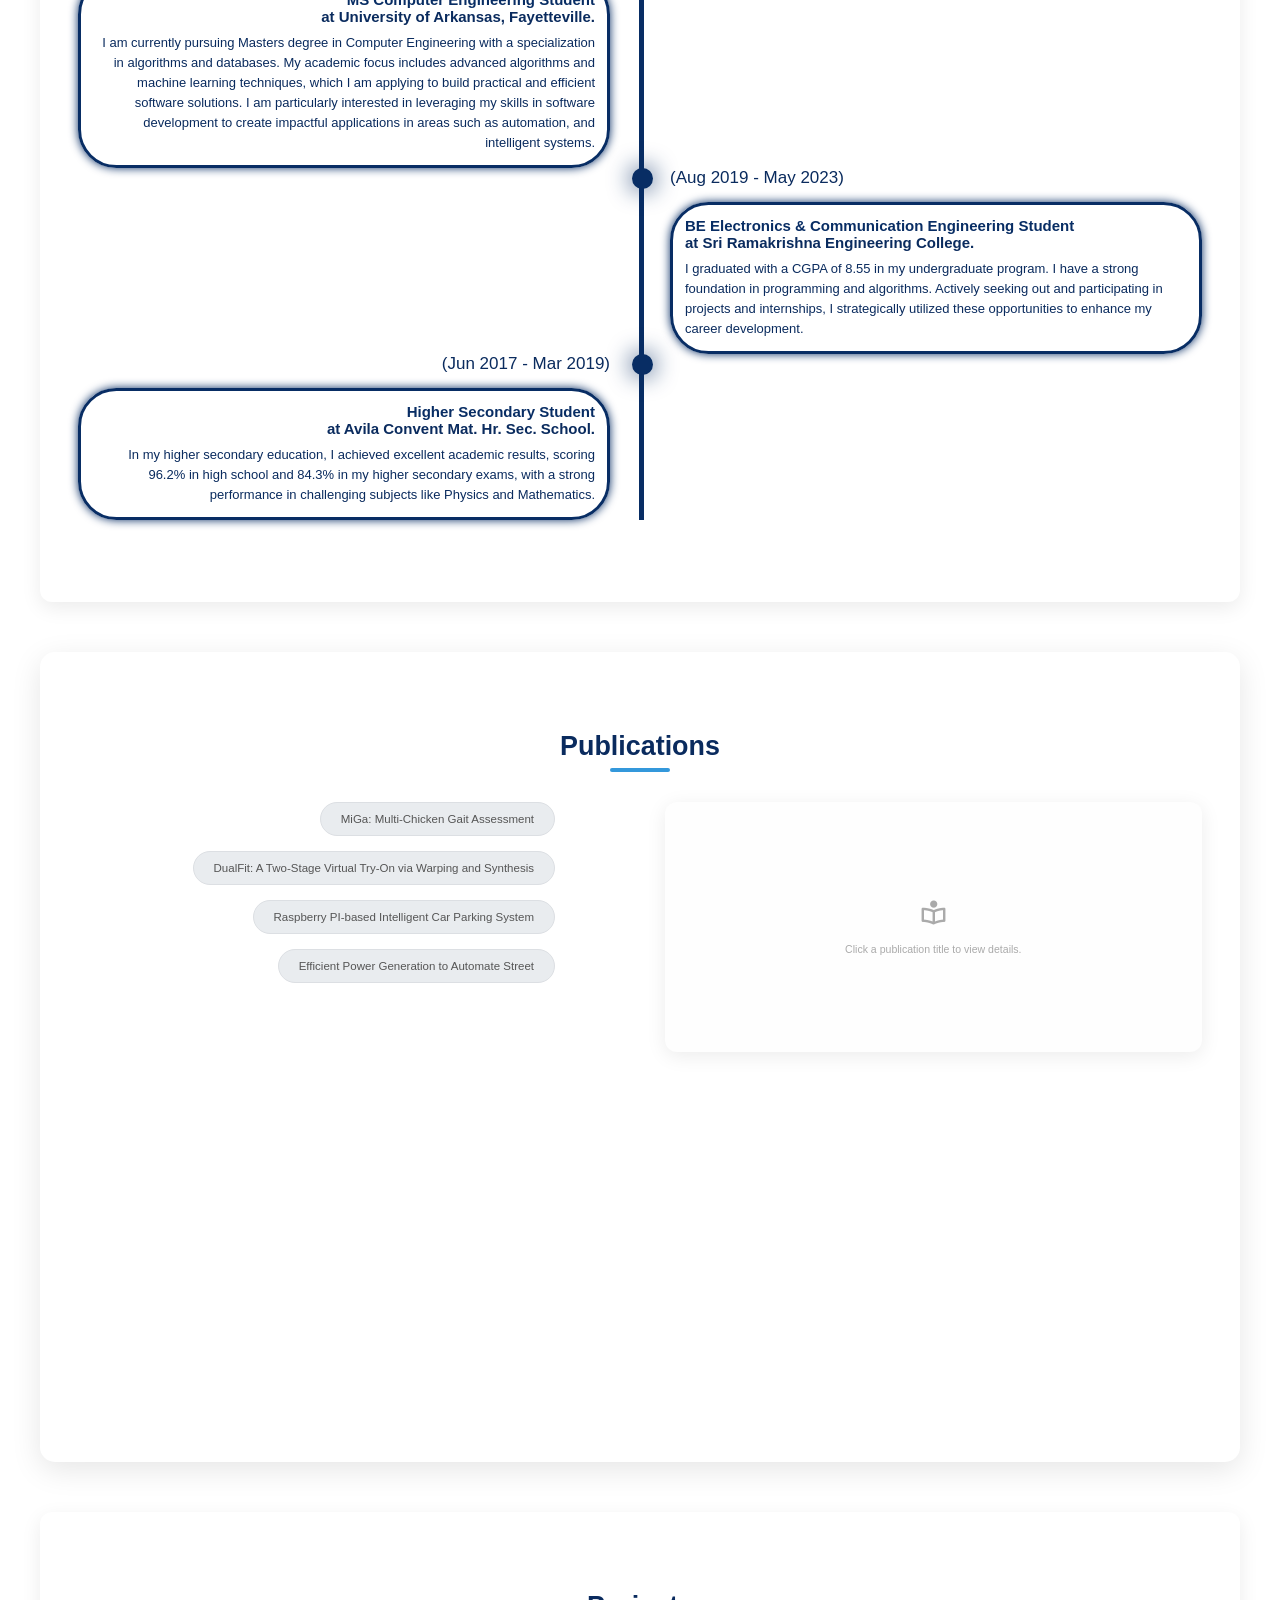
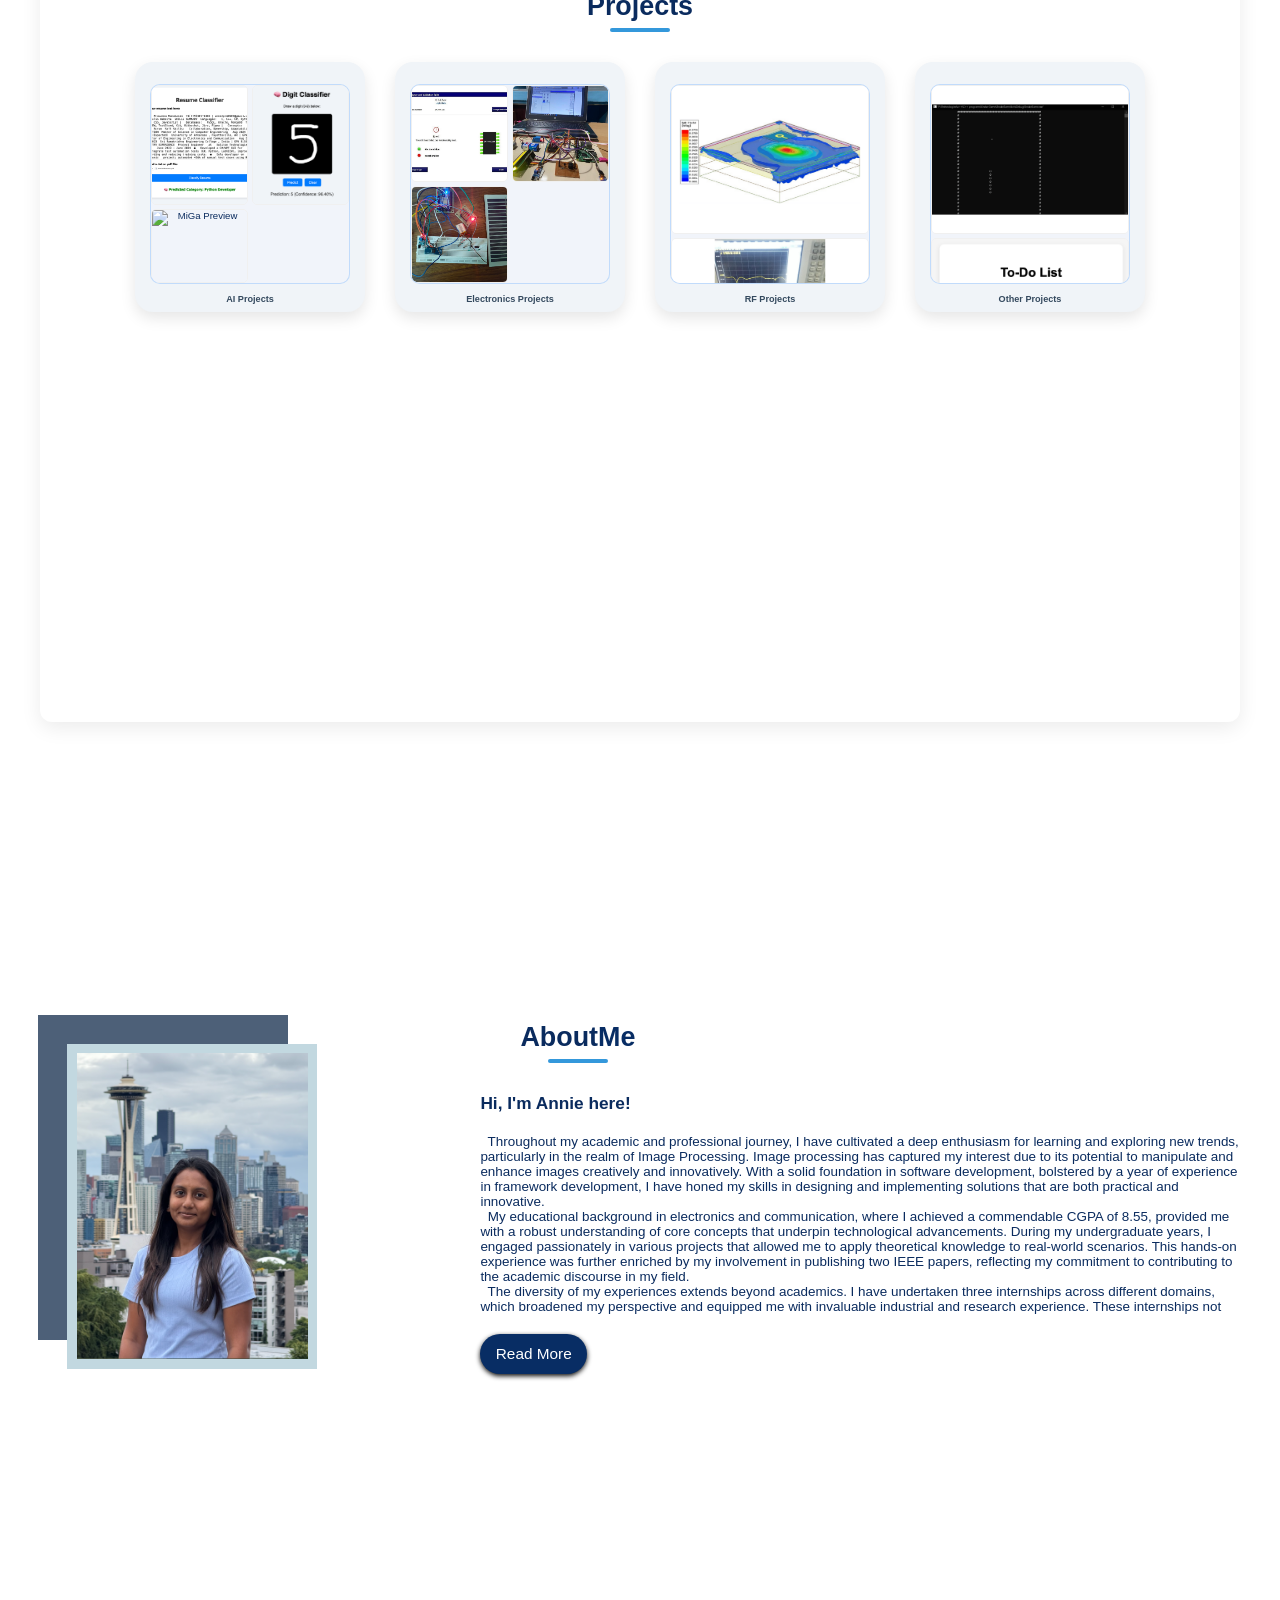
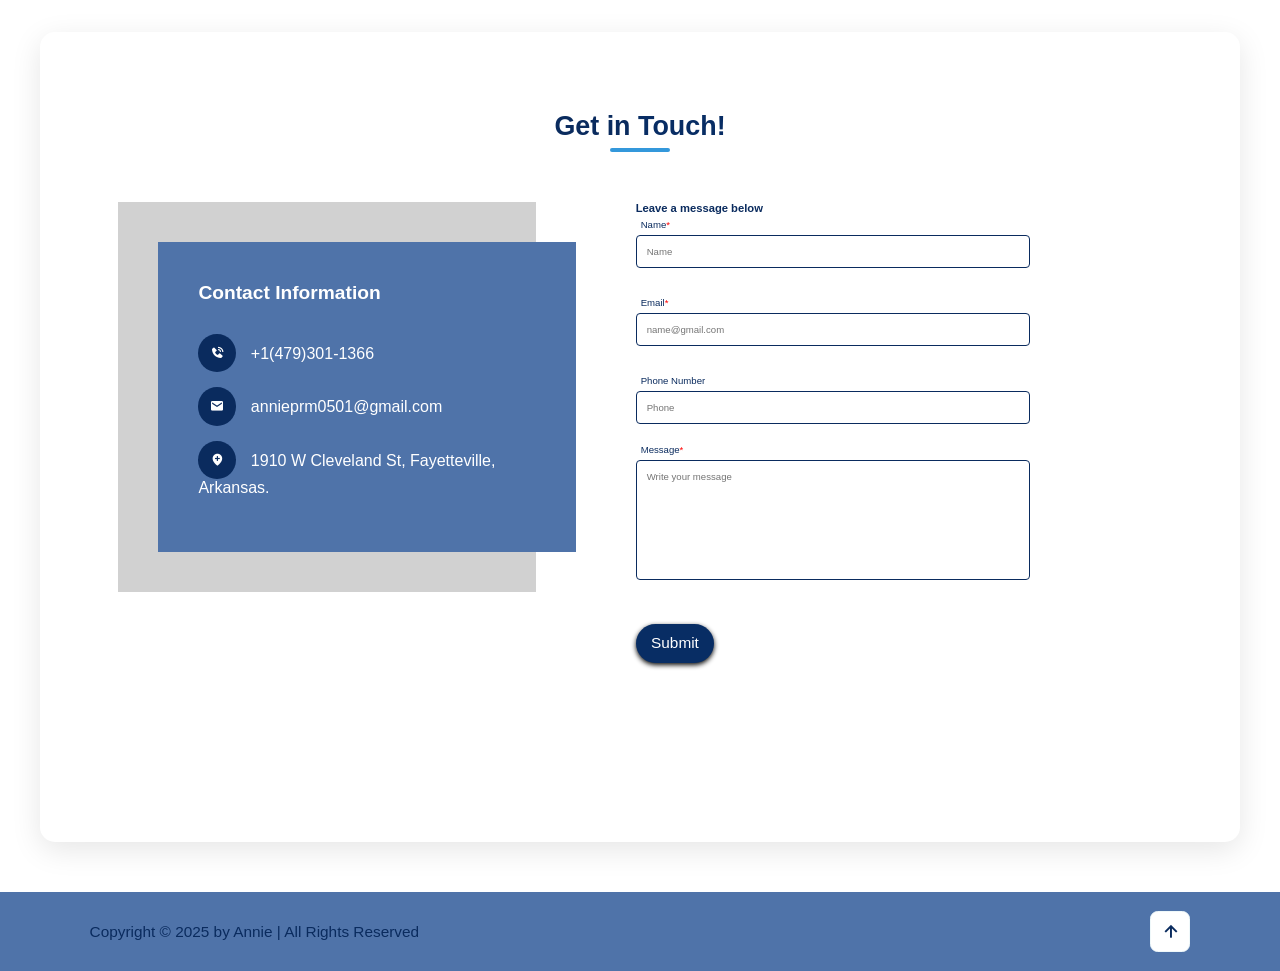
==== commit f1d38164: "Updated the Projects section with the layout and grouping" ====
--- a/index.html
+++ b/index.html
@@ -7,7 +7,6 @@
         <meta name="viewport" content="width=device-width, initial-scale=1.0">
     </head>
     <body>
-
         <!-- header section -->
         <header class="header">
             <img class="logo" src="Images/Logo.png">
@@ -21,8 +20,8 @@
                 <a href="#about">About</a>
                 <a href="#contact">Contact</a>
             </nav>
-            <div class="bx bx-moon" id="darkMode-icon">
-            </div>
+            <!-- <div class="bx bx-moon" id="darkMode-icon">
+            </div> -->
             <div class="bx bx-menu" id="menu-icon"></div>
         </header>
 
@@ -42,10 +41,19 @@
 
                 <h3>Hey, it's</h3>
                 <h1>Annie Prasanna</h1>
+
+                <div class="my-roles">
+                        <span class="role active">Graduate Student in Computer Engineering</span>
+                        <span class="role">Research Assistant</span>
+                        <span class="role">Software Engineer</span>
+                        <span class="role">Teaching Assistant</span>
+                        <span class="role">AI Engineer</span>
+                        <span class="role">Validation Engineer</span>
+                </div>
+
                 <p>
                     Graduate student in Computer Engineering at the University of Arkansas, Fayetteville, with experience as a Teaching Assistant in core computing courses. Skilled in data structures, algorithms, and software development, with industry experience at Soliton Technologies developing automation frameworks in C#, LabVIEW, and Python. </p><p>Passionate about engineering, innovation, and real-world problem-solving. <br>Feel free to connect with me!
                 </p>
-                
                 <a href="#contact" class="primarybtn">Let's Talk</a>
                 <a href="CV/Annie Resume.pdf" download class="secondbtn">Download CV</a>
 
@@ -54,6 +62,11 @@
             <div class="home-img">
                 <img src="Images/MyImage.png">
             </div>
+            <div class="scroll">
+                <span>Scroll Down </span>
+                <i class='bx bx-down-arrow-alt'></i>
+            </div>
+
         </section>
         
         <!-- skills section -->
@@ -302,84 +315,120 @@
 
         <!-- projects section -->
         <section class="latest-projects" id="projects">
-            <h2 class="heading">Latest <span>Projects</span></h2>
-            <div class="project-list">
-                <div class="project-card">
-                    <img src="Images/Project 9 Image.jpg" alt="Project 9 Image" class="project-image">
-                    <div class="project-info">
-                        <h3 class="project-title">Resume Classifier</h3>
-                        <p>A machine learning project that classifies resumes into job categories such as Software Engineer, Data Scientist, Web Developer, Product Manager, Python Developer, Sales, etc.</p>
-                        <a href="https://github.com/Annie0159/ResumeClassifier"><i class="bx bx-link-external"></i></a>
-                    </div>
-                </div>
-
-                <div class="project-card">
-                    <img src="Images/Project 8 Image.jpg" alt="Project 8 Image" class="project-image">
-                    <div class="project-info">
-                        <h3 class="project-title">Digit Classifier</h3>
-                        <p>A full-stack machine learning web app that allows users to draw a digit (0–9) on a canvas and get a prediction using a trained deep learning model.</p>
-                        <a href="git@github.com:Annie0159/DigitClassifier.git"><i class="bx bx-link-external"></i></a>
-                    </div>
-                </div>
-                <div class="project-card">
-                    <img src="Images/Project 7 Image.jpg" alt="Project 7 Image" class="project-image">
-                    <div class="project-info">
-                        <h3 class="project-title">MiGa: Multi-Chicken Gait Assessment</h3>
-                        <p>A computer vision system that automatically assesses the gait of multiple chickens using detection, pose estimation, tracking, and gait-score regression. We introduce the GAIT dataset suite, which includes dedicated datasets for each process.</p>
-                        <a href="https://uark-aicv.github.io/MiGa/"><i class="bx bx-link-external"></i></a>
-                    </div>
-                </div>
-                <div class="project-card">
-                    <img src="Images/Project 1 Image.jpg" alt="Project 1 Image" class="project-image">
-                    <div class="project-info">
-                        <h3 class="project-title">MAV Suite</h3>
-                        <p>To detect defects in microchips by first using YOLO v7 image processing to identify defective pins and then validating functionality through a LabVIEW simulation by comparing the microchip's output with that of an ideal microchip.</p>
-                        <!-- <a href="https://example.com"><i class="bx bx-link-external"></i></a> -->
-                    </div>
-                </div>
-                <div class="project-card">
-                    <img src="Images/Project 3 Image.png" alt="Project 3 Image" class="project-image">
-                    <div class="project-info">
-                        <h3 class="project-title">Biosensing antenna for seizure detection</h3>
-                        <p>Developed a design for seizure detection device which uses a microstrip patch antenna as a biosensor. The antenna detects changes in muscle permittivity as the base for detecting seizures.</p>
-                        <!-- <a href="https://example.com"><i class="bx bx-link-external"></i></a> -->
-                    </div>
-                </div>
-                <div class="project-card">
-                    <img src="Images/Project 4 Image.jpeg" alt="Project 4 Image" class="project-image">
-                    <div class="project-info">
-                        <h3 class="project-title">Design and analysis of antenna for 5G application</h3>
-                        <p>An efficient antenna is designed using ANSYS HFSS tool  is simulated, optimized, and fabricated.</p>
-                        <!-- <a href="https://example.com"><i class="bx bx-link-external"></i></a> -->
-                    </div>
-                </div>
-                <div class="project-card">
-                    <img src="Images/Project 2 Image.png" alt="Project 2 Image" class="project-image">
-                    <div class="project-info">
-                        <h3 class="project-title">Snake Game</h3>
-                        <p>A game developed in c++ that allows the user to navigate the snake to consume food and grow longer using arrow keys. The game demonstrates effective use of OOP concepts to create a fun and engaging gaming experience.</p>
-                        <a href="https://github.com/Annie0159/SnakeGame"><i class="bx bx-link-external"></i></a>
-                    </div>
-                </div>
-                <div class="project-card">
-                    <img src="Images/Project 5 Image.jpg" alt="Project 5 Image" class="project-image">
-                    <div class="project-info">
-                        <h3 class="project-title">Intelligent Car Parking System</h3>
-                        <p>An intelligent car parking system that helps drivers book parking spots through a Cloud-based IoT system.</p>
-                        <a target=”_blank” href="https://ieeexplore.ieee.org/document/9588971"><i class="bx bx-link-external"></i></a>
-                    </div>
-                </div>
-                <div class="project-card">
-                    <img src="Images/Project 6 Image.jpg" alt="Project 5 Image" class="project-image">
-                    <div class="project-info">
-                        <h3 class="project-title">Automate Street Light</h3>
-                        <p>A model that implements an energy-efficient power generating system that automates street lights based on the traffic density.</p>
-                        <a target=”_blank” href="https://ieeexplore.ieee.org/document/9418389"><i class="bx bx-link-external"></i></a>
-                    </div>
-                </div>
-            </div>
-        </section>
-
+            <h2 class="heading"> Projects</h2>
+
+            <div class="category-folders">
+                <div class="category-folder" data-category="ai">
+                    <div class="folder-preview">
+                        <img src="Images/Project 9 Image.jpg" alt="Resume Classifier Preview">
+                        <img src="Images/Project 8 Image.jpg" alt="Digit Classifier Preview">
+                        <img src="Images/Project 7 Image.jpg" alt="MiGa Preview">
+                    </div>
+                    <span class="folder-title">AI Projects</span>
+                </div>
+
+                <div class="category-folder" data-category="electronics">
+                    <div class="folder-preview">
+                        <img src="Images/Project 1 Image.jpg" alt="MAV Suite Preview">
+                        <img src="Images/Project 5 Image.jpg" alt="Intelligent Car Parking System Preview">
+                        <img src="Images/Project 6 Image.jpg" alt="Street Light Monitering System Preview">
+                    </div>
+                    <span class="folder-title">Electronics Projects</span>
+                </div>
+
+                <div class="category-folder" data-category="rf">
+                    <div class="folder-preview">
+                        <img src="Images/Project 3 Image.png" alt="Biosensing Antenna Preview">
+                        <img src="Images/Project 4 Image.jpeg" alt="Antenna Design for 5G Preview">
+                    </div>
+                    <span class="folder-title">RF Projects</span>
+                </div>
+
+                <div class="category-folder" data-category="others">
+                    <div class="folder-preview">
+                        <img src="Images/Project 2 Image.png" alt="Snake Game Preview">
+                        <img src="Images/Project 10 Image.png" alt="To-do List Preview">
+                    </div>
+                    <span class="folder-title">Other Projects</span>
+                </div>
+
+                </div>
+
+            <div id="projectData" style="display: none;">
+                <div class="project-item" data-category="ai">
+                    <img src="Images/Project 7 Image.jpg" alt="MiGa Image">
+                    <h3 class="project-title">MiGa: Multi-Chicken Gait Assessment</h3>
+                    <p>A computer vision system that automatically assesses the gait of multiple chickens using detection, pose estimation, tracking, and gait-score regression. We introduce the GAIT dataset suite, which includes dedicated datasets for each process.</p>
+                    <a href="https://uark-aicv.github.io/MiGa/">View Project</a>
+                </div>
+                <div class="project-item" data-category="ai">
+                    <img src="Images/Project 9 Image.jpg" alt="Resume Classifier Image">
+                    <h3>Resume Classifier</h3>
+                    <p>A machine learning project that classifies resumes into job categories such as Software Engineer, Data Scientist, Web Developer, Product Manager, Python Developer, Sales, etc.</p>
+                    <a href="https://github.com/Annie0159/ResumeClassifier" target="_blank">View Project</a>
+                </div>
+                <div class="project-item" data-category="ai">
+                    <img src="Images/Project 8 Image.jpg" alt="Digit Classifier Image">
+                    <h3>Digit Classifier</h3>
+                    <p>A full-stack machine learning web app that allows users to draw a digit (0 to 9) on a canvas and get a prediction using a trained deep learning model.</p>
+                    <a href="https://github.com/Annie0159/DigitClassifier" target="_blank">View Project</a>
+                </div>
+
+                <div class="project-item" data-category="electronics">
+                    <img src="Images/Project 1 Image.jpg" alt="MAV Suite Preview">
+                    <h3>MAV Suite</h3>
+                    <p>To detect defects in microchips by first using YOLO v7 image processing to identify defective pins and then validating functionality through a LabVIEW simulation by comparing the microchip's output with that of an ideal microchip.</p>
+                </div>
+                <div class="project-item" data-category="electronics">
+                    <img src="Images/Project 5 Image.jpg" alt="Intelligent Car Parking System Preview">
+                    <h3>Intelligent Car Parking System</h3>
+                    <p>An intelligent car parking system that helps drivers book parking spots through a Cloud-based IoT system.</p>
+                    <a target=”_blank” href="https://ieeexplore.ieee.org/document/9588971">View Project</a>
+                    
+                </div>
+                <div class="project-item" data-category="electronics">
+                    <img src="Images/Project 6 Image.jpg" alt="Street Light Monitering System Preview">
+                    <h3>Automate Street Light</h3>
+                    <p>A System that implements an energy-efficient power generating system that automates street lights based on the traffic density.</p>
+                    <a target=”_blank” href="https://ieeexplore.ieee.org/document/9418389">View Project</a>
+                </div>
+
+                <div class="project-item" data-category="rf">
+                    <img src="Images/Project 3 Image.png" alt="Biosensing Antenna Image">
+                    <h3>Biosensing antenna for seizure detection</h3>
+                    <p>Developed a design for seizure detection device which uses a microstrip patch antenna as a biosensor. The antenna detects changes in muscle permittivity as the base for detecting seizures.</p>    
+                </div>
+                <div class="project-item" data-category="rf">
+                    <img src="Images/Project 4 Image.jpeg" alt="Antenna Design for 5G Image">
+                    <h3>Design and analysis of antenna for 5G application</h3>
+                    <p>An efficient antenna is designed using ANSYS HFSS tool  is simulated, optimized, and fabricated.</p>
+                </div>
+
+                <div class="project-item" data-category="others">
+                    <img src="Images/Project 2 Image.png" alt="Snake Game Image">
+                    <h3>Snake Game</h3>
+                    <p>A game developed in c++ that allows the user to navigate the snake to consume food and grow longer using arrow keys. The game demonstrates effective use of OOP concepts to create a fun and engaging gaming experience.</p>
+                    <a href="https://github.com/Annie0159/SnakeGame">View Project</a>
+                </div>
+                <div class="project-item" data-category="others">
+                    <img src="Images/Project 10 Image.png" alt="To-do List Image">
+                    <h3>To-do List</h3>
+                    <p>A simple and clean To-Do List web application built with Flask, MySQL, and HTML/CSS. You can add, view, mark as done, and delete your tasks through a user-friendly interface.</p>
+                    <a href="https://github.com/Annie0159/todolist">View Project</a>
+                </div>
+
+                </div>
+
+            <div id="projectModal" class="modal">
+                <div class="modal-content">
+                    <span class="close-button">&times;</span>
+                    <h3 id="modalCategoryTitle"></h3>
+                    <div class="modal-project-list">
+                        </div>
+                </div>
+            </div>
+        </section>
+        
         <!-- about me section -->
         <section class="about" id="about">
             <div class="about-img">
--- a/Annie_Portfolio_Style.css
+++ b/Annie_Portfolio_Style.css
@@ -175,6 +175,64 @@
 .home-content p{
     font-size: 1.6rem;
     margin: 1rem 5rem 0 0;
+}
+
+.my-roles {
+  height: 2rem;
+  margin-bottom: 2rem;
+  position: relative;
+  overflow: hidden;
+}
+
+.role {
+  position: absolute;
+  top: 0;
+  left: 0;
+  opacity: 0;
+  transform: translateY(20px);
+  transition: all 0.5s cubic-bezier(0.4, 0, 0.2, 1);
+  font-size: 1.5rem;
+  font-weight: 500;
+  color: #EA580C;
+}
+
+.role.active {
+  opacity: 1;
+  transform: translateY(0);
+}
+
+.scroll {
+  position: absolute;
+  bottom: 5rem;
+  font-size: large;
+  left: 50%;
+  transform: translateX(-50%);
+  display: flex;
+  flex-direction: column;
+  align-items: center;
+  opacity: 0.7;
+  animation: bounce 2s infinite;
+}
+.scroll i {
+  font-size: 3rem;
+  color: #9CA3AF;
+  align-items: center;
+}
+
+.scroll span {
+  color: #9CA3AF;
+}
+
+@keyframes bounce {
+  0%, 20%, 50%, 80%, 100% {
+    transform: translateX(-50%) translateY(0);
+  }
+  40% {
+    transform: translateX(-50%) translateY(-10px);
+  }
+  60% {
+    transform: translateX(-50%) translateY(-5px);
+  }
 }
 
 .home-content .social-media a{
@@ -656,8 +714,12 @@
 
 /* qualification section style */
 .qualification{
-    padding:50px 15px;
+    background-color: #ffffff;
     text-align: center;
+    box-shadow: 0 6px 20px rgba(0, 0, 0, 0.08);
+    margin: 50px auto;
+    max-width: 1200px;
+    border-radius: 12px;
 }
 
 .qualification h2{
@@ -752,95 +814,302 @@
     line-height: 22px;
 }
 
-
-
-/* project section style */
+/* projects section */
 .latest-projects {
-    padding-bottom: 10rem;
+    background-color: #ffffff;
     text-align: center;
-}
-
-.latest-projects h2 {
-    margin-bottom: 4rem;
-}
-
-.latest-projects .project-list {
+    box-shadow: 0 6px 20px rgba(0, 0, 0, 0.08);
+    margin: 50px auto;
+    max-width: 1200px;
+    border-radius: 12px;
+}
+
+.category-folders {
+    margin-bottom: 40px;
+    display: flex;
+    flex-wrap: wrap;
+    justify-content: center;
+    gap: 30px; 
+}
+
+.category-folder {
+    width: 230px; 
+    height: 250px;
+    background-color: #f0f4f8; 
+    border-radius: 18px; 
+    display: flex;
+    flex-direction: column;
+    align-items: center;
+    justify-content: center;
+    cursor: pointer;
+    box-shadow: 0 6px 15px rgba(0, 0, 0, 0.1);
+    transition: transform 0.3s ease, box-shadow 0.3s ease;
+    padding-top: 15px;
+    position: relative;
+}
+
+.category-folder:hover {
+    transform: translateY(-8px) scale(1.03);
+    box-shadow: 0 12px 25px rgba(0, 0, 0, 0.15);
+}
+
+.category-folder.active {
+    outline: 3px solid #007bff; 
+    outline-offset: 4px; 
+}
+
+.folder-preview {
     display: grid;
-    grid-template-columns: repeat(3, 1fr);
-    align-items: center;
-    gap: 2.5rem;
-}
-
-.project-card {
+    grid-template-columns: repeat(2, 1fr); 
+    grid-template-rows: repeat(2, 1fr);
+    gap: 4px; 
+    width: 200px; 
+    height: 200px;
+    background-color: var(--header-color); 
+    border-radius: 10px; 
+    overflow: hidden; 
+    margin-bottom: 10px;
+    border: 1px solid rgba(0, 123, 255, 0.2); 
     position: relative;
-    display: flex;
-    border-radius: 2rem;
-    overflow: hidden;
-    box-shadow: 0 0 1rem rgba(0, 0, 0, 0.1);
-}
-
-.project-card img{
+}
+
+.folder-preview img {
     width: 100%;
     height: 100%;
-    transition:  .5s ease;
-}
-
-.project-card:hover img{
-    transform: scale(1.1);
-}
-
-.project-card .project-info{
-    position: absolute;
-    bottom: 0;
-    left: 0;
-    width: 100%;
-    height: 100%;
-    background: white;
-    color: black;
+    object-fit: cover; 
+    border-radius: 5px; 
+    border: 1px solid #f0f0f0; 
+}
+
+.folder-preview:has(img:nth-last-child(2):first-child) { 
+    grid-template-columns: 1fr;
+    grid-template-rows: repeat(2, 1fr);
+}
+.folder-preview:has(img:first-child:last-child) { 
+    grid-template-columns: 1fr;
+    grid-template-rows: 1fr;
     display: flex;
     align-items: center;
     justify-content: center;
-    flex-direction: column;
+}
+.folder-preview img:nth-child(n+5) { 
+    display: none;
+}
+
+
+.folder-title {
+    font-size: 0.95em;
+    font-weight: 600;
+    color: #34495e;
     text-align: center;
-    padding: 0 4rem;
-    opacity: 0;
-}
-
-.project-card:hover .project-info{
-    opacity: 0.7;
-}
-
-.project-card .project-title{
-    font-size: 2rem;
-}
-
-.project-card p{
-    font-size: 1.5rem;
-    margin: .3rem 0 ;
-}
-
-.project-card a{
-    display: inline-flex;
+    padding: 0 5px; 
+}
+
+
+.modal {
+    display: none; 
+    position: fixed; 
+    z-index: 1000; 
+    left: 0;
+    top: 0;
+    width: 100%; 
+    height: 100%; 
+    overflow: auto; 
+    background-color: rgba(0, 0, 0, 0.6); 
     justify-content: center;
     align-items: center;
-    width: 5rem;
-    height: 3rem;
-    background-color: white;
-    border-radius: 25%;
-}
-
-.project-card a i{
-    font-size: 2rem;
-    color:black;
-}
-
-.project-card:hover {
-    transform: scale(1.05);
-    box-shadow: 0 6px 12px rgba(0, 0, 0, 0.15);   
-}
-
-.project-card:hover .project-description {
-    transform: translateY(0);
+    padding: 20px;
+}
+
+.modal-content {
+    background-color: #fefefe;
+    margin: auto;
+    padding: 30px;
+    border-radius: 12px;
+    box-shadow: 0 5px 25px rgba(0, 0, 0, 0.2);
+    position: relative;
+    max-width: 900px; 
+    width: 90%; 
+    max-height: 90vh; 
+    overflow-y: auto; 
+    animation: fadeIn 0.3s ease-out; 
+}
+
+@keyframes fadeIn {
+    from { opacity: 0; transform: translateY(-20px); }
+    to { opacity: 1; transform: translateY(0); }
+}
+
+.close-button {
+    color: #aaa;
+    position: absolute;
+    top: 15px;
+    right: 25px;
+    font-size: 32px;
+    font-weight: bold;
+    cursor: pointer;
+    transition: color 0.3s ease;
+}
+
+.close-button:hover,
+.close-button:focus {
+    color: #333;
+}
+
+#modalCategoryTitle {
+    text-align: center;
+    font-size: 2.2em;
+    color: #2c3e50;
+    margin-bottom: 30px;
+    border-bottom: 2px solid #eee;
+    padding-bottom: 15px;
+}
+
+.modal-project-list {
+    display: grid;
+    grid-template-columns: repeat(auto-fit, minmax(280px, 1fr));
+    gap: 30px; 
+    padding: 10px;
+}
+
+.modal-project-list .project-card {
+    background-color: #fff;
+    border-radius: 10px;
+    box-shadow: 0 4px 15px rgba(0, 0, 0, 0.07);
+    overflow: hidden;
+    text-align: left;
+    display: flex;
+    flex-direction: column;
+    transition: transform 0.3s ease, box-shadow 0.3s ease;
+    border: 1px solid #f0f0f0;
+}
+
+.modal-project-list .project-card:hover {
+    transform: translateY(-5px);
+    box-shadow: 0 8px 25px rgba(0, 0, 0, 0.15);
+}
+
+.modal-project-list .project-card .project-image {
+    width: 100%;
+    height: 180px;
+    object-fit: cover;
+    display: block;
+    border-bottom: 1px solid #eee;
+}
+
+.modal-project-list .project-card .project-info {
+    padding: 20px;
+    display: flex;
+    flex-direction: column;
+    flex-grow: 1;
+}
+
+.modal-project-list .project-card .project-title {
+    font-size: 1.4em;
+    color: #34495e;
+    margin-top: 0;
+    margin-bottom: 10px;
+}
+
+.modal-project-list .project-card p {
+    font-size: 1.2em;
+    color: #555;
+    margin-bottom: 20px;
+    flex-grow: 1;
+}
+
+.modal-project-list .project-card a {
+    display: inline-flex;
+    align-items: center;
+    color: #007bff;
+    text-decoration: none;
+    font-weight: 600;
+    font-size: 1em;
+    transition: color 0.3s ease;
+}
+
+.modal-project-list .project-card a:hover {
+    color: #0056b3;
+    text-decoration: underline;
+}
+
+.modal-project-list .project-card a i {
+    margin-right: 8px;
+    font-size: 1.1em;
+}
+
+@media (max-width: 768px) {
+    .latest-projects {
+        padding: 60px 15px;
+        margin: 30px auto;
+    }
+
+    .heading {
+        font-size: 2.5em;
+        margin-bottom: 30px;
+    }
+
+    .category-folders {
+        gap: 20px;
+    }
+
+    .category-folder {
+        width: 120px; 
+        height: 140px;
+        border-radius: 15px;
+    }
+
+    .folder-preview {
+        width: 80px; 
+        height: 80px;
+        border-radius: 8px;
+    }
+
+    .folder-title {
+        font-size: 0.9em;
+    }
+
+    .modal-content {
+        padding: 20px;
+        width: 95%;
+        max-height: 85vh;
+    }
+
+    #modalCategoryTitle {
+        font-size: 1.8em;
+        margin-bottom: 20px;
+    }
+
+    .modal-project-list {
+        grid-template-columns: 1fr; 
+        gap: 20px;
+    }
+
+    .modal-project-list .project-card .project-image {
+        height: 150px;
+    }
+}
+
+@media (max-width: 480px) {
+    .heading {
+        font-size: 2em;
+    }
+    .category-folder {
+        width: 100px;
+        height: 120px;
+    }
+    .folder-preview {
+        width: 70px;
+        height: 70px;
+    }
+    .folder-title {
+        font-size: 0.8em;
+    }
+    .close-button {
+        font-size: 28px;
+        top: 10px;
+        right: 15px;
+    }
 }
 
 /* about section style */
@@ -893,8 +1162,11 @@
 
 /* contact section style */
 .contact {
-    padding: 40px 0;
     text-align: center;
+    box-shadow: 0 8px 30px rgba(0, 0, 0, 0.1); 
+    margin: 50px auto;
+    max-width: 1200px;
+    border-radius: 15px;
 }
 
 .contact .box {
@@ -1034,13 +1306,13 @@
     height: 100%;
     padding: 40px;
     display: block;
-    background-color: var(--imgbg-color);
+    background-color: var(--overlay-color);
     color: var(--bg-color);
 }
 
 .contact .info-title {
     font-size: 2rem;
-    color: var(--text-color);
+    color: var(--bg-color);
     margin-bottom: 30px;
 }
 
@@ -1072,7 +1344,7 @@
 }
 
 .contact .info-details li a {
-    color: var(--text-color);
+    color: var(--bg-color);
     text-decoration: none;
 }
 
@@ -1566,4 +1838,3 @@
         margin-top: 2rem;
     }
 }
-
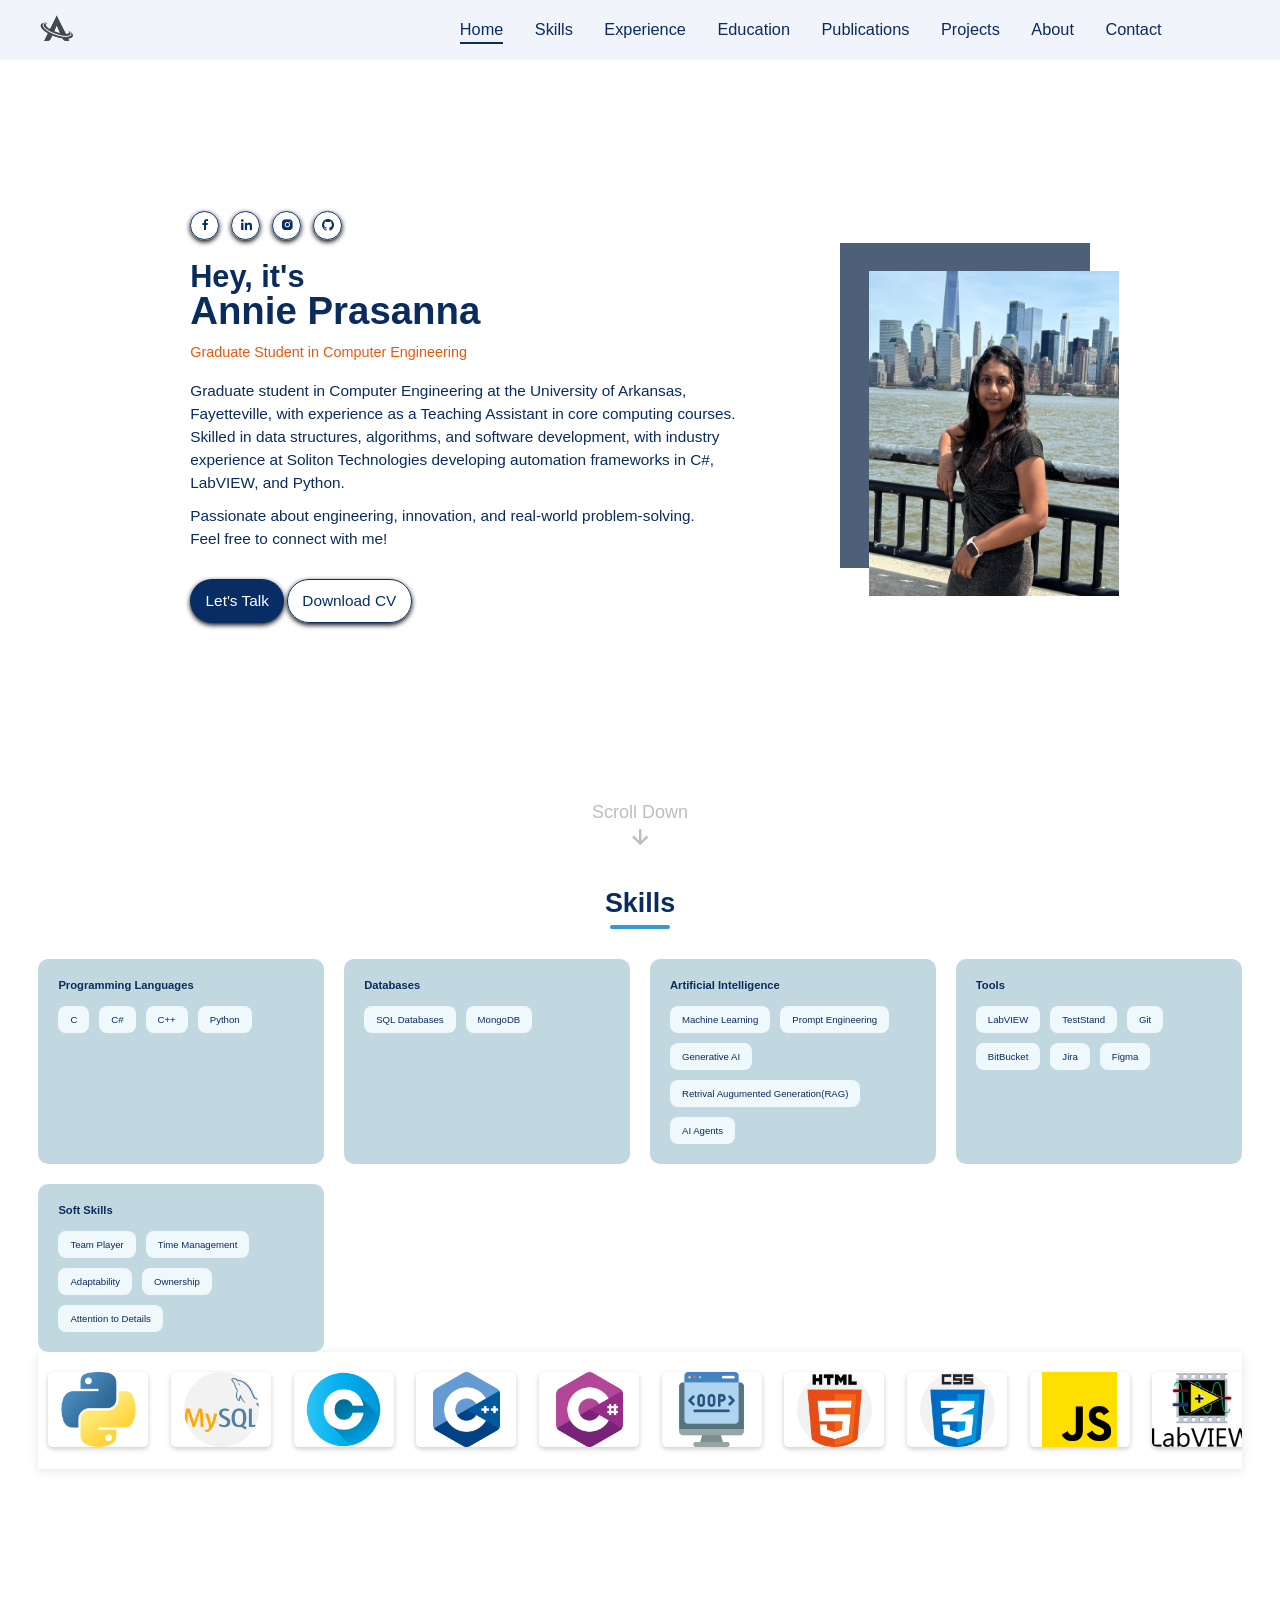
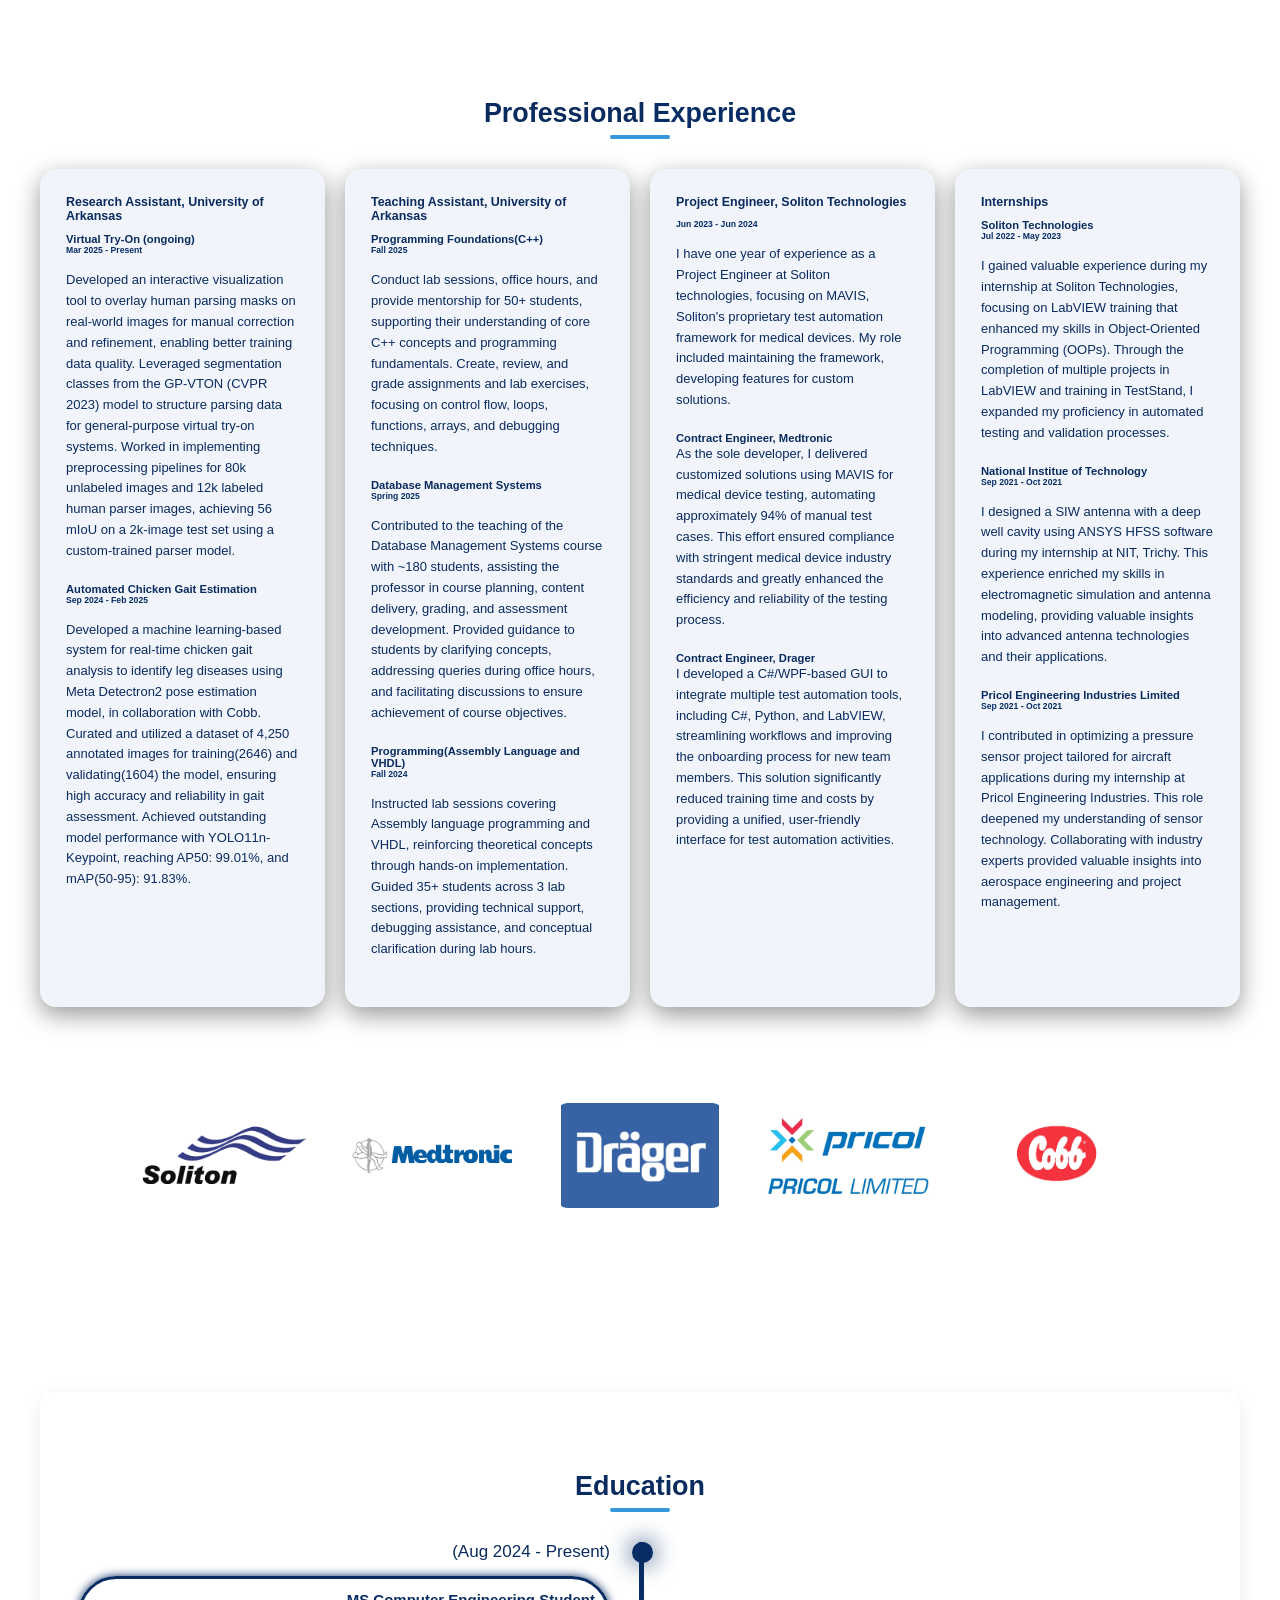
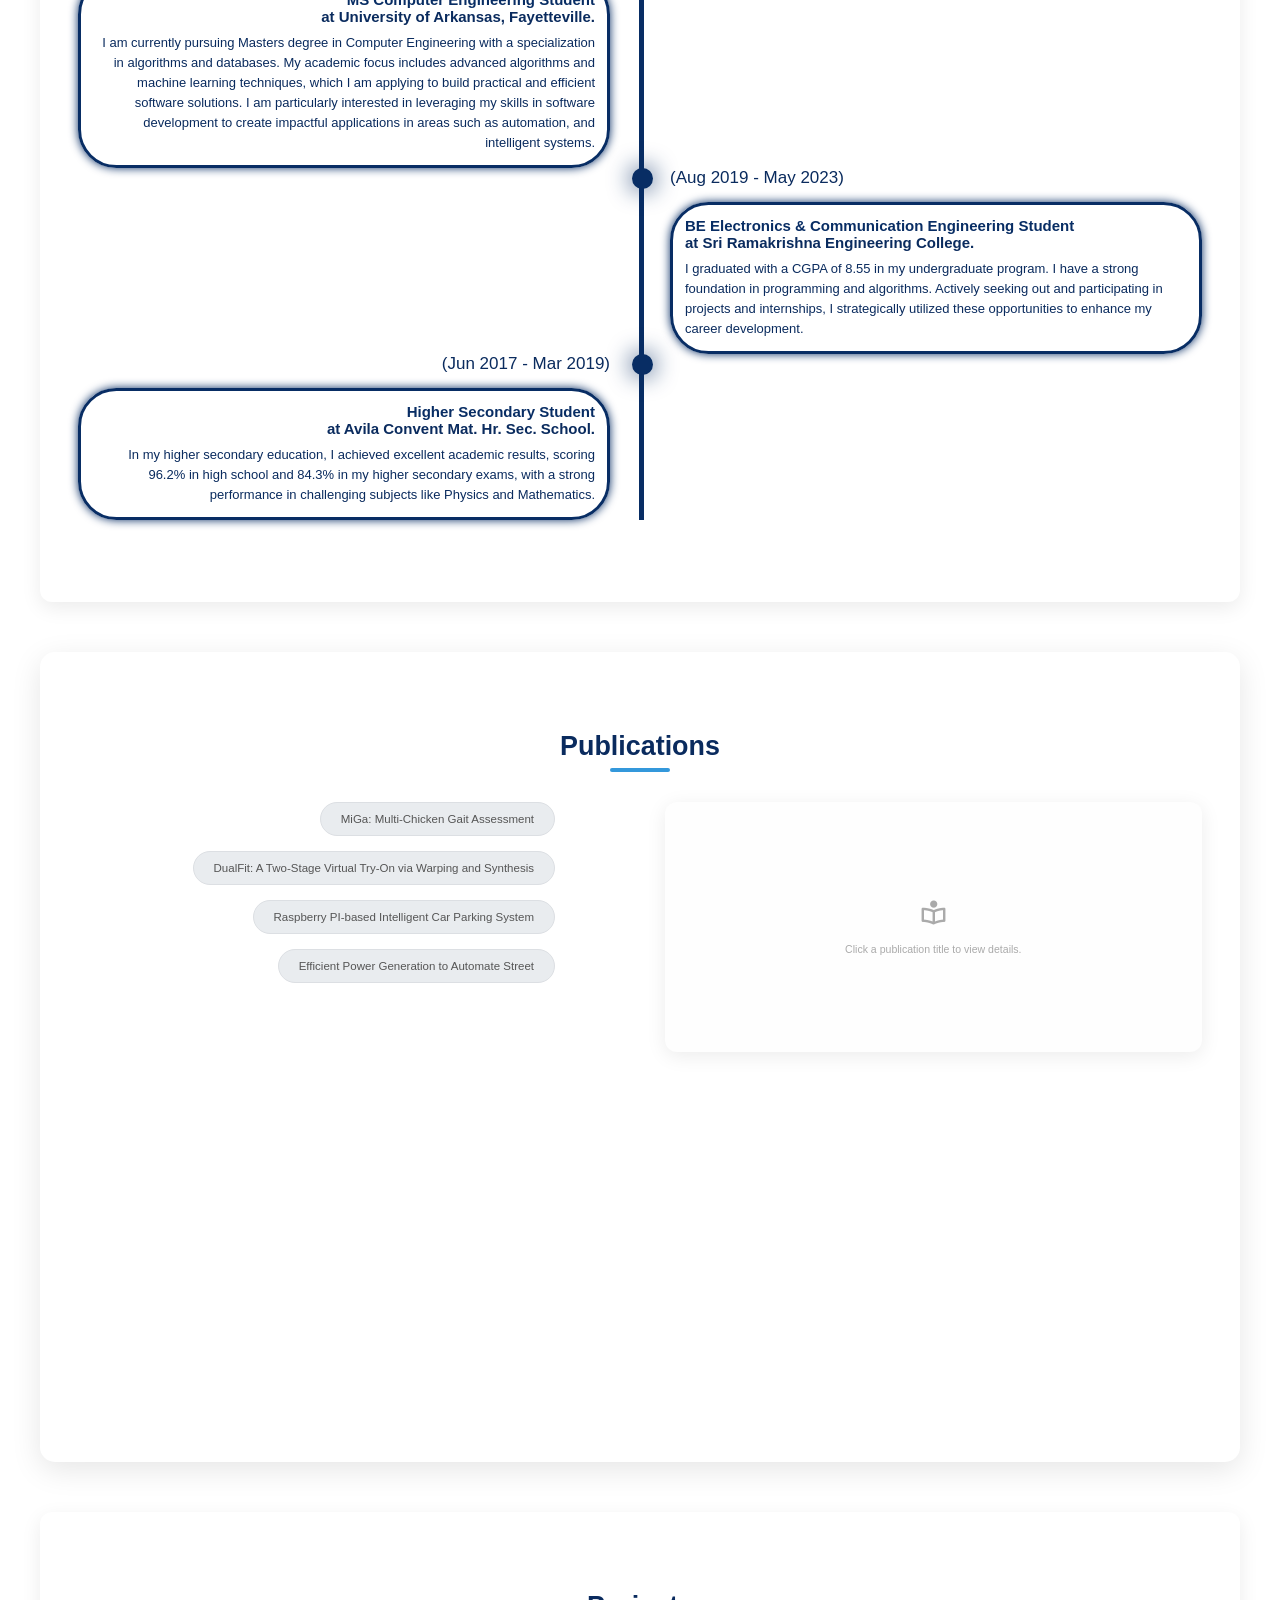
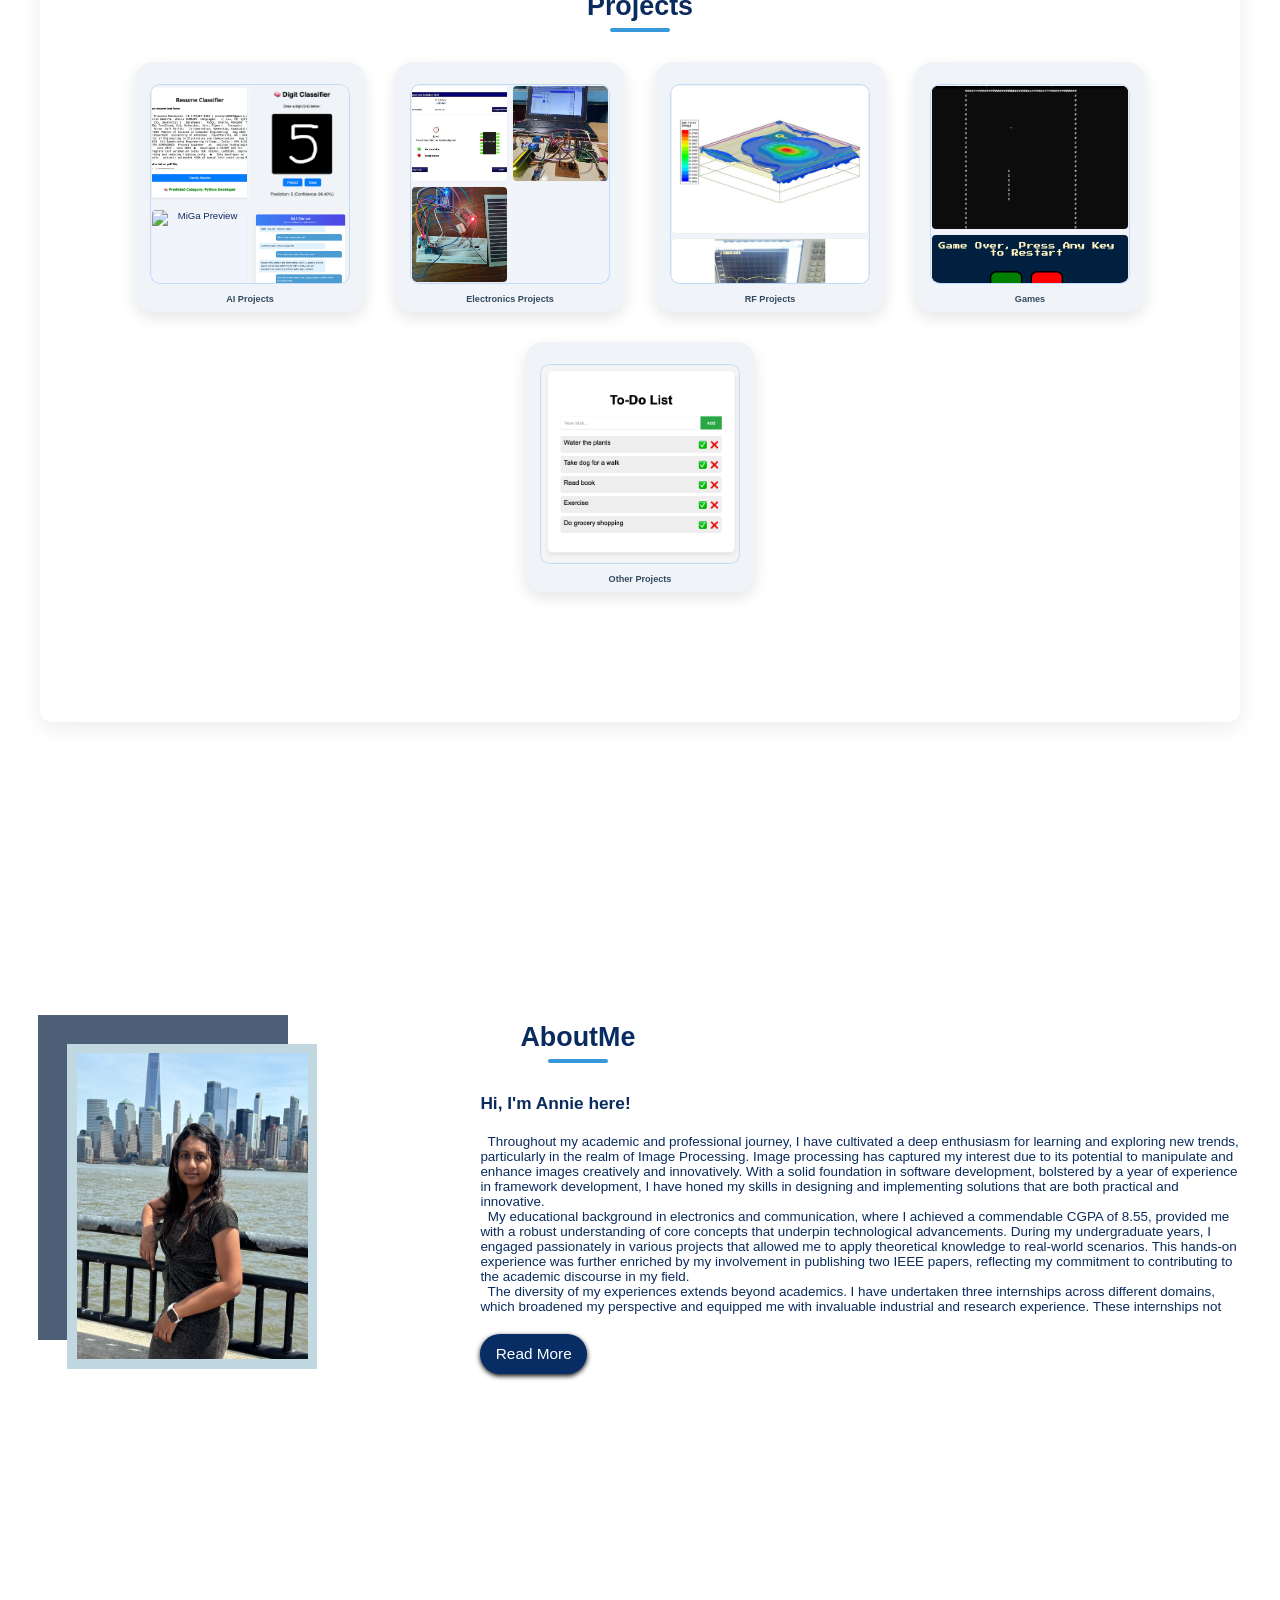
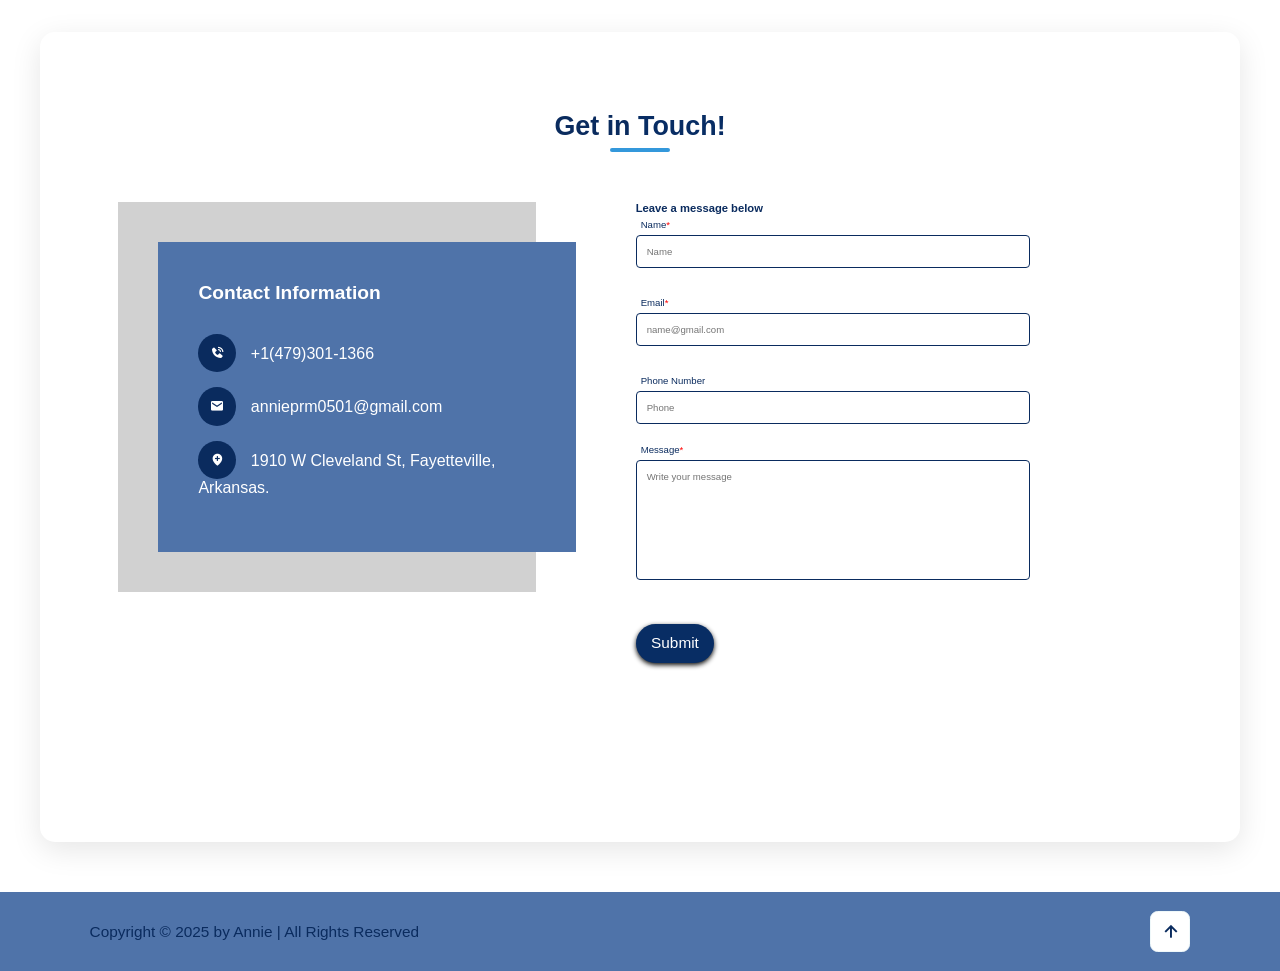
==== commit 7d6697d3: "Updated some projects" ====
--- a/index.html
+++ b/index.html
@@ -323,6 +323,7 @@
                         <img src="Images/Project 9 Image.jpg" alt="Resume Classifier Preview">
                         <img src="Images/Project 8 Image.jpg" alt="Digit Classifier Preview">
                         <img src="Images/Project 7 Image.jpg" alt="MiGa Preview">
+                        <img src="Images/Project 11 Image.png" alt="Q&A Chatbot Preview">
                     </div>
                     <span class="folder-title">AI Projects</span>
                 </div>
@@ -344,9 +345,16 @@
                     <span class="folder-title">RF Projects</span>
                 </div>
 
+                <div class="category-folder" data-category="games">
+                    <div class="folder-preview">
+                        <img src="Images/Project 2 Image.png" alt="Snake Game Preview">
+                        <img src="Images/Project 12 Image.png" alt="Simon Game Preview">
+                    </div>
+                    <span class="folder-title">Games</span>
+                </div>
+
                 <div class="category-folder" data-category="others">
                     <div class="folder-preview">
-                        <img src="Images/Project 2 Image.png" alt="Snake Game Preview">
                         <img src="Images/Project 10 Image.png" alt="To-do List Preview">
                     </div>
                     <span class="folder-title">Other Projects</span>
@@ -368,6 +376,12 @@
                     <a href="https://github.com/Annie0159/ResumeClassifier" target="_blank">View Project</a>
                 </div>
                 <div class="project-item" data-category="ai">
+                    <img src="Images/Project 11 Image.png" alt="Chatbot Image">
+                    <h3 class="project-title">Q&A Chatbot</h3>
+                    <p>This project implements a Retrieval-Augmented Generation (RAG) based chatbot that can answer questions based on a collection of your own documents. It allows you to interact with your personal knowledge base in a conversational manner, providing accurate and context-aware responses.</p>
+                    <a href="https://github.com/Annie0159/Q-AChatbot">View Project</a>
+                </div>
+                <div class="project-item" data-category="ai">
                     <img src="Images/Project 8 Image.jpg" alt="Digit Classifier Image">
                     <h3>Digit Classifier</h3>
                     <p>A full-stack machine learning web app that allows users to draw a digit (0 to 9) on a canvas and get a prediction using a trained deep learning model.</p>
@@ -404,12 +418,19 @@
                     <p>An efficient antenna is designed using ANSYS HFSS tool  is simulated, optimized, and fabricated.</p>
                 </div>
 
-                <div class="project-item" data-category="others">
+                <div class="project-item" data-category="games">
                     <img src="Images/Project 2 Image.png" alt="Snake Game Image">
                     <h3>Snake Game</h3>
                     <p>A game developed in c++ that allows the user to navigate the snake to consume food and grow longer using arrow keys. The game demonstrates effective use of OOP concepts to create a fun and engaging gaming experience.</p>
                     <a href="https://github.com/Annie0159/SnakeGame">View Project</a>
                 </div>
+                <div class="project-item" data-category="games">
+                    <img src="Images/Project 12 Image.png" alt="Simon Game Image">
+                    <h3>Simon Game</h3>
+                    <p>The Simon game memory game where players repeat sequences of lights and sounds. IT four colored buttons, each with a unique tone. Simon plays a sequence by lighting up buttons, and the player must press them in the same order. With each round, the sequence gets longer and more challenging. The game ends when the player makes a mistake.</p>
+                    <a href="https://annie0159.github.io/SimonGame/">View Project</a>
+                </div>
+
                 <div class="project-item" data-category="others">
                     <img src="Images/Project 10 Image.png" alt="To-do List Image">
                     <h3>To-do List</h3>
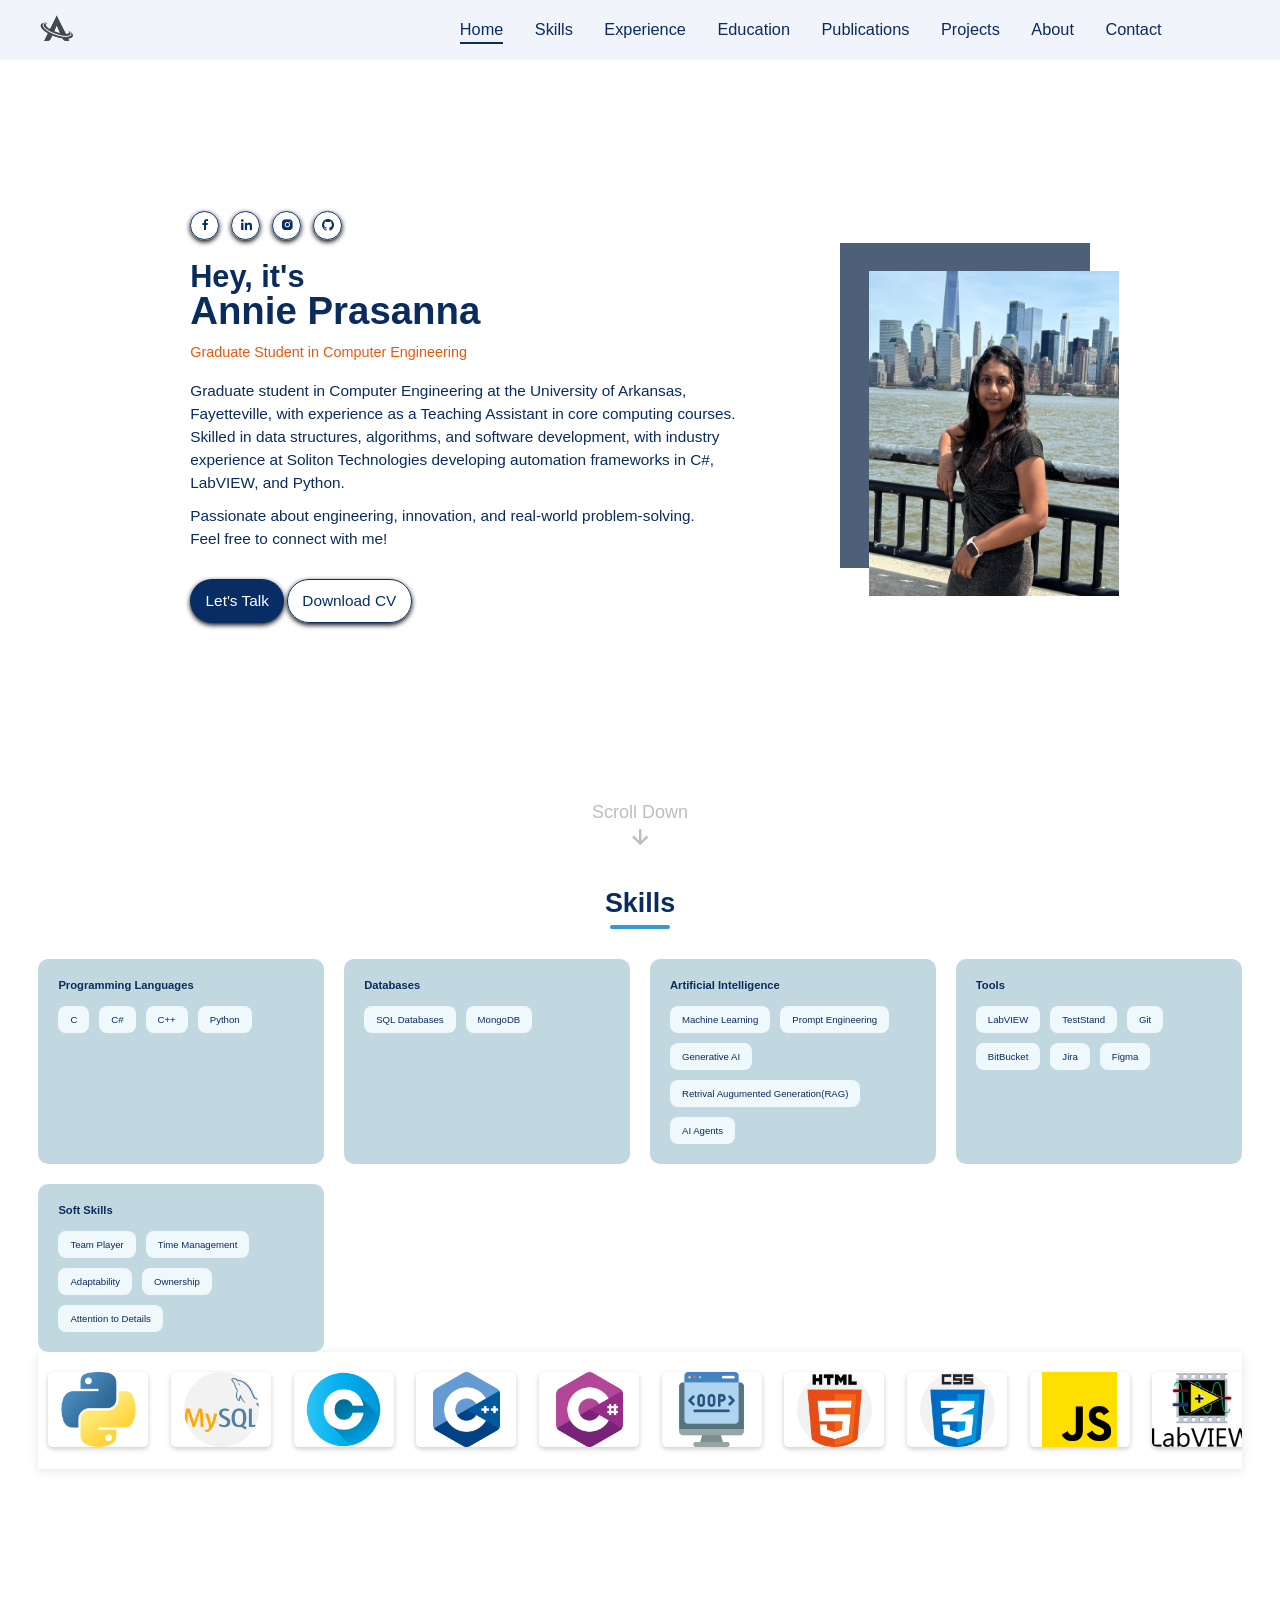
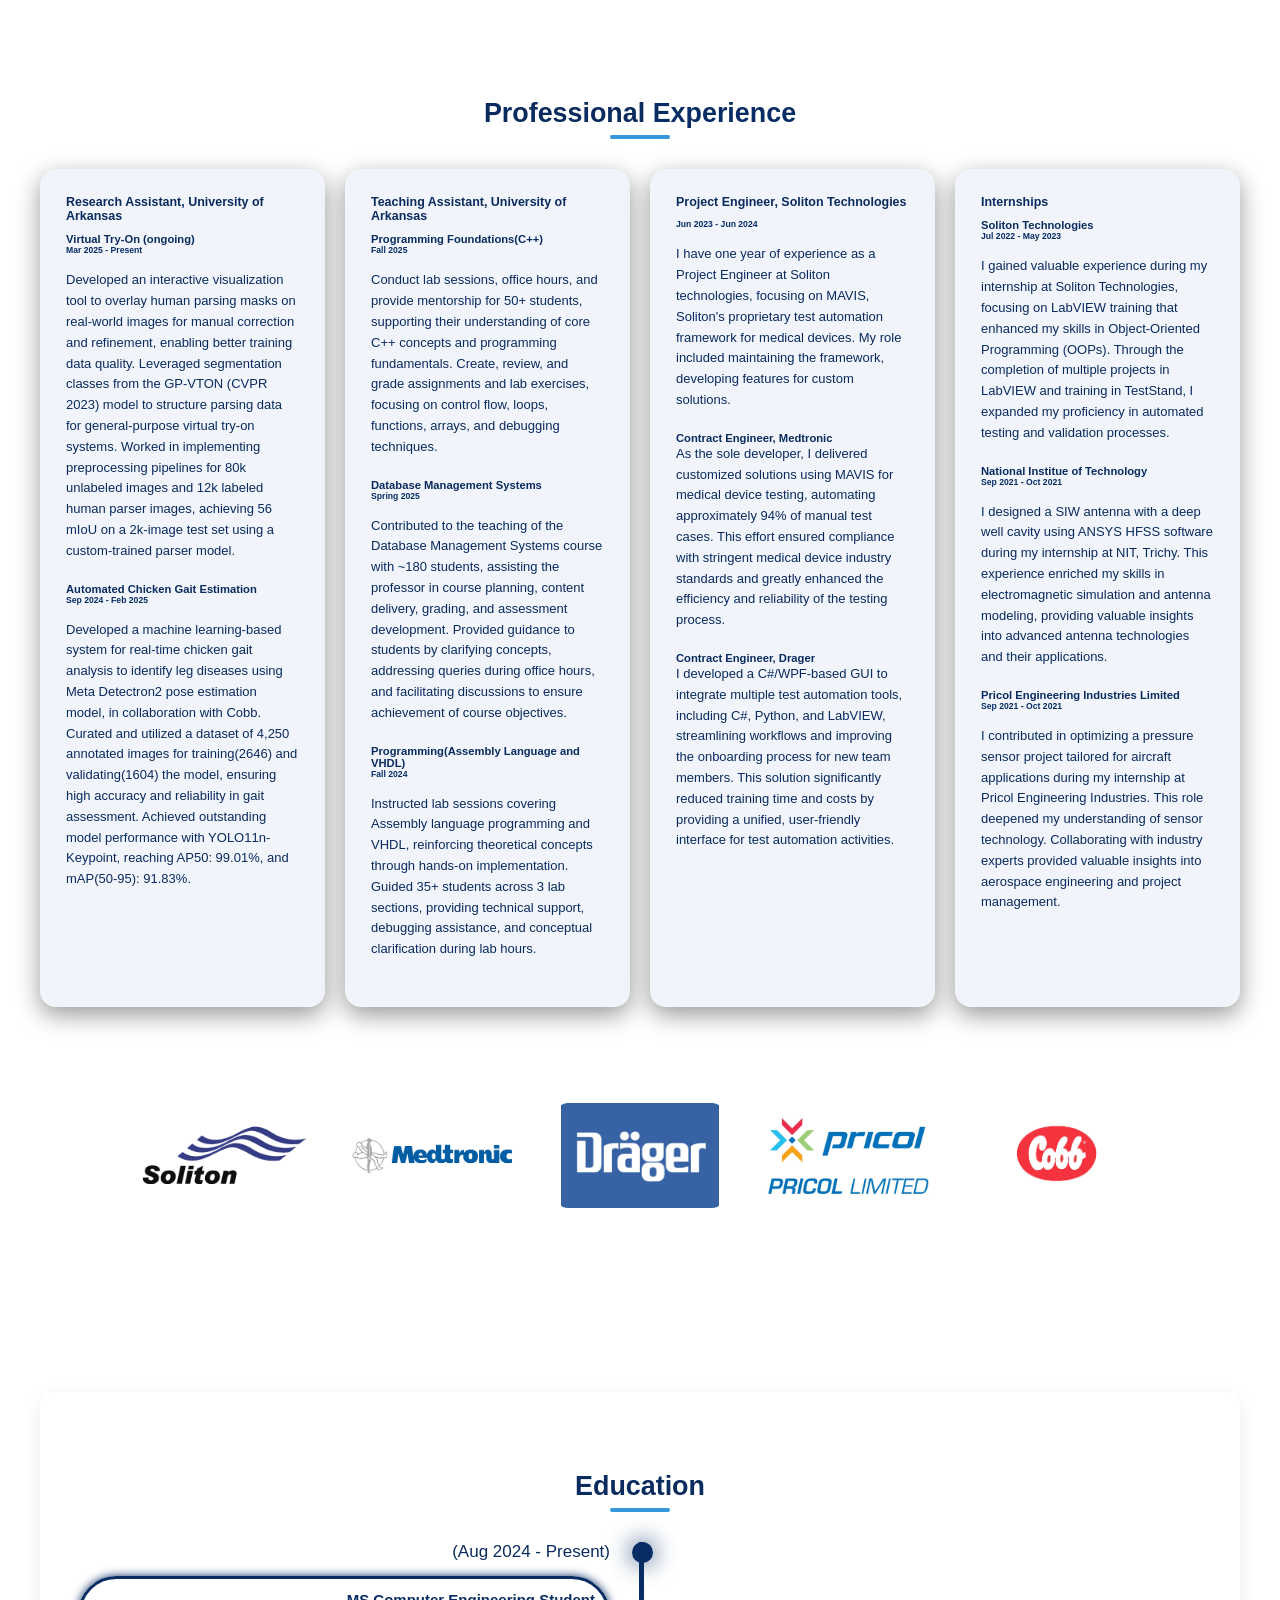
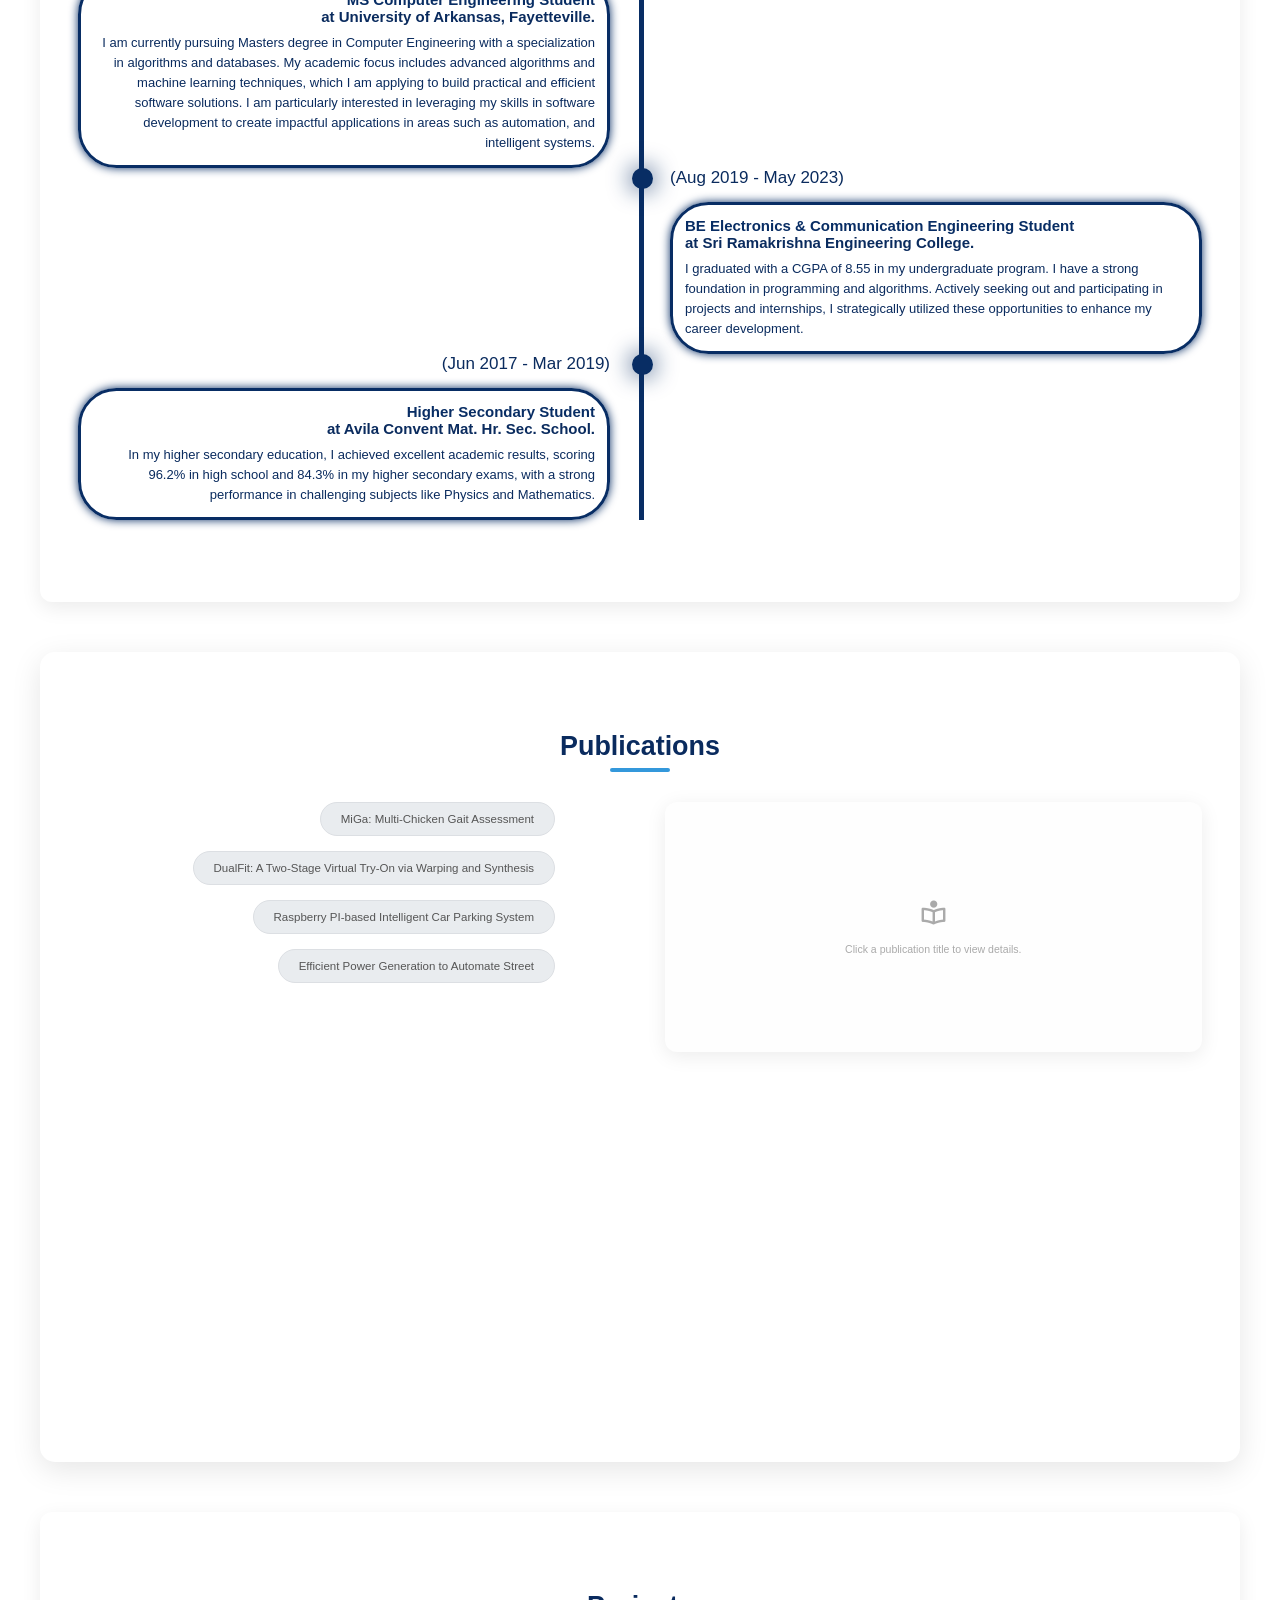
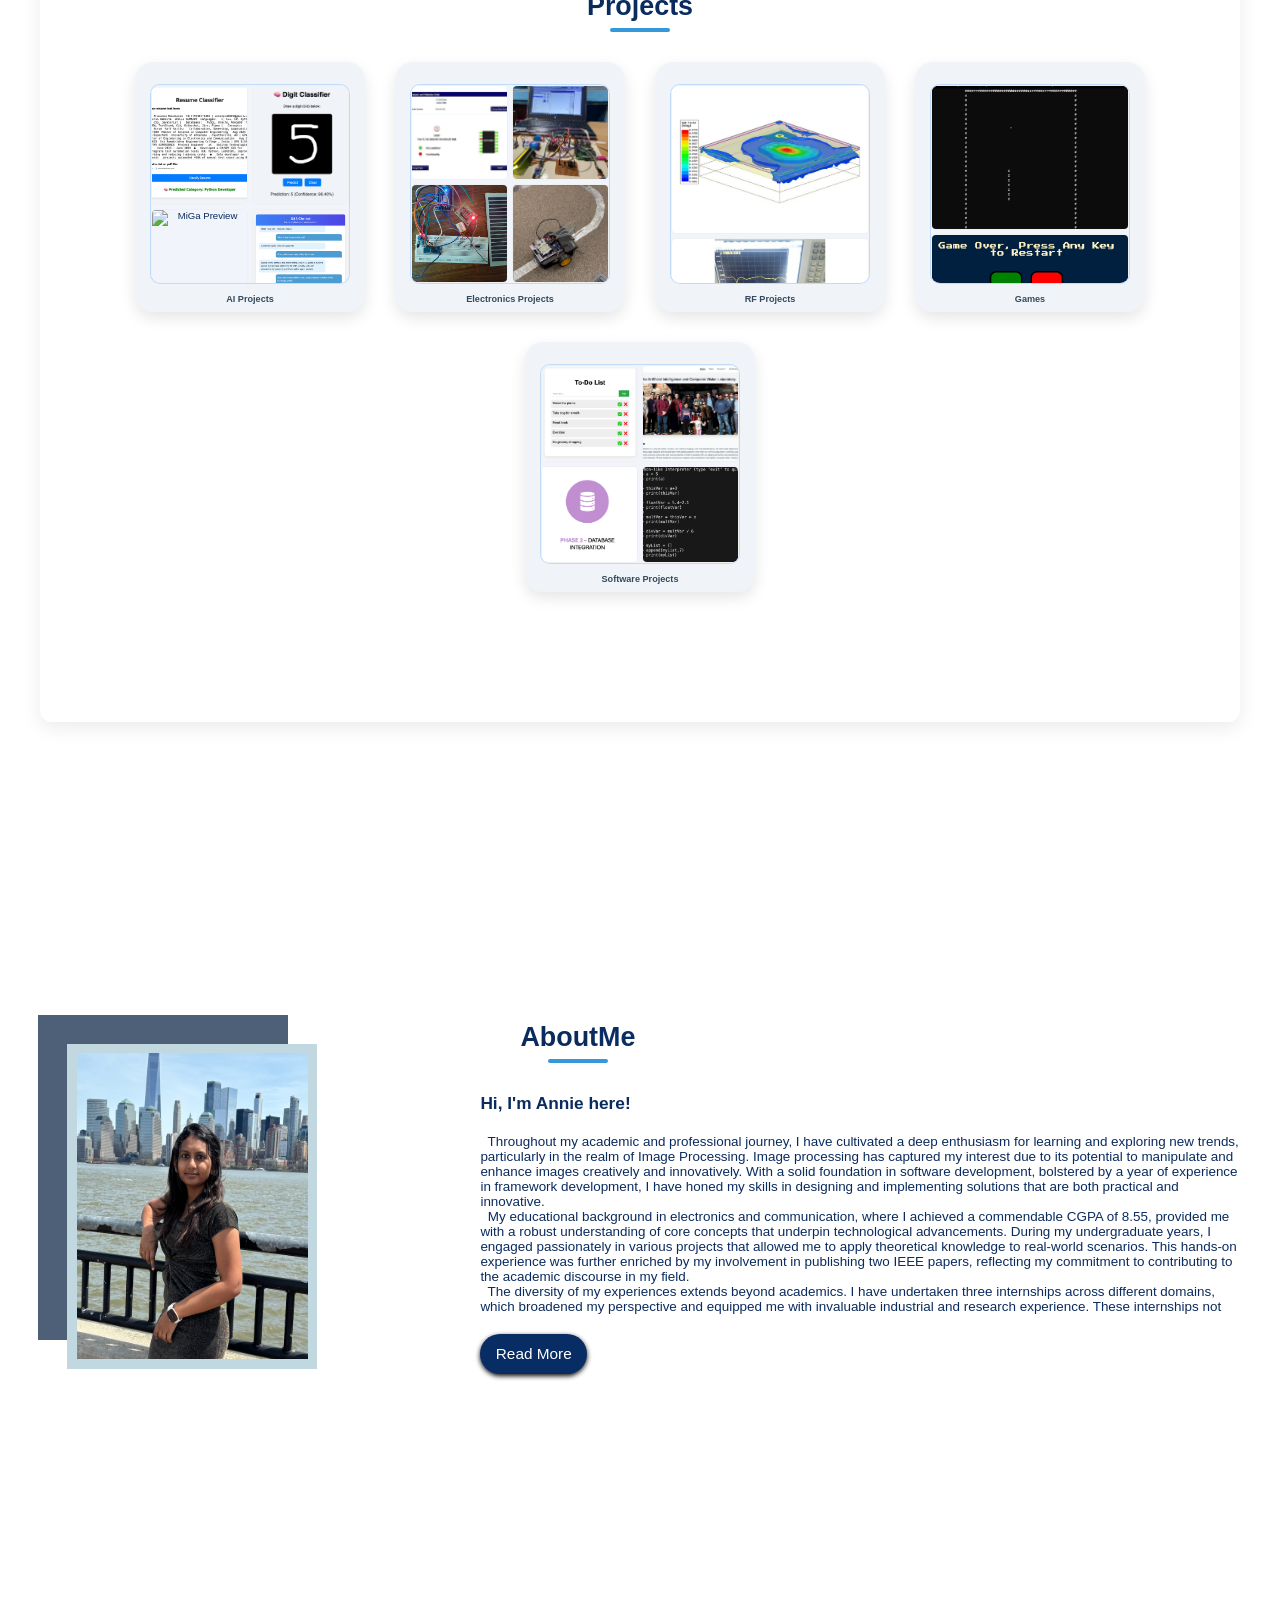
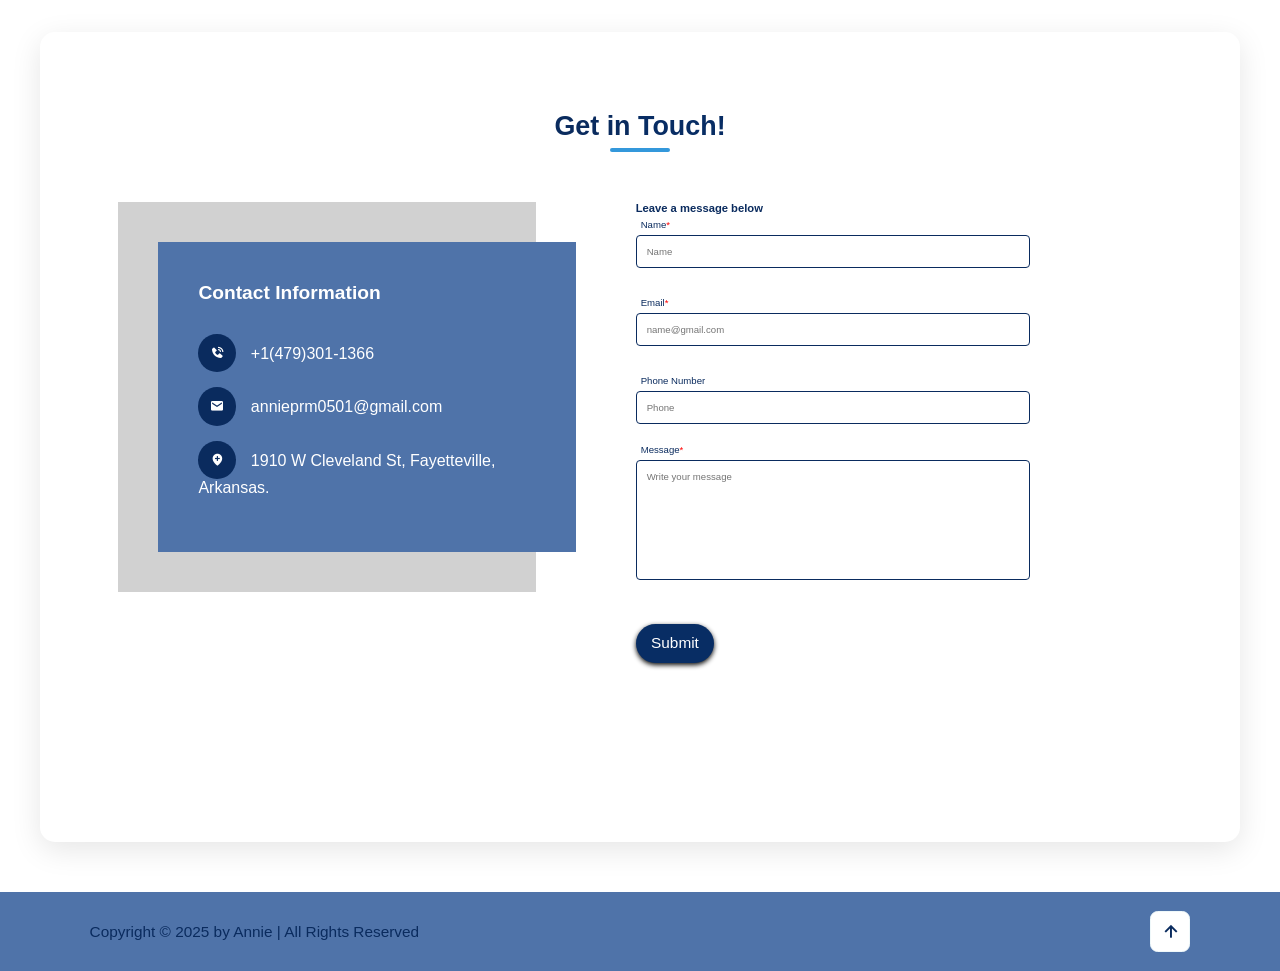
==== commit 517e5138: "Added Projects" ====
--- a/index.html
+++ b/index.html
@@ -324,6 +324,7 @@
                         <img src="Images/Project 8 Image.jpg" alt="Digit Classifier Preview">
                         <img src="Images/Project 7 Image.jpg" alt="MiGa Preview">
                         <img src="Images/Project 11 Image.png" alt="Q&A Chatbot Preview">
+                        <img src="Images/Project 16 Image.png" alt="Pacman Search Preview">
                     </div>
                     <span class="folder-title">AI Projects</span>
                 </div>
@@ -333,6 +334,10 @@
                         <img src="Images/Project 1 Image.jpg" alt="MAV Suite Preview">
                         <img src="Images/Project 5 Image.jpg" alt="Intelligent Car Parking System Preview">
                         <img src="Images/Project 6 Image.jpg" alt="Street Light Monitering System Preview">
+                        <img src="Images/Project 14 Image.png" alt="Autonomous Vehicle Preview">
+                        <img src="Images/Project 18 Image.png" alt="MQTT and PID Preview">
+                        <img src="Images/Project 19 Image.png" alt="Smart Stoplight Controller Preview">
+                        <img src="Images/Project 20 Image.png" alt="HVAC Thermostat and Zone Controller Preview">
                     </div>
                     <span class="folder-title">Electronics Projects</span>
                 </div>
@@ -353,11 +358,14 @@
                     <span class="folder-title">Games</span>
                 </div>
 
-                <div class="category-folder" data-category="others">
+                <div class="category-folder" data-category="software">
                     <div class="folder-preview">
                         <img src="Images/Project 10 Image.png" alt="To-do List Preview">
-                    </div>
-                    <span class="folder-title">Other Projects</span>
+                        <img src="Images/Project 13 Image.png" alt="Lab Website Preview">
+                        <img src="Images/Project 15 Image.png" alt="Expense Tracker Preview">
+                        <img src="Images/Project 17 Image.png" alt="Python-like Interpreter Preview">
+                    </div>
+                    <span class="folder-title">Software Projects</span>
                 </div>
 
                 </div>
@@ -431,11 +439,59 @@
                     <a href="https://annie0159.github.io/SimonGame/">View Project</a>
                 </div>
 
-                <div class="project-item" data-category="others">
+                <div class="project-item" data-category="software">
                     <img src="Images/Project 10 Image.png" alt="To-do List Image">
                     <h3>To-do List</h3>
                     <p>A simple and clean To-Do List web application built with Flask, MySQL, and HTML/CSS. You can add, view, mark as done, and delete your tasks through a user-friendly interface.</p>
                     <a href="https://github.com/Annie0159/todolist">View Project</a>
+                </div>
+                <div class="project-item" data-category="software">
+                    <img src="Images/Project 13 Image.png" alt="Lab Website">
+                    <h3>AICV Lab Website</h3>
+                    <p>Designed and developed the AICV Lab website at the University of Arkansas using JavaScript, leading end-to-end front-end development with responsive, modular UI components optimized for performance, scalability, and cross-browser compatibility.</p> 
+                    <a href="https://github.com/UARK-AICV/UARK-AICV.github.io">View Project</a>
+                </div>
+                <div class="project-item" data-category="electronics">
+                    <img src="Images/Project 14 Image.png" alt="Autonomous Vehicle Image">
+                    <h3>Autonomous Vehicle</h3>
+                    <p>Designed an autonomous line-following vehicle on a Xilinx Arty FPGA using a custom MicroBlaze-based SoC, integrating infrared and ultrasonic sensors with motor control through AXI IP cores, and developing embedded software for real-time line tracking, obstacle detection, and autonomous navigation.</p>
+                    <a href="https://github.com/Annie0159/Autonomous_Vehicle">View Project</a>
+                </div>
+                <div class="project-item" data-category="software">
+                    <img src="Images/Project 15 Image.png" alt="Expense Tracker Image">
+                    <h3>Expense Tracker</h3>
+                    <p> Expense Tracker is a cross-language expense management system that allows users to record, categorize, and analyze spending. Built with a C++ core for data handling, MySQL for persistent storage, and Python for machine learning–based expense prediction, the system generates reports and forecasts next month’s expenses from historical data.</p>
+                    <a href="https://github.com/Annie0159/Expense-Tracker/tree/main">View Project</a>
+                </div>
+                <div class="project-item" data-category="ai">
+                    <img src="Images/Project 16 Image.png" alt="Pacman Search Image">
+                    <h3>Pacman Search</h3>
+                    <p>Designed AI search solutions in Python for Pacman maze navigation by defining custom search problems, state representations, and successor functions. Implemented BFS and A* with admissible heuristics for efficient food collection and developed a greedy approximation strategy for large state spaces.</p>
+                    <a href="https://github.com/Annie0159/Pacman-Search/tree/main">View Project</a>
+                </div>
+                <div class="project-item" data-category="software">
+                    <img src="Images/Project 17 Image.png" alt="Python-like Interpreter Image">
+                    <h3>Python-like Interpreter</h3>
+                    <p> Implementation of a simple command-line interpreter in C which mimicks core functionalities found in the Python3 programming language. The system is capable of handling dynamic variable types, performing basic arithmetic, and managing nested lists.</p>
+                    <a href="https://github.com/Annie0159/Python-like-Interpreter">View Project</a>
+                </div>
+                <div class="project-item" data-category="electronics">
+                    <img src="Images/Project 18 Image.png" alt="MQTT and PID Image">
+                    <h3>MQTT and PID</h3>
+                    <p> MQTT and PID Control System is a real-time embedded project on the ESP32 that uses FreeRTOS tasks, MQTT communication, and a PID controller to stabilize a servo actuator under random noise. The system publishes live telemetry to an MQTT broker and demonstrates real-time multitasking, synchronized data sharing, and closed-loop control.</p>
+                    <a href="https://github.com/Annie0159/MQTT-and-PID/tree/main">View Project</a>
+                </div>
+                <div class="project-item" data-category="electronics">
+                    <img src="Images/Project 19 Image.png" alt="Smart Stoplight Controller Image">
+                    <h3>Smart Stoplight Controller</h3>
+                    <p> Developed a smart stoplight controller using ESP32 and FreeRTOS with adaptive traffic control, vehicle detection, and a pedestrian countdown, leveraging concurrent task scheduling for responsive, non-blocking operation.</p>
+                    <a href="https://github.com/Annie0159/Smart-Stoplight-Controller/tree/main">View Project</a>
+                </div>
+                <div class="project-item" data-category="electronics">
+                    <img src="Images/Project 20 Image.png" alt="HVAC Thermostat and Zone Controller Image">
+                    <h3>HVAC Thermostat and Zone Controller</h3>
+                    <p> Arduino-based dual-zone HVAC controller using FSM logic to independently regulate heating and cooling with sensor feedback, servo-controlled vents, and LED status indicators.</p>
+                    <a href="https://github.com/Annie0159/HVAC-Thermostat-and-Zone-Controller">View Project</a>
                 </div>
 
                 </div>
--- a/Annie_Portfolio_Style.css
+++ b/Annie_Portfolio_Style.css
@@ -924,15 +924,12 @@
 .modal-content {
     background-color: #fefefe;
     margin: auto;
-    padding: 30px;
+    padding: 20px;
     border-radius: 12px;
     box-shadow: 0 5px 25px rgba(0, 0, 0, 0.2);
     position: relative;
-    max-width: 900px; 
-    width: 90%; 
-    max-height: 90vh; 
-    overflow-y: auto; 
-    animation: fadeIn 0.3s ease-out; 
+    max-width: 800px; 
+    width: 88%; 
 }
 
 @keyframes fadeIn {
@@ -967,9 +964,9 @@
 
 .modal-project-list {
     display: grid;
-    grid-template-columns: repeat(auto-fit, minmax(280px, 1fr));
-    gap: 30px; 
-    padding: 10px;
+    grid-template-columns: repeat(auto-fit, minmax(220px, 1fr));
+    gap: 20px; 
+    padding: 8px;
 }
 
 .modal-project-list .project-card {
@@ -991,31 +988,27 @@
 
 .modal-project-list .project-card .project-image {
     width: 100%;
-    height: 180px;
-    object-fit: cover;
-    display: block;
+    height: 140px;
     border-bottom: 1px solid #eee;
 }
 
 .modal-project-list .project-card .project-info {
-    padding: 20px;
-    display: flex;
+    padding: 16px;
     flex-direction: column;
     flex-grow: 1;
 }
 
 .modal-project-list .project-card .project-title {
-    font-size: 1.4em;
+    font-size: 1.2em;
     color: #34495e;
     margin-top: 0;
-    margin-bottom: 10px;
+    margin-bottom: 8px;
 }
 
 .modal-project-list .project-card p {
-    font-size: 1.2em;
+    font-size: 1.1em;
     color: #555;
-    margin-bottom: 20px;
-    flex-grow: 1;
+    margin-bottom: 16px;
 }
 
 .modal-project-list .project-card a {
@@ -1086,7 +1079,7 @@
     }
 
     .modal-project-list .project-card .project-image {
-        height: 150px;
+        height: 120px;
     }
 }
 
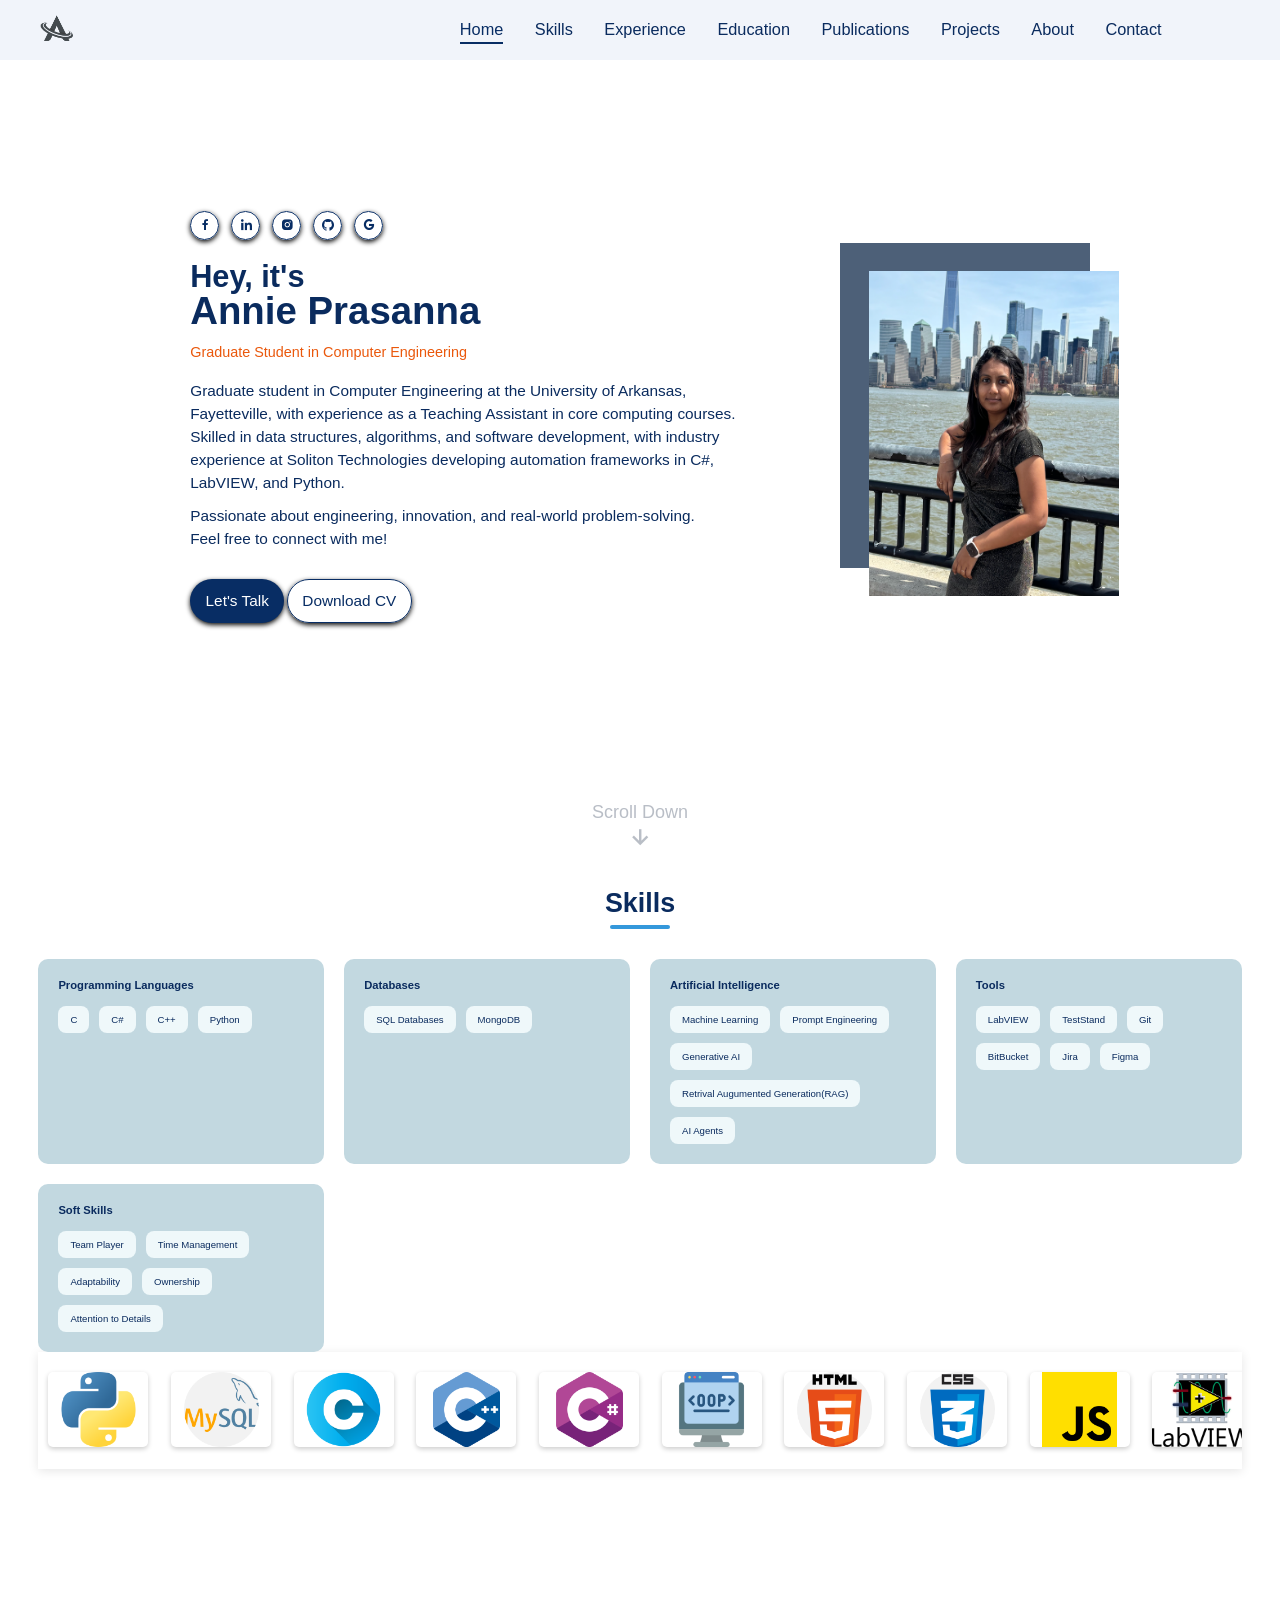
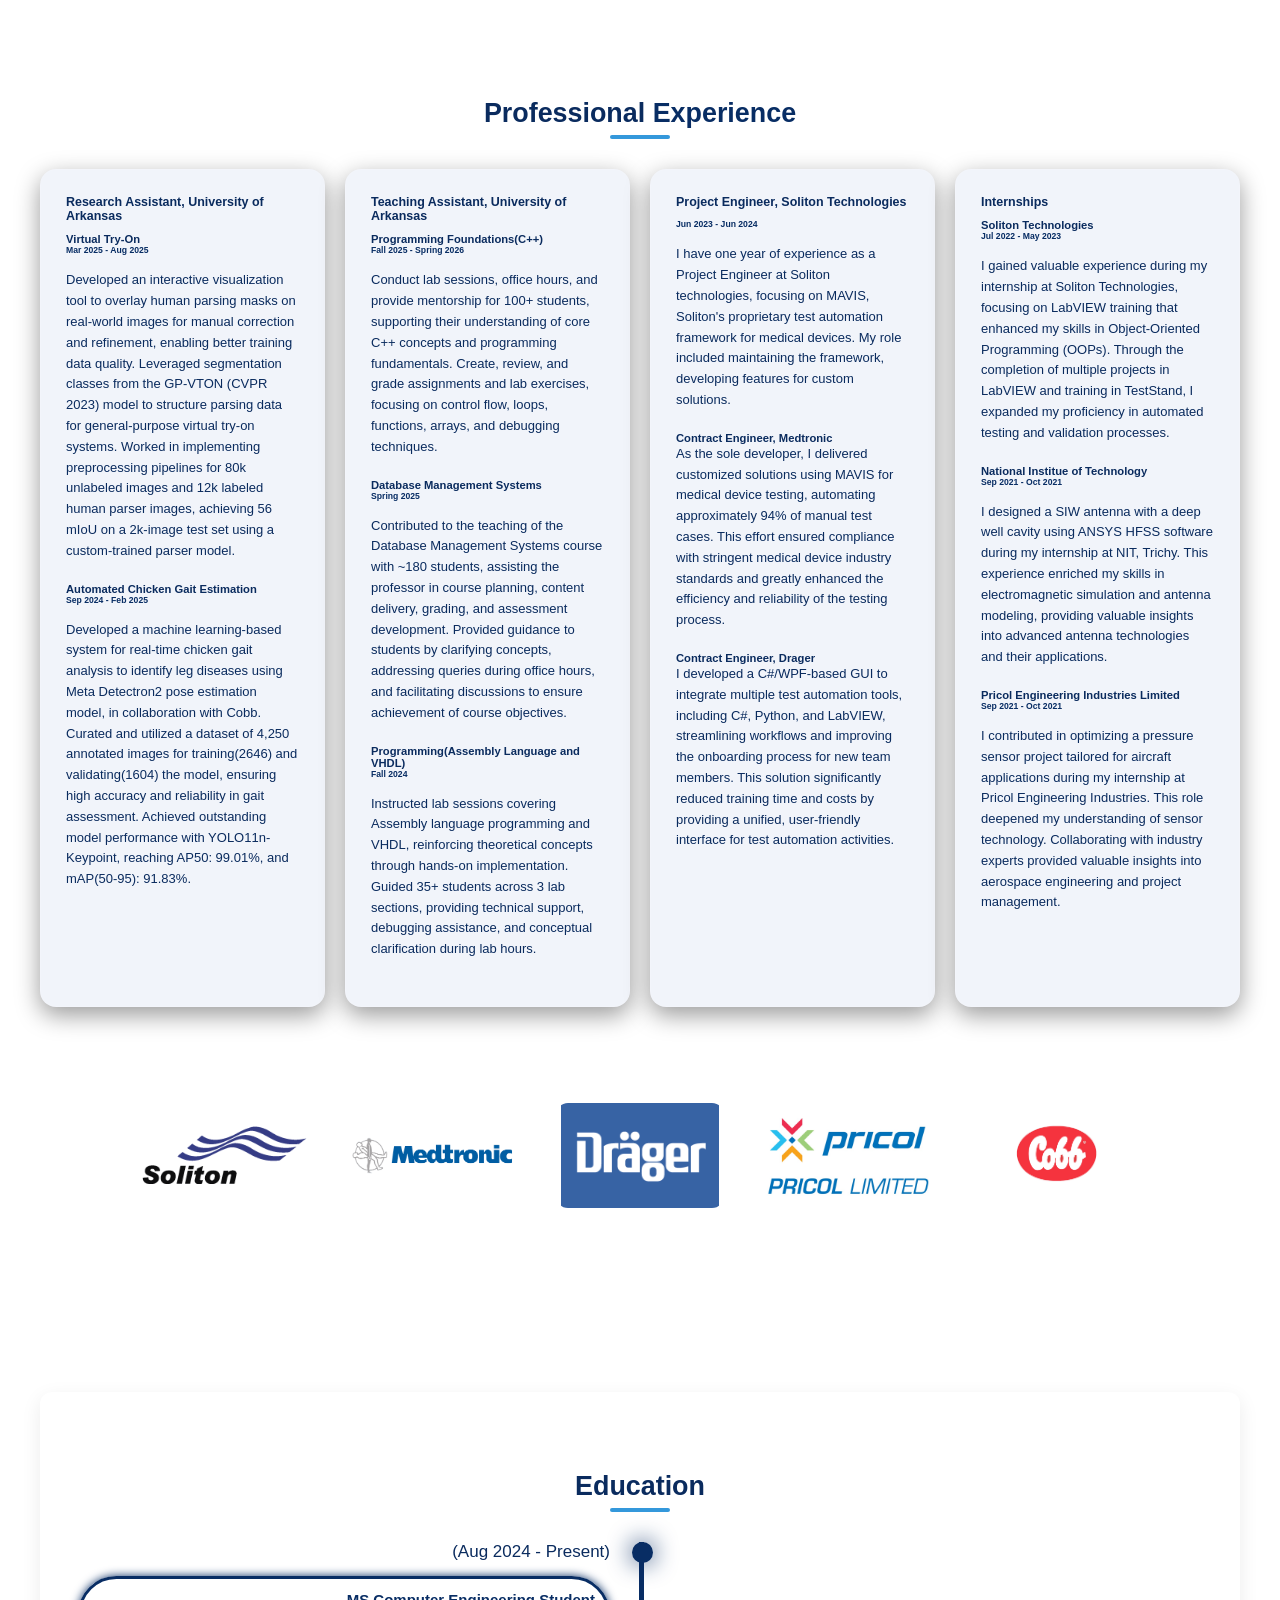
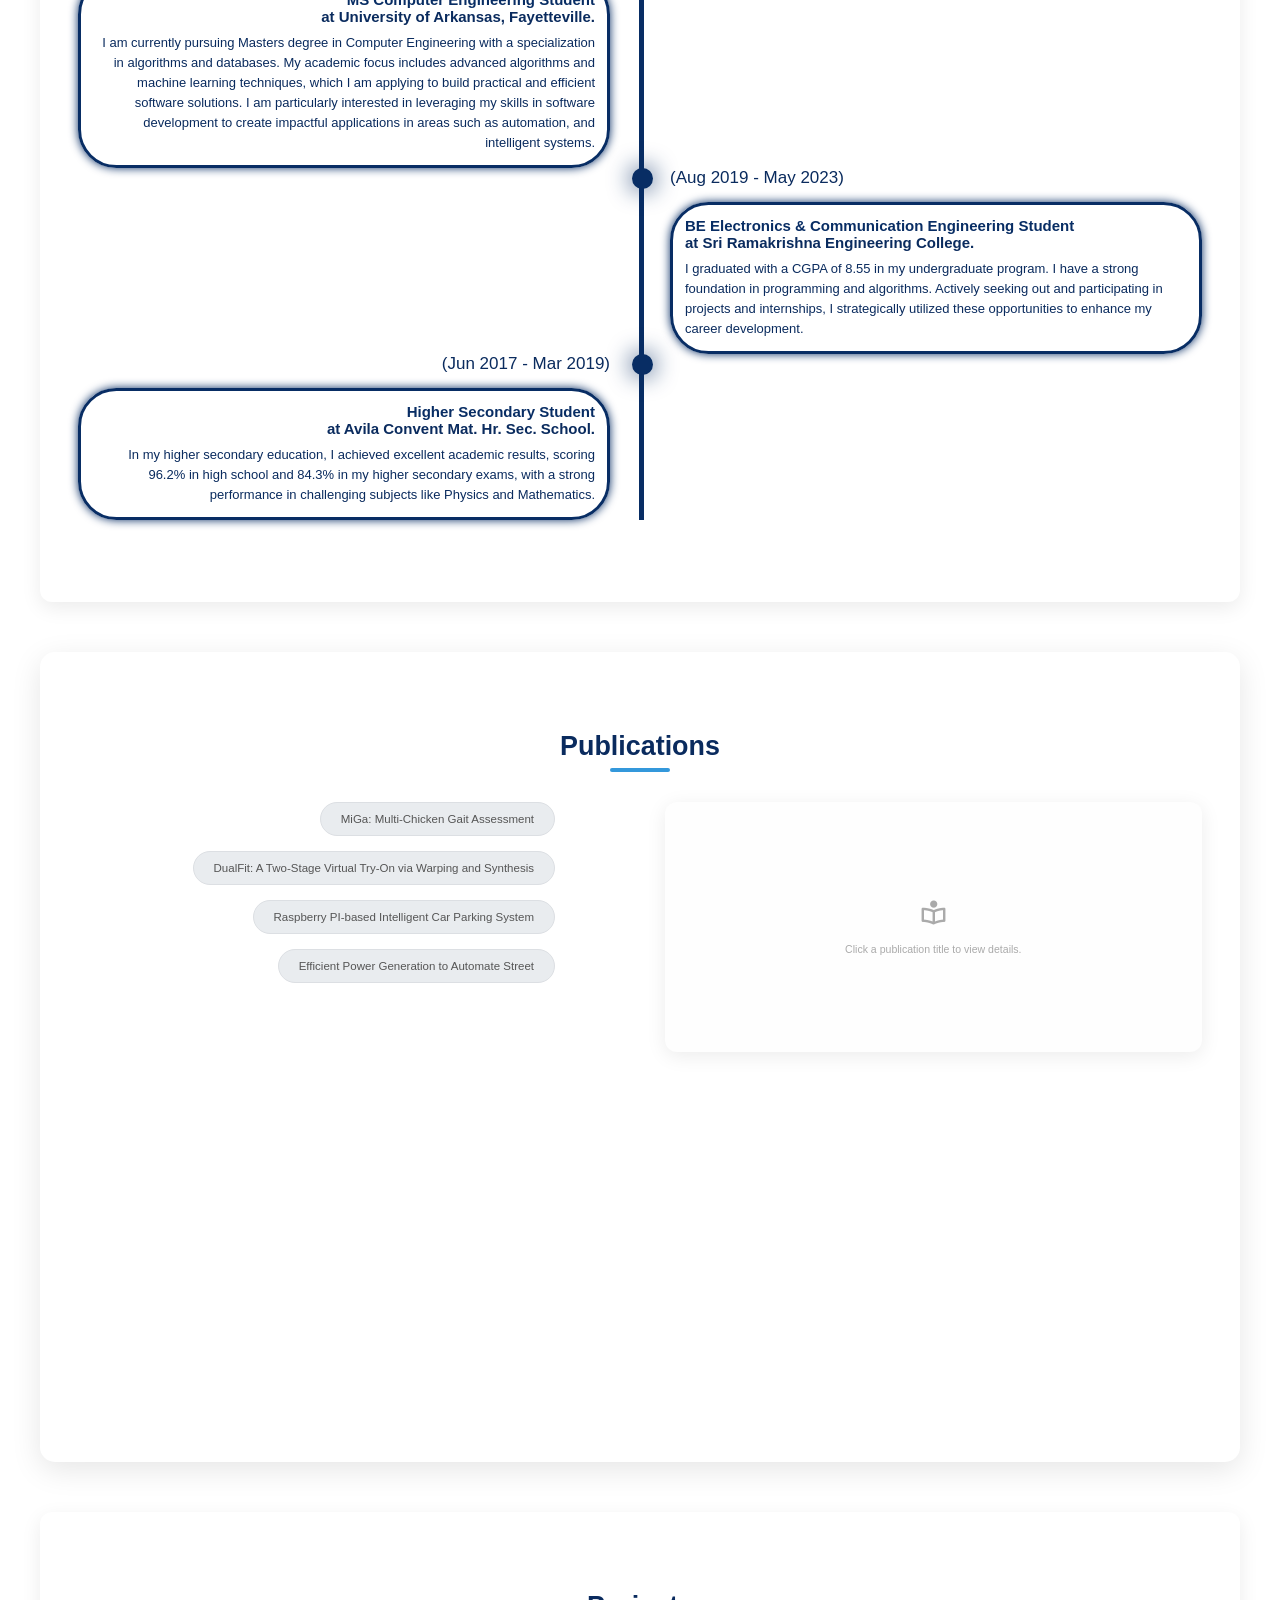
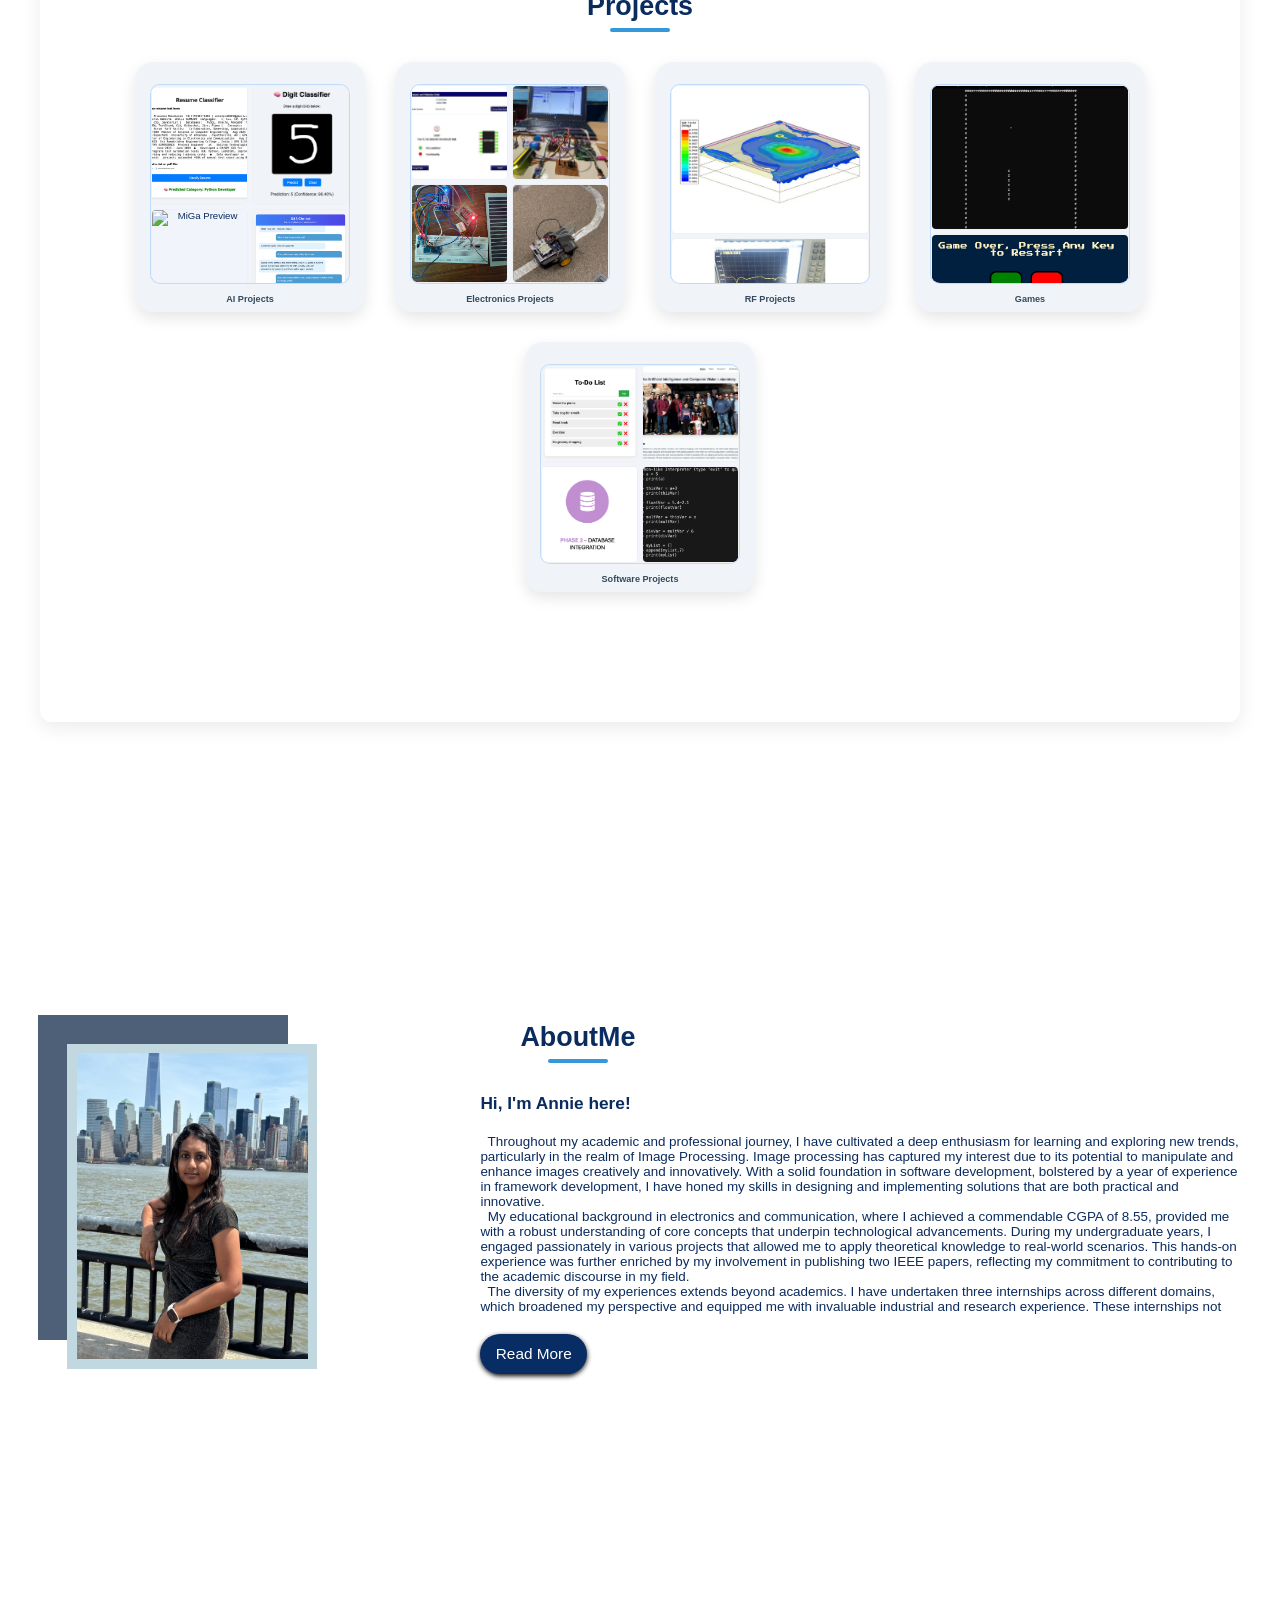
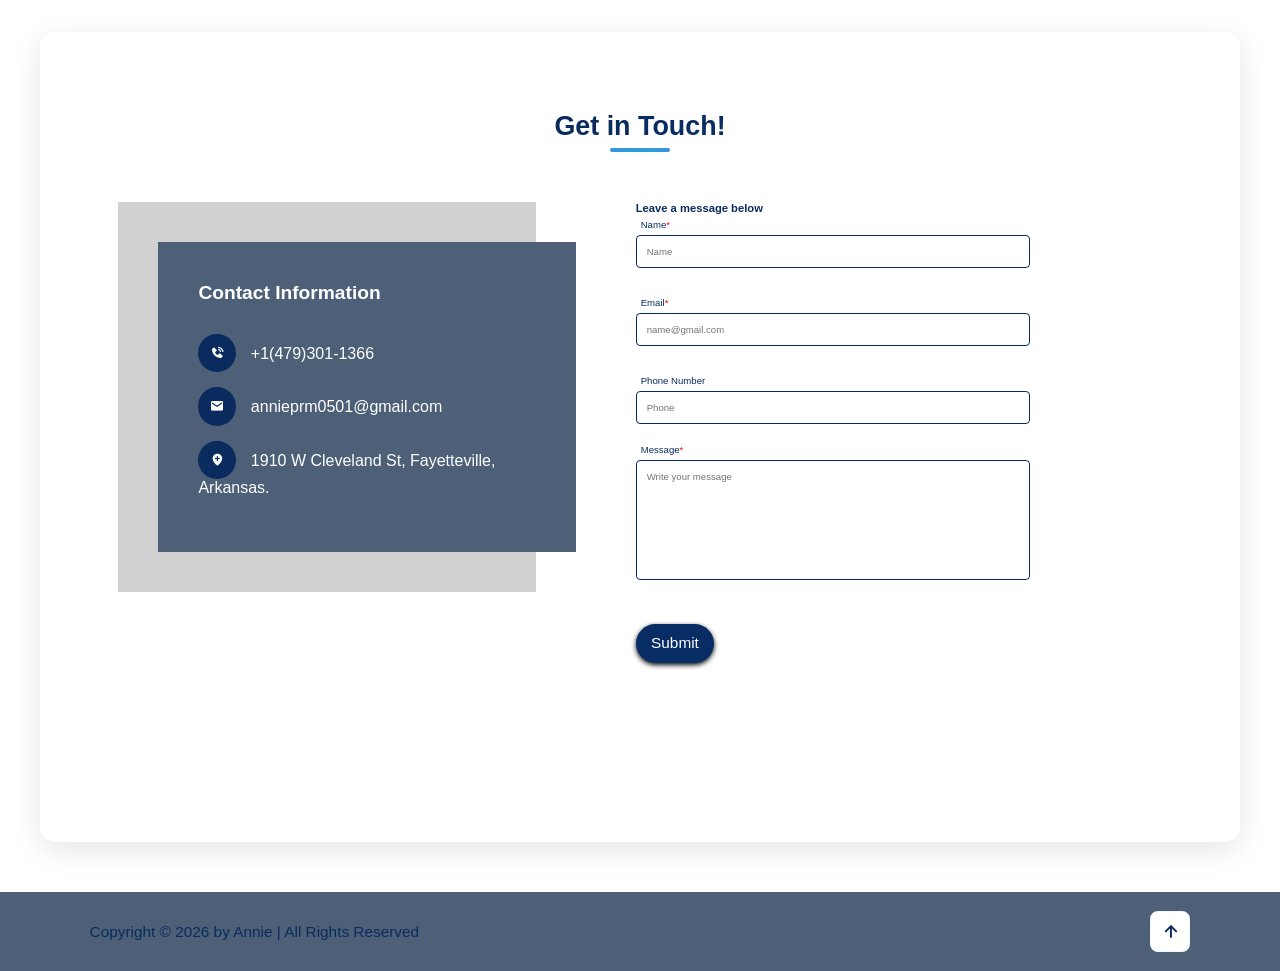
==== commit a532a981: "Updated Publication links" ====
--- a/index.html
+++ b/index.html
@@ -37,6 +37,8 @@
                         <i class='bx bxl-instagram-alt' ></i></a>
                     <a target=”_blank” href="https://github.com/Annie0159">
                         <i class='bx bxl-github' ></i></a>
+                    <a target=”_blank” href="https://scholar.google.com/citations?view_op=list_works&hl=en&authuser=1&hl=en&user=hLyQI3IAAAAJ&authuser=1">
+                        <i class='bx bxl-google' ></i></a>
                 </div>
 
                 <h3>Hey, it's</h3>
@@ -164,8 +166,8 @@
                 <div class="experience-card">
                     <h2>Research Assistant,  University of Arkansas</h2>
                     <div class="card-content">
-                        <h3>Virtual Try-On (ongoing)</h3>
-                        <span class="duration">Mar 2025 - Present</span>
+                        <h3>Virtual Try-On </h3>
+                        <span class="duration">Mar 2025 - Aug 2025</span>
                         <p>Developed an interactive visualization tool to overlay human parsing masks on real-world images for manual correction and refinement, enabling better training data quality. Leveraged segmentation classes from the GP-VTON (CVPR 2023) model to structure parsing data for general-purpose virtual try-on systems. Worked in implementing preprocessing pipelines for 80k unlabeled images and 12k labeled human parser images, achieving 56 mIoU on a 2k-image test set using a custom-trained parser model.</p>
                         <br>
                         <h3>Automated Chicken Gait Estimation</h3>
@@ -179,8 +181,8 @@
                     <h2>Teaching Assistant, University of Arkansas</h2>
                     <div class="card-content">
                         <h3>Programming Foundations(C++)</h3>
-                        <span class="duration">Fall 2025</span>
-                        <p>Conduct lab sessions, office hours, and provide mentorship for 50+ students, supporting their understanding of core C++ concepts and programming fundamentals. Create, review, and grade assignments and lab exercises, focusing on control flow, loops, functions, arrays, and debugging techniques.</p>
+                        <span class="duration">Fall 2025 - Spring 2026</span>
+                        <p>Conduct lab sessions, office hours, and provide mentorship for 100+ students, supporting their understanding of core C++ concepts and programming fundamentals. Create, review, and grade assignments and lab exercises, focusing on control flow, loops, functions, arrays, and debugging techniques.</p>
                         <br>
                         <h3>Database Management Systems</h3>
                         <span class="duration">Spring 2025</span>
@@ -594,7 +596,7 @@
         <!-- footer section -->
         <footter class="footer">
             <div class="footer-text">
-                <p>Copyright &copy; 2025 by Annie | All Rights Reserved</p>
+                <p>Copyright &copy; 2026 by Annie | All Rights Reserved</p>
             </div>
             <div class="footer-iconTop">
                 <a href="#home"><i class='bx bx-up-arrow-alt'></i></a>
--- a/Annie_Portfolio_Style.css
+++ b/Annie_Portfolio_Style.css
@@ -17,7 +17,7 @@
     --shadow-color: #0a0a0a;
     --popup-color: #4d6078;
     --imgbg-color: #c2d8e0;
-    --overlay-color: #4f73a9;
+    --overlay-color: #4d6078;
 }
 
 .dark-mode{
